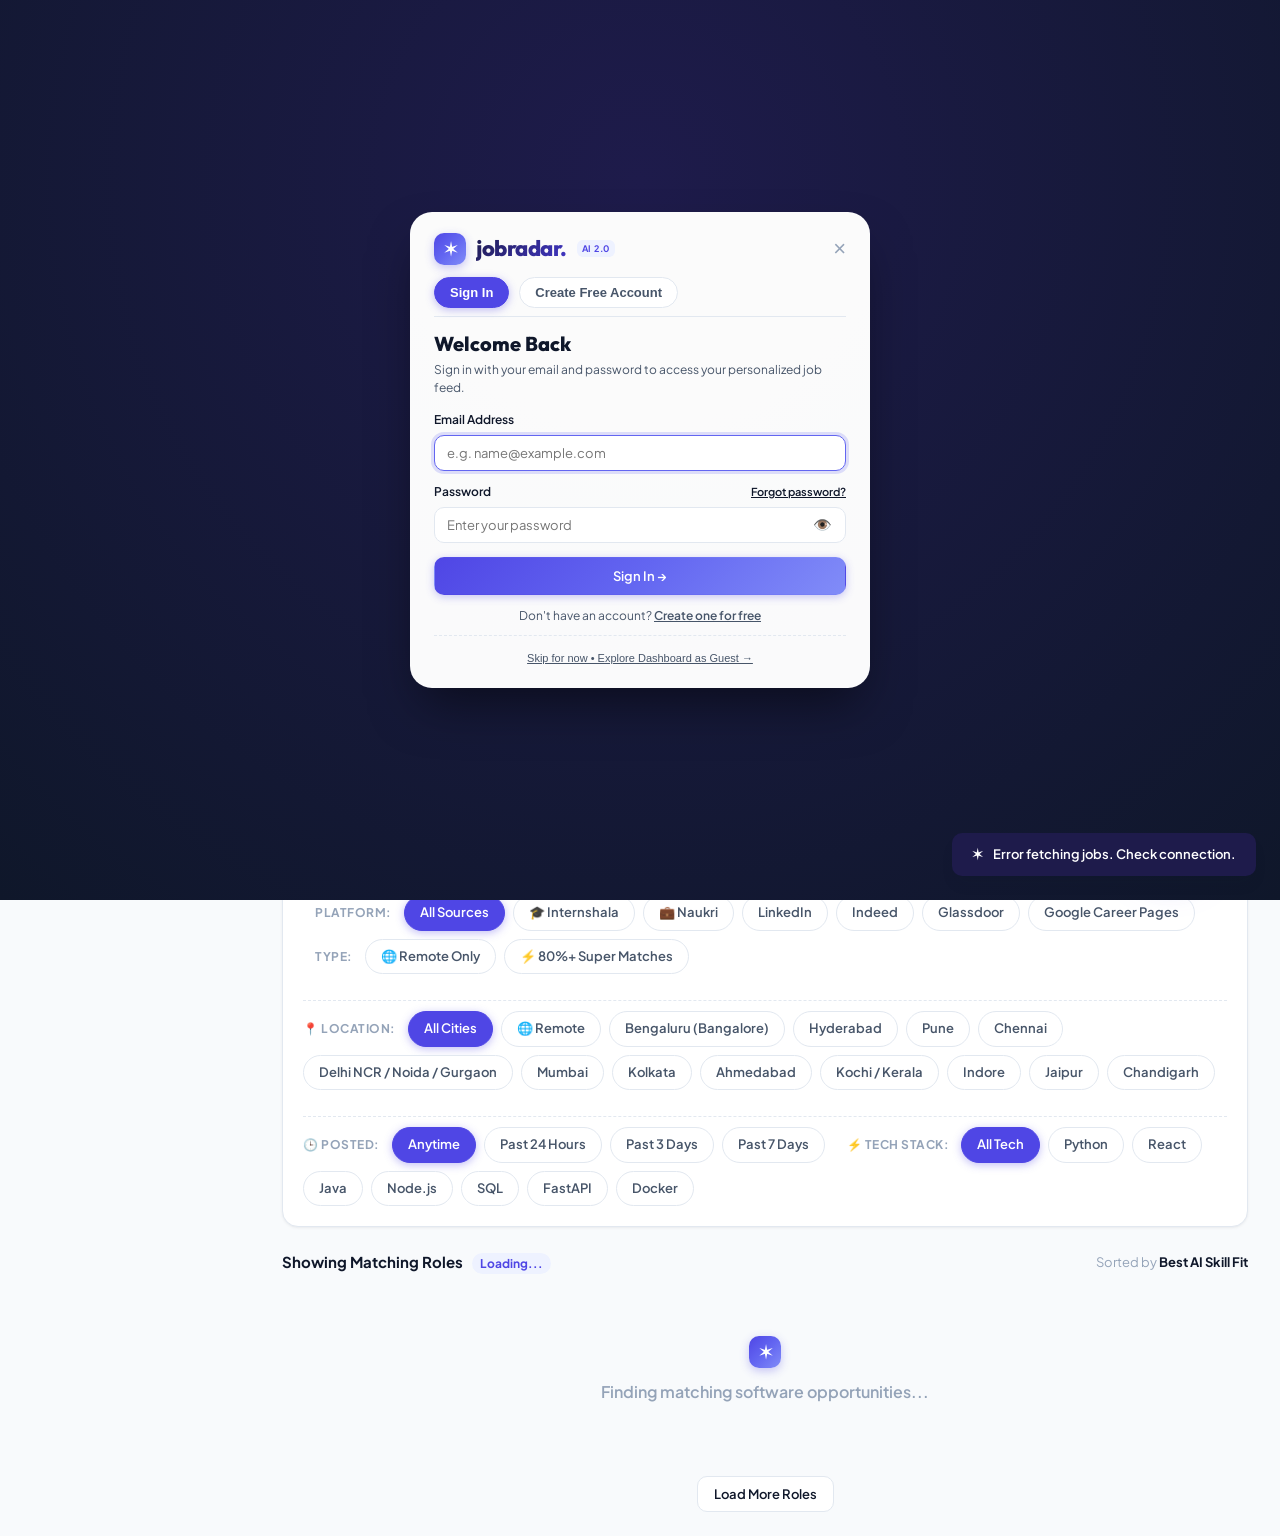
==== static/index.html @ 303493c2 "Enable seamless multi-filter selection for experience, platform, location, and tech stack" ====
<!DOCTYPE html>
<html lang="en">
<head>
    <meta charset="UTF-8">
    <meta name="viewport" content="width=device-width, initial-scale=1.0">
    <title>JobRadar AI &bull; Intelligent Job Search, Resume Studio & Application Agent</title>
    <link rel="stylesheet" href="/static/styles.css?v=3.8">
    <link rel="icon" href="data:image/svg+xml,<svg xmlns='http://www.w3.org/2000/svg' viewBox='0 0 24 24' fill='%234F46E5'><path d='M12 2l2.4 7.4H22l-6 4.4 2.3 7.2L12 16.5l-6.3 4.5 2.3-7.2-6-4.4h7.6z'/></svg>">
</head>
<body>

<!-- FIRST-TIME FULLSCREEN SIGN UP / LOGIN ONBOARDING -->
<div class="auth-fullscreen-overlay" id="auth-onboarding-screen">
    <div class="auth-card-hero" style="position:relative;">
        <div style="display:flex; align-items:center; justify-content:space-between; margin-bottom:12px;">
            <div style="display:flex; align-items:center; gap:10px;">
                <div class="logo-icon">&#10038;</div>
                <span class="logo-text" style="font-size:22px;">jobradar.</span>
                <span class="logo-badge">AI 2.0</span>
            </div>
            <button class="modal-close-btn" onclick="dismissOnboarding()" title="Close & Explore Dashboard as Guest" style="font-size:22px; cursor:pointer;">&times;</button>
        </div>

        <div style="display:flex; gap:10px; border-bottom:1px solid var(--border-default); padding-bottom:8px; margin-bottom:12px;">
            <button class="pill active" id="onboard-tab-login" onclick="switchOnboardTab('login')">Sign In</button>
            <button class="pill" id="onboard-tab-signup" onclick="switchOnboardTab('signup')">Create Free Account</button>
        </div>

        <!-- Inline Auth Message / Error Banner -->
        <div id="auth-alert-banner" style="display:none; padding:8px 12px; border-radius:8px; margin-bottom:10px; font-size:12px; font-weight:500; line-height:1.4;"></div>

        <!-- Login Form -->
        <div id="onboard-login-panel">
            <h2 style="font-family:var(--font-heading); font-size:20px; font-weight:800; margin-bottom:2px;">Welcome Back</h2>
            <p style="font-size:12px; color:var(--text-secondary); margin-bottom:14px;">Sign in with your email and password to access your personalized job feed.</p>

            <form onsubmit="event.preventDefault(); handleOnboardLogin();" autocomplete="on">
                <div class="form-group" style="margin-bottom:12px;">
                    <label class="form-label" for="ob-login-email" style="font-size:12px;">Email Address</label>
                    <input type="email" id="ob-login-email" class="form-control" placeholder="e.g. name@example.com" required autocomplete="username" style="padding:9px 12px; font-size:13px;">
                </div>

                <div class="form-group" style="margin-bottom:14px;">
                    <div style="display:flex; justify-content:space-between; align-items:center;">
                        <label class="form-label" for="ob-login-password" style="font-size:12px;">Password</label>
                        <a href="javascript:void(0)" onclick="openForgotPasswordPanel()" style="font-size:11px; color:var(--primary); text-decoration:underline; font-weight:600;">Forgot password?</a>
                    </div>
                    <div style="position:relative; display:flex; align-items:center;">
                        <input type="password" id="ob-login-password" class="form-control" placeholder="Enter your password" required autocomplete="current-password" style="padding:9px 12px; padding-right:40px; font-size:13px;">
                        <button type="button" onclick="togglePasswordVisibility('ob-login-password', this)" style="position:absolute; right:10px; background:none; border:none; cursor:pointer; color:var(--text-muted); font-size:15px; padding:2px 4px;" title="Show or hide password">👁️</button>
                    </div>
                </div>

                <button type="submit" id="btn-ob-login-submit" class="btn btn-primary" style="width:100%; padding:10px; font-size:13px;">
                    <span>Sign In &rarr;</span>
                </button>
            </form>
            <div style="text-align:center; margin-top:12px; font-size:12px; color:var(--text-secondary);">
                Don't have an account? <a href="javascript:void(0)" onclick="switchOnboardTab('signup')" style="color:var(--primary); font-weight:600;">Create one for free</a>
            </div>
        </div>

        <!-- Forgot / Reset Password Panel -->
        <div id="onboard-forgot-panel" style="display:none;">
            <h2 style="font-family:var(--font-heading); font-size:20px; font-weight:800; margin-bottom:2px;">Reset Your Password</h2>
            <p style="font-size:12px; color:var(--text-secondary); margin-bottom:14px;">Enter your registered email and set a new password to immediately log in.</p>

            <form onsubmit="event.preventDefault(); handlePasswordReset();" autocomplete="on">
                <div class="form-group" style="margin-bottom:12px;">
                    <label class="form-label" for="ob-reset-email" style="font-size:12px;">Registered Email Address</label>
                    <input type="email" id="ob-reset-email" class="form-control" placeholder="e.g. name@example.com" required autocomplete="email" style="padding:9px 12px; font-size:13px;">
                </div>

                <div class="form-group" style="margin-bottom:12px;">
                    <label class="form-label" for="ob-reset-new-password" style="font-size:12px;">New Password</label>
                    <div style="position:relative; display:flex; align-items:center;">
                        <input type="password" id="ob-reset-new-password" class="form-control" placeholder="Choose new password (min 4 chars)" required autocomplete="new-password" style="padding:9px 12px; padding-right:40px; font-size:13px;">
                        <button type="button" onclick="togglePasswordVisibility('ob-reset-new-password', this)" style="position:absolute; right:10px; background:none; border:none; cursor:pointer; color:var(--text-muted); font-size:15px; padding:2px 4px;" title="Show or hide password">👁️</button>
                    </div>
                </div>

                <div class="form-group" style="margin-bottom:14px;">
                    <label class="form-label" for="ob-reset-confirm-password" style="font-size:12px;">Confirm New Password</label>
                    <div style="position:relative; display:flex; align-items:center;">
                        <input type="password" id="ob-reset-confirm-password" class="form-control" placeholder="Re-enter new password" required autocomplete="new-password" style="padding:9px 12px; padding-right:40px; font-size:13px;">
                        <button type="button" onclick="togglePasswordVisibility('ob-reset-confirm-password', this)" style="position:absolute; right:10px; background:none; border:none; cursor:pointer; color:var(--text-muted); font-size:15px; padding:2px 4px;" title="Show or hide password">👁️</button>
                    </div>
                </div>

                <button type="submit" id="btn-ob-reset-submit" class="btn btn-primary" style="width:100%; padding:10px; font-size:13px;">
                    <span>Reset Password &amp; Sign In &rarr;</span>
                </button>
            </form>
            <div style="text-align:center; margin-top:12px; font-size:12px; color:var(--text-secondary);">
                <a href="javascript:void(0)" onclick="switchOnboardTab('login')" style="color:var(--primary); font-weight:600;">&larr; Back to Sign In</a>
            </div>
        </div>

        <!-- Sign Up Form -->
        <div id="onboard-signup-panel" style="display:none;">
            <h2 style="font-family:var(--font-heading); font-size:18px; font-weight:800; margin-bottom:2px;">Start Automating Your Job Search</h2>
            <p style="font-size:12px; color:var(--text-secondary); margin-bottom:10px;">Personalize your profile so we find and email matching jobs directly to you.</p>

            <form onsubmit="event.preventDefault(); handleOnboardSignup();" autocomplete="off">
                <div class="form-group" style="margin-bottom:8px;">
                    <label class="form-label" for="ob-signup-name" style="font-size:12px; margin-bottom:3px;">Full Name</label>
                    <input type="text" id="ob-signup-name" class="form-control" placeholder="e.g. Alex Johnson" required autocomplete="off" style="padding:7px 12px; font-size:13px;">
                </div>

                <div class="form-group" style="margin-bottom:8px;">
                    <label class="form-label" for="ob-signup-email" style="font-size:12px; margin-bottom:3px;">Email Address (For Daily Job Alerts)</label>
                    <input type="email" id="ob-signup-email" class="form-control" placeholder="e.g. alex@example.com" required autocomplete="off" style="padding:7px 12px; font-size:13px;">
                </div>

                <div class="form-group" style="margin-bottom:8px;">
                    <label class="form-label" for="ob-signup-password" style="font-size:12px; margin-bottom:3px;">Password</label>
                    <div style="position:relative; display:flex; align-items:center;">
                        <input type="password" id="ob-signup-password" class="form-control" placeholder="Minimum 4 characters" required autocomplete="new-password" style="padding:7px 12px; padding-right:40px; font-size:13px;">
                        <button type="button" onclick="togglePasswordVisibility('ob-signup-password', this)" style="position:absolute; right:10px; background:none; border:none; cursor:pointer; color:var(--text-muted); font-size:15px; padding:2px 4px;" title="Show or hide password">👁️</button>
                    </div>
                </div>

                <div style="display:grid; grid-template-columns: 1fr 1fr; gap:8px; margin-bottom:8px;">
                    <div class="form-group" style="margin:0;">
                        <label class="form-label" for="ob-signup-exp" style="font-size:12px; margin-bottom:3px;">Experience Mode</label>
                        <select id="ob-signup-exp" class="form-control" style="padding:7px 10px; font-size:12px;">
                            <option value="fresher" selected>🎓 Fresher (0-1 Yrs)</option>
                            <option value="junior">💼 Junior (1-2 Yrs)</option>
                            <option value="mid">🚀 Mid-Level (2-5 Yrs)</option>
                            <option value="senior">⭐ Senior Developer (5+ Yrs)</option>
                        </select>
                    </div>

                    <div class="form-group" style="margin:0;">
                        <label class="form-label" for="ob-signup-time" style="font-size:12px; margin-bottom:3px;">Daily Mail Time</label>
                        <input type="time" id="ob-signup-time" class="form-control" value="20:00" style="padding:7px 10px; font-size:12px;">
                    </div>
                </div>

                <div class="form-group" style="margin-bottom:10px;">
                    <label class="form-label" for="ob-signup-role" style="font-size:12px; margin-bottom:3px;">Target Role</label>
                    <input type="text" id="ob-signup-role" class="form-control" value="Software Engineer" placeholder="e.g. Software Engineer / Full Stack Developer" style="padding:7px 12px; font-size:13px;">
                </div>

                <button type="submit" id="btn-ob-signup-submit" class="btn btn-primary" style="width:100%; padding:9px; font-size:13px;">
                    <span>Create Account &amp; Open Dashboard &rarr;</span>
                </button>
            </form>
            <div style="text-align:center; margin-top:8px; font-size:12px; color:var(--text-secondary);">
                Already have an account? <a href="javascript:void(0)" onclick="switchOnboardTab('login')" style="color:var(--primary); font-weight:600;">Sign in here</a>
            </div>
        </div>

        <div style="text-align:center; margin-top:10px; padding-top:8px; border-top:1px dashed var(--border-default);">
            <button onclick="dismissOnboarding()" style="background:none; border:none; color:var(--text-secondary); font-size:11px; cursor:pointer; text-decoration:underline;">
                Skip for now &bull; Explore Dashboard as Guest &rarr;
            </button>
        </div>
    </div>
</div>

<div class="app-container">
    <div class="sidebar-backdrop" id="sidebar-backdrop" onclick="toggleSidebar(false)"></div>

    <!-- SIDEBAR -->
    <aside class="sidebar">
        <div class="logo-area">
            <div class="logo-icon">&#10038;</div>
            <span class="logo-text">jobradar.</span>
            <span class="logo-badge">AI 2.0</span>
        </div>

        <div class="nav-section-title">Workspace</div>
        <nav class="nav-menu">
            <a class="nav-item active" data-view="jobs" id="nav-jobs">
                <div class="nav-item-content">
                    <span class="nav-item-icon">&#128269;</span>
                    <span>Job Matches</span>
                </div>
                <span class="nav-counter" id="sidebar-job-count">730</span>
            </a>

            <a class="nav-item" data-view="resume" id="nav-resume">
                <div class="nav-item-content">
                    <span class="nav-item-icon">&#128196;</span>
                    <span>Resume &amp; Skills</span>
                </div>
                <span class="nav-counter" id="sidebar-skills-count">8</span>
            </a>

            <a class="nav-item" data-view="tracker" id="nav-tracker">
                <div class="nav-item-content">
                    <span class="nav-item-icon">&#128202;</span>
                    <span>Application Tracker</span>
                </div>
                <span class="nav-counter" id="sidebar-applied-count">0</span>
            </a>

            <a class="nav-item" data-view="resources" id="nav-resources">
                <div class="nav-item-content">
                    <span class="nav-item-icon">&#128218;</span>
                    <span>Study Vault &amp; Guides</span>
                </div>
                <span class="nav-counter" id="sidebar-resources-count">6</span>
            </a>

            <a class="nav-item" data-view="salary" id="nav-salary">
                <div class="nav-item-content">
                    <span class="nav-item-icon">&#128176;</span>
                    <span>Salary &amp; Offer Studio</span>
                </div>
                <span class="nav-counter" style="background:#059669; color:#fff;">New</span>
            </a>

            <a class="nav-item" data-view="interview" id="nav-interview">
                <div class="nav-item-content">
                    <span class="nav-item-icon">🎯</span>
                    <span>AI Mock Interview</span>
                </div>
                <span class="nav-counter" style="background:#4F46E5; color:#fff;">Live AI</span>
            </a>

            <a class="nav-item" data-view="autofill" id="nav-autofill">
                <div class="nav-item-content">
                    <span class="nav-item-icon">⚡</span>
                    <span>Portal Auto-Fill</span>
                </div>
                <span class="nav-counter" style="background:#10b981; color:#fff;">Tool</span>
            </a>
        </nav>

        <div class="nav-section-title" style="margin-top: 14px;">Automation</div>
        <nav class="nav-menu">
            <a class="nav-item" data-view="automation" id="nav-automation">
                <div class="nav-item-content">
                    <span class="nav-item-icon">&#9889;</span>
                    <span>Daily Mail Agent</span>
                </div>
                <span class="status-dot"></span>
            </a>
        </nav>

        <!-- Sidebar Footer -->
        <div class="sidebar-footer">
            <div class="sidebar-status-card">
                <div class="status-badge">
                    <span class="status-dot"></span>
                    <span id="sidebar-schedule-display">Daily Digest: 8:00 PM</span>
                </div>
                <div style="font-size: 11px; color: var(--text-muted); margin-top: 4px;" id="sidebar-email-preview">
                    guest@jobradar.ai
                </div>
            </div>

            <div class="user-profile-bar" id="profile-bar" style="cursor:pointer;" onclick="openProfileModal()">
                <div class="avatar" id="user-avatar">C</div>
                <div class="user-info">
                    <div class="user-name" id="user-display-name">Candidate</div>
                    <div class="user-role" id="user-display-role">Fresher &bull; Software Eng</div>
                </div>
                <button title="Profile Settings" style="background:none; border:none; cursor:pointer; color:var(--text-muted); font-size:16px;" onclick="event.stopPropagation(); openProfileModal();">⚙️</button>
            </div>
            <div style="display:flex; justify-content:space-between; align-items:center; margin-top:8px; gap:6px;">
                <button class="btn btn-secondary btn-sm" id="btn-sidebar-profile" style="flex:1; font-size:11px; padding:6px 8px;" onclick="openProfileModal()">
                    <span>👤</span> Profile
                </button>
                <button class="btn btn-secondary btn-sm" style="padding:6px 10px; font-size:12px;" onclick="toggleTheme()" title="Toggle Dark/Light Mode">
                    <span class="theme-toggle-icon">🌙</span>
                </button>
                <button class="btn btn-secondary btn-sm" id="btn-sidebar-auth" style="font-size:11px; padding:6px 8px; color:#ef4444;" onclick="handleAuthAction()" title="Sign Out or Switch Account">
                    <span id="btn-sidebar-auth-icon">🚪</span> <span id="btn-sidebar-auth-text">Exit</span>
                </button>
            </div>
        </div>
    </aside>

    <!-- MAIN CONTENT -->
    <main class="main-wrapper">
        <!-- Top App Bar -->
        <header class="top-header">
            <div style="display:flex; align-items:center; gap:12px;">
                <button type="button" class="mobile-menu-btn" onclick="toggleSidebar()" title="Toggle Navigation Menu" aria-label="Toggle Navigation Menu">
                    ☰
                </button>
                <div class="header-left">
                    <span class="live-pill"><span class="status-dot"></span> Multi-Source Search Running in Background</span>
                    <h2 class="page-title" id="page-heading">Live Opportunities</h2>
                </div>
            </div>

            <div class="header-actions">
                <button class="theme-toggle-btn" id="header-theme-toggle" onclick="toggleTheme()" title="Switch Light / Dark Theme">
                    <span class="theme-toggle-icon">🌙</span>
                    <span class="theme-toggle-label">Dark Mode</span>
                </button>
                <button class="btn btn-secondary btn-sm" onclick="switchView('resume')">
                    <span>&#128196;</span> AI Resume Studio
                </button>
                <button class="btn btn-secondary btn-sm" onclick="switchView('salary')">
                    <span>💰</span> Salary Studio
                </button>
                <button class="btn btn-secondary btn-sm" onclick="sendEmailDigestNow()" id="btn-quick-email">
                    <span>&#9993;</span> Send Mail Digest
                </button>
                <button class="btn btn-primary btn-sm" onclick="triggerLiveScrape()" id="btn-scan">
                    <span id="scan-spinner">&#10038;</span>
                    <span id="scan-text">Scan for Jobs</span>
                </button>
                <button class="btn btn-secondary btn-sm" id="header-user-btn" onclick="handleAuthAction()" style="display:flex; align-items:center; gap:6px; font-weight:600;" title="User Account">
                    <span id="header-user-avatar" style="width:20px; height:20px; border-radius:50%; background:var(--primary); color:#ffffff; display:inline-flex; align-items:center; justify-content:center; font-size:10px; font-weight:bold;">C</span>
                    <span id="header-user-name" style="font-size:12px;">Candidate</span>
                </button>
            </div>
        </header>

        <!-- Content Body -->
        <div class="content-body">

            <!-- VIEW 1: JOBS & OVERVIEW -->
            <section id="view-jobs">
                
                <!-- Hero Banner -->
                <div class="hero-banner">
                    <div class="hero-text">
                        <h1>Welcome, <span id="hero-username">Candidate</span> &#10038;</h1>
                        <p>The right Software Engineer & Developer positions gathered across LinkedIn, Indeed & Company career pages.</p>
                    </div>
                </div>

                <!-- Stats Grid -->
                <div class="stats-grid" style="margin-top: 20px;">
                    <div class="stat-card">
                        <div class="stat-header">
                            <span class="stat-label">Total Matches</span>
                            <div class="stat-icon" style="background:#eef2ff; color:#4f46e5;">&#128269;</div>
                        </div>
                        <div class="stat-number" id="stat-total-jobs">730</div>
                        <div class="stat-subtext">Aggregated from 4 major platforms</div>
                    </div>

                    <div class="stat-card">
                        <div class="stat-header">
                            <span class="stat-label">Super Matches (&gt;80%)</span>
                            <div class="stat-icon" style="background:#ecfdf5; color:#059669;">&#9889;</div>
                        </div>
                        <div class="stat-number" id="stat-super-matches" style="color:#059669;">--</div>
                        <div class="stat-subtext">Fit your skills & experience level</div>
                    </div>

                    <div class="stat-card">
                        <div class="stat-header">
                            <span class="stat-label">Saved Roles</span>
                            <div class="stat-icon" style="background:#fef3c7; color:#d97706;">&#9733;</div>
                        </div>
                        <div class="stat-number" id="stat-saved-jobs">0</div>
                        <div class="stat-subtext">Bookmarked for later application</div>
                    </div>

                    <div class="stat-card">
                        <div class="stat-header">
                            <span class="stat-label">Applications Sent</span>
                            <div class="stat-icon" style="background:#f0fdf4; color:#16a34a;">&#10003;</div>
                        </div>
                        <div class="stat-number" id="stat-applied-jobs">0</div>
                        <div class="stat-subtext">Tracked in application pipeline</div>
                    </div>
                </div>

                <!-- Resume & AI Matcher Studio Banner -->
                <div class="resume-studio-card" style="margin-top: 24px;">
                    <div class="studio-info">
                        <div class="studio-badge">
                            <span>&#9889;</span> AI Resume & Skill Matcher Active
                        </div>
                        <h2 class="studio-title">Tailored for Freshers & Professionals</h2>
                        <p class="studio-desc">
                            Upload your resume or set your skills below. JobRadar scores every single job posting from 0% to 100% against your profile and highlights matching skills.
                        </p>
                        <div>
                            <span style="font-size: 12px; font-weight: 700; color: #c7d2fe; text-transform: uppercase;">Your Detected Skills:</span>
                            <div class="active-skills-list" id="active-skills-chips">
                                <span class="skill-tag">Python</span>
                                <span class="skill-tag">React</span>
                                <span class="skill-tag">SQL</span>
                                <span class="skill-tag">JavaScript</span>
                                <span class="skill-tag">REST API</span>
                            </div>
                        </div>
                    </div>

                    <div class="studio-actions">
                        <button class="btn btn-emerald" onclick="switchView('resume')">
                            <span>&#128196;</span> Open AI Resume Studio
                        </button>
                        <button class="btn btn-secondary" onclick="toggleExperienceMode()" id="btn-toggle-exp">
                            <span>🎓</span> Switch to Professional Mode
                        </button>
                    </div>
                </div>

                <!-- Search and Filters Bar -->
                <div class="search-filter-card" style="margin-top: 24px;">
                    <div class="search-bar-row" style="display:flex; gap:10px; flex-wrap:wrap;">
                        <div class="search-input-wrapper" style="flex:2; min-width:240px;">
                            <span class="search-icon">&#128269;</span>
                            <input type="text" id="filter-search" class="search-input" placeholder="Search by role title or tech stack (e.g. Python Developer, Full Stack, SDE)..." oninput="debounceFetchJobs()">
                        </div>
                        <div class="search-input-wrapper" style="flex:1; min-width:200px;">
                            <span class="search-icon">&#128205;</span>
                            <input type="text" id="filter-location" class="search-input" placeholder="Filter by City (e.g. Bangalore, Hyderabad, Pune, Remote)..." oninput="debounceFetchJobs()" list="location-suggestions" autocomplete="off">
                            <datalist id="location-suggestions">
                                <option value="Bangalore">Bengaluru / Bangalore (Karnataka)</option>
                                <option value="Hyderabad">Hyderabad (Telangana)</option>
                                <option value="Pune">Pune (Maharashtra)</option>
                                <option value="Remote">Remote / Work From Home</option>
                                <option value="Delhi NCR">Delhi NCR / Noida / Gurgaon</option>
                                <option value="Mumbai">Mumbai / Navi Mumbai (Maharashtra)</option>
                                <option value="Chennai">Chennai (Tamil Nadu)</option>
                                <option value="Kolkata">Kolkata (West Bengal)</option>
                                <option value="Ahmedabad">Ahmedabad (Gujarat)</option>
                                <option value="Kochi">Kochi / Cochin / Trivandrum (Kerala)</option>
                                <option value="Indore">Indore / Bhopal (Madhya Pradesh)</option>
                                <option value="Jaipur">Jaipur (Rajasthan)</option>
                                <option value="Coimbatore">Coimbatore (Tamil Nadu)</option>
                                <option value="Chandigarh">Chandigarh / Mohali (Punjab &amp; Haryana)</option>
                                <option value="Bhubaneswar">Bhubaneswar (Odisha)</option>
                                <option value="Mysore">Mysore / Mysuru (Karnataka)</option>
                                <option value="Nagpur">Nagpur (Maharashtra)</option>
                            </datalist>
                        </div>
                        <button class="btn btn-primary" onclick="fetchJobs(true)">
                            Search
                        </button>
                    </div>

                    <!-- Location Suggestion Quick-Bar -->
                    <div class="search-suggestions-row" style="display:flex; align-items:center; gap:6px; flex-wrap:wrap; margin-top:10px; font-size:12px;">
                        <span style="font-weight:700; color:var(--text-muted); display:inline-flex; align-items:center; gap:4px;">
                            💡 Suggested Locations:
                        </span>
                        <button type="button" class="suggestion-chip" onclick="applyLocationSuggestion('Bangalore')">📍 Bangalore</button>
                        <button type="button" class="suggestion-chip" onclick="applyLocationSuggestion('Hyderabad')">📍 Hyderabad</button>
                        <button type="button" class="suggestion-chip" onclick="applyLocationSuggestion('Pune')">📍 Pune</button>
                        <button type="button" class="suggestion-chip" onclick="applyLocationSuggestion('Remote')">🌐 Remote</button>
                        <button type="button" class="suggestion-chip" onclick="applyLocationSuggestion('Delhi NCR')">📍 Delhi NCR</button>
                        <button type="button" class="suggestion-chip" onclick="applyLocationSuggestion('Mumbai')">📍 Mumbai</button>
                        <button type="button" class="suggestion-chip" onclick="applyLocationSuggestion('Chennai')">📍 Chennai</button>
                        <button type="button" class="suggestion-chip" onclick="applyLocationSuggestion('Kolkata')">📍 Kolkata</button>
                        <button type="button" class="suggestion-chip" onclick="applyLocationSuggestion('Ahmedabad')">📍 Ahmedabad</button>
                        <button type="button" class="suggestion-chip" onclick="applyLocationSuggestion('Kochi')">📍 Kochi</button>
                        <button type="button" class="suggestion-chip" onclick="applyLocationSuggestion('Indore')">📍 Indore</button>
                        <button type="button" class="suggestion-chip" onclick="applyLocationSuggestion('Jaipur')">📍 Jaipur</button>
                        <button type="button" class="suggestion-chip" onclick="applyLocationSuggestion('Chandigarh')">📍 Chandigarh</button>
                    </div>

                    <!-- Filter Pills Row 1: Experience & Platform -->
                    <div class="filter-pills-row">
                        <span class="filter-group-label">Experience:</span>
                        <span class="pill active" data-filter="experience" data-value="all" onclick="setFilter(this)">All Levels</span>
                        <span class="pill" data-filter="experience" data-value="1_year" onclick="setFilter(this)">🎯 1 Year Exp (0-2 Yrs)</span>
                        <span class="pill" data-filter="experience" data-value="fresher" onclick="setFilter(this)">🎓 Freshers &amp; Interns</span>
                        <span class="pill" data-filter="experience" data-value="mid" onclick="setFilter(this)">💼 Mid-Level (2-5 Yrs)</span>
                        <span class="pill" data-filter="experience" data-value="senior" onclick="setFilter(this)">🚀 Senior &amp; Leads</span>

                        <span class="filter-group-label" style="margin-left: 12px;">Platform:</span>
                        <span class="pill active" data-filter="site" data-value="all" onclick="setFilter(this)">All Sources</span>
                        <span class="pill" data-filter="site" data-value="internshala" onclick="setFilter(this)">🎓 Internshala</span>
                        <span class="pill" data-filter="site" data-value="naukri" onclick="setFilter(this)">💼 Naukri</span>
                        <span class="pill" data-filter="site" data-value="linkedin" onclick="setFilter(this)">LinkedIn</span>
                        <span class="pill" data-filter="site" data-value="indeed" onclick="setFilter(this)">Indeed</span>
                        <span class="pill" data-filter="site" data-value="glassdoor" onclick="setFilter(this)">Glassdoor</span>
                        <span class="pill" data-filter="site" data-value="google" onclick="setFilter(this)">Google Career Pages</span>

                        <span class="filter-group-label" style="margin-left: 12px;">Type:</span>
                        <span class="pill" data-filter="remote" data-value="true" onclick="toggleRemotePill(this)">🌐 Remote Only</span>
                        <span class="pill" data-filter="min_score" data-value="80" onclick="toggleScorePill(this)">⚡ 80%+ Super Matches</span>
                    </div>

                    <!-- Filter Pills Row 2: Location Filter Pills -->
                    <div class="filter-pills-row" id="location-pills-row" style="margin-top: 10px; padding-top: 10px; border-top: 1px dashed var(--border-default);">
                        <span class="filter-group-label">📍 Location:</span>
                        <span class="pill active" data-filter="location" data-value="all" onclick="setLocationFilter(this)">All Cities</span>
                        <span class="pill" data-filter="location" data-value="remote" onclick="setLocationFilter(this)">🌐 Remote</span>
                        <span class="pill" data-filter="location" data-value="bangalore" onclick="setLocationFilter(this)">Bengaluru (Bangalore)</span>
                        <span class="pill" data-filter="location" data-value="hyderabad" onclick="setLocationFilter(this)">Hyderabad</span>
                        <span class="pill" data-filter="location" data-value="pune" onclick="setLocationFilter(this)">Pune</span>
                        <span class="pill" data-filter="location" data-value="chennai" onclick="setLocationFilter(this)">Chennai</span>
                        <span class="pill" data-filter="location" data-value="delhi" onclick="setLocationFilter(this)">Delhi NCR / Noida / Gurgaon</span>
                        <span class="pill" data-filter="location" data-value="mumbai" onclick="setLocationFilter(this)">Mumbai</span>
                        <span class="pill" data-filter="location" data-value="kolkata" onclick="setLocationFilter(this)">Kolkata</span>
                        <span class="pill" data-filter="location" data-value="ahmedabad" onclick="setLocationFilter(this)">Ahmedabad</span>
                        <span class="pill" data-filter="location" data-value="kochi" onclick="setLocationFilter(this)">Kochi / Kerala</span>
                        <span class="pill" data-filter="location" data-value="indore" onclick="setLocationFilter(this)">Indore</span>
                        <span class="pill" data-filter="location" data-value="jaipur" onclick="setLocationFilter(this)">Jaipur</span>
                        <span class="pill" data-filter="location" data-value="chandigarh" onclick="setLocationFilter(this)">Chandigarh</span>
                    </div>

                    <!-- Filter Pills Row 3: Posted Date & Tech Stack Tags -->
                    <div class="filter-pills-row" style="margin-top: 10px; padding-top: 10px; border-top: 1px dashed var(--border-default);">
                        <span class="filter-group-label">🕒 Posted:</span>
                        <span class="pill active" data-filter="posted_within" data-value="" onclick="setDateFilter(this)">Anytime</span>
                        <span class="pill" data-filter="posted_within" data-value="24h" onclick="setDateFilter(this)">Past 24 Hours</span>
                        <span class="pill" data-filter="posted_within" data-value="3d" onclick="setDateFilter(this)">Past 3 Days</span>
                        <span class="pill" data-filter="posted_within" data-value="7d" onclick="setDateFilter(this)">Past 7 Days</span>

                        <span class="filter-group-label" style="margin-left: 14px;">⚡ Tech Stack:</span>
                        <span class="pill active" data-filter="skill_tag" data-value="" onclick="setSkillTagFilter(this)">All Tech</span>
                        <span class="pill" data-filter="skill_tag" data-value="python" onclick="setSkillTagFilter(this)">Python</span>
                        <span class="pill" data-filter="skill_tag" data-value="react" onclick="setSkillTagFilter(this)">React</span>
                        <span class="pill" data-filter="skill_tag" data-value="java" onclick="setSkillTagFilter(this)">Java</span>
                        <span class="pill" data-filter="skill_tag" data-value="node" onclick="setSkillTagFilter(this)">Node.js</span>
                        <span class="pill" data-filter="skill_tag" data-value="sql" onclick="setSkillTagFilter(this)">SQL</span>
                        <span class="pill" data-filter="skill_tag" data-value="fastapi" onclick="setSkillTagFilter(this)">FastAPI</span>
                        <span class="pill" data-filter="skill_tag" data-value="docker" onclick="setSkillTagFilter(this)">Docker</span>
                    </div>
                </div>

                <!-- Jobs Feed Header -->
                <div class="jobs-feed-header" style="margin-top: 24px;">
                    <div class="jobs-count-text">
                        Showing Matching Roles <span class="jobs-count-badge" id="visible-job-count">Loading...</span>
                    </div>
                    <div style="font-size: 13px; color: var(--text-muted);">
                        Sorted by <strong style="color:var(--text-primary);">Best AI Skill Fit</strong>
                    </div>
                </div>

                <!-- Jobs Feed Grid -->
                <div class="jobs-grid" id="jobs-container" style="margin-top: 14px;">
                    <!-- Job cards rendered dynamically via app.js -->
                </div>

                <!-- Pagination / Load More -->
                <div style="text-align: center; margin-top: 24px;" id="pagination-wrapper">
                    <button class="btn btn-secondary" onclick="loadMoreJobs()" id="btn-load-more">
                        Load More Roles
                    </button>
                </div>
            </section>

            <!-- VIEW 2: RESUME & SKILLS STUDIO (ATS OPTIMIZER) -->
            <section id="view-resume" style="display: none;">
                <div class="hero-banner">
                    <div class="hero-text">
                        <h1>AI Resume &amp; Skills Studio</h1>
                        <p>Analyze your ATS score, discover missing high-demand skills, and optimize resume bullet points to get more callbacks.</p>
                    </div>
                </div>

                <!-- ATS Score Box -->
                <div class="ats-score-box" style="margin-top: 24px;">
                    <div>
                        <div class="studio-badge">
                            <span>&#10038;</span> ATS Scanner &amp; Market Alignment Engine
                        </div>
                        <h2 style="font-family:var(--font-heading); font-size:24px; font-weight:800; margin-bottom:6px;">
                            Resume ATS Readiness Score
                        </h2>
                        <p style="font-size:14px; color:#cbd5e1; max-width:540px;">
                            Evaluated against top recruiters' automated keyword screeners for Software Engineer, Backend, and Full Stack positions in India &amp; Remote.
                        </p>
                        <div id="active-resume-badge" style="display:none; align-items:center; gap:8px; margin-top:14px; font-size:12px; font-weight:600; color:#34d399; background:rgba(16,185,129,0.18); border:1px solid rgba(16,185,129,0.35); padding:6px 14px; border-radius:20px; width:fit-content;">
                            <span>📄</span> <span id="active-resume-text">No resume uploaded yet</span>
                        </div>
                    </div>

                    <div class="ats-circle" id="ats-circle-container">
                        <div class="ats-score-num" id="ats-score-display">--</div>
                        <div class="ats-score-denom">OUT OF 100</div>
                    </div>
                </div>

                <!-- Quick Preset / Upload Strip -->
                <div style="display: grid; grid-template-columns: repeat(auto-fit, minmax(280px, 1fr)); gap: 20px; margin-top: 24px;">
                    <!-- Drop Zone -->
                    <div class="drop-zone" id="resume-drop-zone-main" onclick="document.getElementById('resume-file-input-main').click()">
                        <div class="drop-icon">&#128196;</div>
                        <div style="font-weight: 700; color: var(--text-primary); margin-bottom: 4px;" id="drop-zone-title">Upload Resume (.pdf, .docx, .txt)</div>
                        <div style="font-size: 12px; color: var(--text-muted);" id="drop-zone-subtitle">Drag &amp; drop or click to extract technical skills &amp; score ATS compatibility</div>
                        <div id="resume-upload-status" style="margin-top:8px; font-size:12px; font-weight:600; color:var(--primary); display:none;"></div>
                        <input type="file" id="resume-file-input-main" style="display: none;" accept=".pdf,.txt,.docx" onchange="handleResumeUpload(this.files[0])">
                    </div>

                    <!-- Quick Skill Presets -->
                    <div style="background:var(--bg-surface); border:1px solid var(--border-default); border-radius:var(--radius-lg); padding:20px; display:flex; flex-direction:column; justify-content:center; gap:10px;">
                        <span style="font-size:12px; font-weight:700; color:var(--text-muted); text-transform:uppercase;">Quick Presets for 1-Click Setup:</span>
                        <div style="display:flex; flex-direction:column; gap:8px;">
                            <button class="btn btn-secondary btn-sm" onclick="applyPreset('fresher')">
                                🎓 <strong>Fresher Developer Preset</strong> (Python, JS, SQL, Git, DSA)
                            </button>
                            <button class="btn btn-secondary btn-sm" onclick="applyPreset('fullstack')">
                                💼 <strong>Full Stack Pro Preset</strong> (React, Node, TypeScript, Docker, AWS)
                            </button>
                            <button class="btn btn-secondary btn-sm" onclick="applyPreset('python_ai')">
                                🐍 <strong>Python / AI Developer Preset</strong> (FastAPI, Pandas, ML, PostgreSQL)
                            </button>
                        </div>
                    </div>
                </div>

                <!-- Active Skills Grid -->
                <div style="background:var(--bg-surface); border:1px solid var(--border-default); border-radius:var(--radius-lg); padding:22px; margin-top:20px;">
                    <div style="display:flex; justify-content:space-between; align-items:center; margin-bottom:12px; flex-wrap:wrap; gap:8px;">
                        <div style="display:flex; align-items:center; gap:10px;">
                            <h3 style="font-size:16px; font-weight:700; margin:0;">Your Active Skills Profile</h3>
                            <span id="studio-skills-count" class="badge badge-indigo">0 Skills</span>
                        </div>
                        <div style="display:flex; gap:8px;">
                            <input type="text" id="add-skill-input" class="form-control" placeholder="Add skill (e.g. Docker, AWS)" style="padding:6px 10px; font-size:12px;" onkeydown="if(event.key==='Enter') addUserSkill()">
                            <button class="btn btn-secondary btn-sm" onclick="addUserSkill()">+ Add</button>
                        </div>
                    </div>
                    <div class="active-skills-list" id="studio-skills-list">
                        <!-- tags -->
                    </div>
                </div>

                <!-- AI Resume Suggestions -->
                <div style="margin-top: 24px;">
                    <h3 style="font-size:18px; font-weight:700; margin-bottom:12px;">💡 AI Optimization Recommendations</h3>
                    <div style="display:grid; grid-template-columns:repeat(auto-fit, minmax(280px, 1fr)); gap:14px;" id="ai-suggestions-grid">
                        <!-- Loaded dynamically based on parsed resume -->
                    </div>
                </div>

                <!-- Interactive AI Bullet Point Enhancer -->
                <div class="bullet-enhancer-box" style="margin-top: 24px;">
                    <div>
                        <span class="studio-badge"><span>&#10024;</span> Interactive Tool</span>
                        <h3 style="font-size:18px; font-weight:700; margin-bottom:4px;">AI Resume Bullet Enhancer</h3>
                        <p style="font-size:13px; color:var(--text-secondary);">
                            Type any simple or weak bullet point from your resume, and our AI will upgrade it into a high-impact, ATS-optimized line.
                        </p>
                    </div>

                    <div style="display:flex; gap:10px;">
                        <input type="text" id="raw-bullet-input" class="form-control" style="flex:1;" placeholder="e.g. worked on python backend api for college project">
                        <button class="btn btn-primary" onclick="enhanceBulletAction()">
                            <span>&#10024; Optimize Bullet</span>
                        </button>
                    </div>

                    <div id="enhanced-bullet-result" class="enhanced-result-box" style="display:none;">
                        <div style="font-size:11px; font-weight:700; color:#047857; text-transform:uppercase; margin-bottom:4px;">&#10003; AI-Optimized Version:</div>
                        <div id="enhanced-bullet-text" style="font-weight:500;"></div>
                        <button class="btn btn-secondary btn-sm" style="margin-top:10px;" onclick="copyEnhancedBullet()">
                            <span>&#128203; Copy to Clipboard</span>
                        </button>
                    </div>
                </div>
            </section>

            <!-- VIEW 3: APPLICATION TRACKER (KANBAN PIPELINE) -->
            <section id="view-tracker" style="display: none;">
                <div class="hero-banner">
                    <div class="hero-text">
                        <h1>Personal Application Pipeline &amp; Job CRM</h1>
                        <p>Track every opportunity from discovery to offer. Manage stages, add interview notes, and never lose track of callbacks.</p>
                    </div>
                </div>

                <!-- Educational Workflow Guide Card -->
                <div class="tracker-guide-card">
                    <div style="font-size: 28px;">🎯</div>
                    <div style="flex:1;">
                        <div style="font-weight: 800; font-size: 14px; color: #1e3a8a; margin-bottom: 2px;">
                            How Your Application Pipeline Works:
                        </div>
                        <div style="font-size: 12px; color: #3b82f6; display: flex; flex-wrap: wrap; gap: 14px; margin-top: 4px;">
                            <span><strong>1. 📌 Saved (Wishlist):</strong> Roles bookmarked to review or research before applying.</span>
                            <span><strong>2. 🚀 Applied:</strong> Applications submitted on company portal. Records application date.</span>
                            <span><strong>3. 🎯 Interviewing:</strong> Active recruiter screens, coding rounds &amp; technical interviews.</span>
                            <span><strong>4. 🏆 Offers:</strong> Offers received to compare salary packages &amp; deadlines.</span>
                        </div>
                    </div>
                </div>

                <!-- Tracker Stats Strip -->
                <div class="stats-grid" style="margin-top: 20px;">
                    <div class="stat-card">
                        <div class="stat-header">
                            <span class="stat-label">📌 Wishlist / Saved</span>
                            <div class="stat-icon" style="background:#fef3c7; color:#d97706;">★</div>
                        </div>
                        <div class="stat-number" id="tracker-stat-saved">0</div>
                        <div class="stat-subtext">Bookmarked roles</div>
                    </div>

                    <div class="stat-card">
                        <div class="stat-header">
                            <span class="stat-label">🤝 Referral Requested</span>
                            <div class="stat-icon" style="background:#e0f2fe; color:#0284c7;">💬</div>
                        </div>
                        <div class="stat-number" id="tracker-stat-referrals">0</div>
                        <div class="stat-subtext">Senior outreach in progress</div>
                    </div>

                    <div class="stat-card">
                        <div class="stat-header">
                            <span class="stat-label">🚀 Applications Sent</span>
                            <div class="stat-icon" style="background:#e0e7ff; color:#4f46e5;">✈</div>
                        </div>
                        <div class="stat-number" id="tracker-stat-applied">0</div>
                        <div class="stat-subtext">Active applications</div>
                    </div>

                    <div class="stat-card">
                        <div class="stat-header">
                            <span class="stat-label">🎯 In Interview</span>
                            <div class="stat-icon" style="background:#ecfdf5; color:#059669;">🎯</div>
                        </div>
                        <div class="stat-number" id="tracker-stat-interviewing">0</div>
                        <div class="stat-subtext">Active interview rounds</div>
                    </div>

                    <div class="stat-card">
                        <div class="stat-header">
                            <span class="stat-label">🏆 Offers Received</span>
                            <div class="stat-icon" style="background:#fef9c3; color:#ca8a04;">🎉</div>
                        </div>
                        <div class="stat-number" id="tracker-stat-offered">0</div>
                        <div class="stat-subtext">Job offers received</div>
                    </div>
                </div>

                <!-- Action Bar -->
                <div style="display:flex; justify-content:space-between; align-items:center; margin-top:20px; flex-wrap:wrap; gap:10px;">
                    <div style="font-size:14px; font-weight:700; color:var(--text-primary); display:flex; align-items:center; gap:8px;">
                        <span>📋</span> Interactive Kanban Stages
                        <span style="font-size:12px; font-weight:400; color:var(--text-muted);">(Drag &amp; drop cards or click stage buttons to update)</span>
                    </div>
                    <div style="display:flex; gap:8px;">
                        <button class="btn btn-secondary btn-sm" onclick="exportTrackerToCSV()" title="Download tracked applications as CSV file">
                            <span>📥</span> Export to CSV
                        </button>
                        <button class="btn btn-secondary btn-sm" onclick="loadTrackerJobs()" title="Refresh tracker status">
                            <span>🔄</span> Refresh Tracker
                        </button>
                    </div>
                </div>

                <!-- 5-Column Kanban Board -->
                <div class="kanban-board" style="margin-top: 24px;">
                    <!-- Column 1: Saved (Wishlist) -->
                    <div class="kanban-col" id="col-saved">
                        <div class="kanban-col-header">
                            <span class="kanban-col-title"><span>📌</span> Wishlist / Saved</span>
                            <span class="nav-counter" id="tracker-saved-count">0</span>
                        </div>
                        <div class="kanban-col-cards" id="kanban-saved-list">
                            <!-- Cards -->
                        </div>
                    </div>

                    <!-- Column 2: Referral Requested -->
                    <div class="kanban-col" id="col-referral" style="border-top:3px solid #0284c7;">
                        <div class="kanban-col-header">
                            <span class="kanban-col-title"><span>🤝</span> Referral Requested</span>
                            <span class="nav-counter" id="tracker-referral-count" style="background:#e0f2fe; color:#0369a1;">0</span>
                        </div>
                        <div class="kanban-col-cards" id="kanban-referral-list">
                            <!-- Cards -->
                        </div>
                    </div>

                    <!-- Column 3: Applied -->
                    <div class="kanban-col" id="col-applied">
                        <div class="kanban-col-header">
                            <span class="kanban-col-title"><span>🚀</span> Applied &amp; Pending</span>
                            <span class="nav-counter" id="tracker-applied-count">0</span>
                        </div>
                        <div class="kanban-col-cards" id="kanban-applied-list">
                            <!-- Cards -->
                        </div>
                    </div>

                    <!-- Column 4: Interviewing -->
                    <div class="kanban-col" id="col-interviewing">
                        <div class="kanban-col-header">
                            <span class="kanban-col-title"><span>🎯</span> In Interview / Rounds</span>
                            <span class="nav-counter" id="tracker-interviewing-count">0</span>
                        </div>
                        <div class="kanban-col-cards" id="kanban-interviewing-list">
                            <!-- Cards -->
                        </div>
                    </div>

                    <!-- Column 5: Offers & Decisions -->
                    <div class="kanban-col" id="col-offered">
                        <div class="kanban-col-header">
                            <span class="kanban-col-title"><span>🏆</span> Offers &amp; Decisions</span>
                            <span class="nav-counter" id="tracker-offered-count">0</span>
                        </div>
                        <div class="kanban-col-cards" id="kanban-offered-list">
                            <!-- Cards -->
                        </div>
                    </div>
                </div>
            </section>

            

            <!-- VIEW 4: AUTOMATION & MAIL AGENT -->
            <section id="view-automation" style="display: none;">
                <div class="hero-banner">
                    <div class="hero-text">
                        <h1>Automated Daily Mail Agent</h1>
                        <p>Configure automated scraping and customize your exact daily digest delivery time.</p>
                    </div>
                </div>

                <div style="display: grid; grid-template-columns: 1fr; gap: 24px; max-width: 850px; margin-top: 24px;">
                    
                    <!-- CARD 1: AUTOMATED PRE-DIGEST SCRAPER PIPELINE -->
                    <div style="background: var(--bg-card); border: 1px solid var(--border-default); border-radius: var(--radius-xl); padding: 28px; box-shadow: var(--shadow-sm);">
                        <div style="display: flex; align-items: center; justify-content: space-between; border-bottom: 1px solid var(--border-subtle); padding-bottom: 16px; margin-bottom: 20px;">
                            <div>
                                <div style="display: flex; align-items: center; gap: 8px;">
                                    <span style="font-size: 20px;">🤖</span>
                                    <h3 style="font-size: 18px; font-weight: 700; margin: 0;">Automated Pre-Digest Scraper Pipeline</h3>
                                </div>
                                <p style="font-size: 13px; color: var(--text-secondary); margin-top: 4px;">
                                    Automatically scrapes fresh <strong>India-only</strong> tech roles from 6 major platforms right before your daily 100-job digest is compiled and emailed.
                                </p>
                            </div>
                            <span class="status-badge" style="font-size: 13px; background:#ecfdf5; color:#059669; border:1px solid #a7f3d0;" id="pipeline-status-badge">
                                <span class="status-dot" style="background:#10b981;"></span> Active
                            </span>
                        </div>

                        <!-- Platform Badges -->
                        <div style="margin-bottom: 20px;">
                            <label class="form-label" style="margin-bottom: 8px;">Active Multi-Source Crawlers (India Only)</label>
                            <div style="display: flex; flex-wrap: wrap; gap: 8px;">
                                <span style="display:inline-flex; align-items:center; gap:6px; background:rgba(10,102,194,0.1); color:#0a66c2; border:1px solid rgba(10,102,194,0.25); border-radius:16px; padding:4px 12px; font-size:12px; font-weight:700;">
                                    ✓ LinkedIn India
                                </span>
                                <span style="display:inline-flex; align-items:center; gap:6px; background:rgba(0,58,155,0.1); color:#003a9b; border:1px solid rgba(0,58,155,0.25); border-radius:16px; padding:4px 12px; font-size:12px; font-weight:700;">
                                    ✓ Indeed India
                                </span>
                                <span style="display:inline-flex; align-items:center; gap:6px; background:rgba(12,170,65,0.1); color:#0caa41; border:1px solid rgba(12,170,65,0.25); border-radius:16px; padding:4px 12px; font-size:12px; font-weight:700;">
                                    ✓ Glassdoor
                                </span>
                                <span style="display:inline-flex; align-items:center; gap:6px; background:rgba(0,139,220,0.1); color:#008bdc; border:1px solid rgba(0,139,220,0.25); border-radius:16px; padding:4px 12px; font-size:12px; font-weight:700;">
                                    ✓ Internshala Freshers
                                </span>
                                <span style="display:inline-flex; align-items:center; gap:6px; background:rgba(31,73,125,0.1); color:#1f497d; border:1px solid rgba(31,73,125,0.25); border-radius:16px; padding:4px 12px; font-size:12px; font-weight:700;">
                                    ✓ Naukri
                                </span>
                                <span style="display:inline-flex; align-items:center; gap:6px; background:rgba(234,67,53,0.1); color:#ea4335; border:1px solid rgba(234,67,53,0.25); border-radius:16px; padding:4px 12px; font-size:12px; font-weight:700;">
                                    ✓ Google Jobs ATS
                                </span>
                            </div>
                        </div>

                        <!-- Schedule Sync Row -->
                        <div style="background: var(--bg-surface, #f8fafc); border: 1px solid var(--border-subtle); border-radius: 12px; padding: 18px; margin-bottom: 20px;">
                            <div style="display: grid; grid-template-columns: repeat(auto-fit, minmax(200px, 1fr)); gap: 16px;">
                                <div>
                                    <div style="font-size: 11px; text-transform: uppercase; font-weight: 700; color: var(--text-muted); margin-bottom: 4px;">
                                        ⚡ Next Automated Pre-Scrape
                                    </div>
                                    <div style="font-size: 18px; font-weight: 800; color: #4f46e5;" id="pipeline-next-scrape">
                                        19:30 (7:30 PM)
                                    </div>
                                    <div style="font-size: 12px; color: var(--text-secondary); margin-top: 2px;">
                                        30 mins before your daily digest
                                    </div>
                                </div>
                                <div>
                                    <div style="font-size: 11px; text-transform: uppercase; font-weight: 700; color: var(--text-muted); margin-bottom: 4px;">
                                        📬 Scheduled 100-Job Digest
                                    </div>
                                    <div style="font-size: 18px; font-weight: 800; color: #059669;" id="pipeline-next-digest">
                                        20:00 (8:00 PM)
                                    </div>
                                    <div style="font-size: 12px; color: var(--text-secondary); margin-top: 2px;">
                                        Delivered directly to your inbox
                                    </div>
                                </div>
                                <div>
                                    <div style="font-size: 11px; text-transform: uppercase; font-weight: 700; color: var(--text-muted); margin-bottom: 4px;">
                                        📊 Scraper Engine Status
                                    </div>
                                    <div style="font-size: 14px; font-weight: 700; color: var(--text-primary); margin-top: 4px;" id="pipeline-engine-status">
                                        Idle &bull; Ready
                                    </div>
                                    <div style="font-size: 12px; color: var(--text-muted); margin-top: 2px;" id="pipeline-last-scraped">
                                        Last run: Recently
                                    </div>
                                </div>
                            </div>
                        </div>

                        <!-- Pre-Scrape Configuration Controls -->
                        <div style="display: flex; flex-wrap: wrap; align-items: center; justify-content: space-between; gap: 16px; margin-bottom: 20px;">
                            <div style="display: flex; align-items: center; gap: 12px;">
                                <label style="display: flex; align-items: center; gap: 8px; font-size: 13px; font-weight: 600; cursor: pointer;">
                                    <input type="checkbox" id="pipeline-auto-scrape-toggle" checked onchange="toggleAutoScrapePipeline()" style="width: 16px; height: 16px; cursor: pointer; accent-color: #4f46e5;">
                                    <span>Enable Pre-Digest Automated Scraping</span>
                                </label>
                            </div>

                            <div style="display: flex; align-items: center; gap: 10px;">
                                <label class="form-label" style="margin: 0; font-size: 13px;">Pre-Scrape Lead Time:</label>
                                <select id="pipeline-lead-time" class="form-control" style="width: 170px; padding: 6px 10px; font-size: 13px;" onchange="updatePipelineLeadTime()">
                                    <option value="15">15 mins before</option>
                                    <option value="30" selected>30 mins before</option>
                                    <option value="45">45 mins before</option>
                                    <option value="60">60 mins before</option>
                                </select>
                            </div>
                        </div>

                        <div style="display: flex; gap: 12px; flex-wrap: wrap; pt: 16px; border-top: 1px solid var(--border-subtle); padding-top: 16px;">
                            <button class="btn btn-primary" onclick="triggerLiveScrape()" id="btn-pipeline-scan">
                                <span id="pipeline-scan-spinner">⚡</span>
                                <span id="pipeline-scan-text">Run Scraper Now (Collect Fresh India Roles)</span>
                            </button>
                        </div>
                    </div>

                    <!-- CARD 2: DAILY 100-JOB DIGEST CONFIGURATION -->
                    <div style="background: var(--bg-card); border: 1px solid var(--border-default); border-radius: var(--radius-xl); padding: 28px; box-shadow: var(--shadow-sm);">
                        <div style="display: flex; align-items: center; justify-content: space-between; border-bottom: 1px solid var(--border-subtle); padding-bottom: 16px; margin-bottom: 20px;">
                            <div>
                                <h3 style="font-size: 18px; font-weight: 700; margin: 0;">Daily 100-Job Digest Delivery</h3>
                                <p style="font-size: 13px; color: var(--text-secondary); margin-top: 4px;">Delivers 100 curated India jobs scored against your resume skills.</p>
                            </div>
                            <span class="status-badge" style="font-size: 13px;" id="digest-badge-status">
                                <span class="status-dot"></span> Active
                            </span>
                        </div>

                        <div class="form-group">
                            <label class="form-label">Recipient Email Address (Where You Receive Jobs)</label>
                            <input type="email" id="auto-email-input" class="form-control" placeholder="e.g. name@example.com" oninput="handleAutoEmailInput(this.value)" onchange="handleAutoEmailInput(this.value)">
                        </div>

                        <!-- Dedicated Email Digest Strict Filtering Preferences -->
                        <div class="form-group" style="background:var(--bg-main); border:1px solid var(--border-default); border-radius:var(--radius-md); padding:18px; margin-top:16px;">
                            <div style="display:flex; justify-content:space-between; align-items:center; margin-bottom:12px;">
                                <div>
                                    <h4 style="margin:0; font-weight:800; font-size:14px; color:var(--text-primary); display:flex; align-items:center; gap:6px;">
                                        <span>📬</span> Daily Email Digest Strict Filtering (Experience, Roles &amp; Languages)
                                    </h4>
                                    <p style="margin:2px 0 0 0; font-size:11px; color:var(--text-secondary);">
                                        The Web App shows all jobs, but your daily email only delivers roles matching these exact selections.
                                    </p>
                                </div>
                                <span style="font-size:11px; font-weight:700; color:#2563eb; background:#eff6ff; padding:3px 10px; border-radius:12px; border:1px solid #bfdbfe; white-space:nowrap;">
                                    Mail Filter Only
                                </span>
                            </div>

                            <!-- 1. Experience Filter -->
                            <div style="margin-bottom:14px;">
                                <label class="form-label" style="font-size:12px; font-weight:700; margin-bottom:4px;">
                                    1️⃣ Experience Level Requirement
                                </label>
                                <select id="auto-email-exp-filter" class="form-control" style="font-weight:600; font-size:13px;">
                                    <option value="1_year" selected>🎯 1 Year Experience Roles Only (0-2 Yrs / Junior &amp; Entry)</option>
                                    <option value="fresher">🎓 Freshers &amp; Interns Only (0-1 Yrs)</option>
                                    <option value="junior">💼 Junior Developer (1-2 Yrs)</option>
                                    <option value="mid">🚀 Mid-Level (2-5 Yrs)</option>
                                    <option value="senior">⭐ Senior Developer &amp; Leads (5+ Yrs)</option>
                                    <option value="all">🌐 All Experience Levels (No Filter)</option>
                                </select>
                            </div>

                            <!-- 2. Target Roles -->
                            <div style="margin-bottom:14px;">
                                <label class="form-label" style="font-size:12px; font-weight:700; margin-bottom:4px;">
                                    2️⃣ Preferred Job Roles (Only send these in email)
                                </label>
                                <input type="text" id="auto-email-roles-input" class="form-control" placeholder="e.g. Software Engineer, Full Stack Developer, Backend Developer, Python Developer" style="font-size:13px; font-weight:600;" value="Software Engineer, Full Stack Developer, Backend Developer, Python Developer">
                                <div style="display:flex; gap:6px; flex-wrap:wrap; margin-top:6px;">
                                    <span style="font-size:11px; color:var(--text-muted); align-self:center;">Quick Add:</span>
                                    <button type="button" class="btn btn-secondary btn-sm" style="font-size:11px; padding:2px 8px;" onclick="addQuickRoleToEmail('Software Engineer')">+ Software Engineer</button>
                                    <button type="button" class="btn btn-secondary btn-sm" style="font-size:11px; padding:2px 8px;" onclick="addQuickRoleToEmail('Backend Developer')">+ Backend</button>
                                    <button type="button" class="btn btn-secondary btn-sm" style="font-size:11px; padding:2px 8px;" onclick="addQuickRoleToEmail('Full Stack Developer')">+ Full Stack</button>
                                    <button type="button" class="btn btn-secondary btn-sm" style="font-size:11px; padding:2px 8px;" onclick="addQuickRoleToEmail('Python Developer')">+ Python Dev</button>
                                    <button type="button" class="btn btn-secondary btn-sm" style="font-size:11px; padding:2px 8px;" onclick="addQuickRoleToEmail('Frontend Developer')">+ Frontend</button>
                                    <button type="button" class="btn btn-secondary btn-sm" style="font-size:11px; padding:2px 8px;" onclick="addQuickRoleToEmail('Data Engineer')">+ Data Engineer</button>
                                </div>
                            </div>

                            <!-- 3. Target Languages & Tech Stack -->
                            <div style="margin-bottom:14px;">
                                <label class="form-label" style="font-size:12px; font-weight:700; margin-bottom:4px;">
                                    3️⃣ Programming Languages &amp; Tech Stack (Only send jobs with these technologies)
                                </label>
                                <input type="text" id="auto-email-languages-input" class="form-control" placeholder="e.g. Python, JavaScript, SQL, React, Node.js" style="font-size:13px; font-weight:600;" value="Python, JavaScript, SQL">
                                <div style="display:flex; gap:6px; flex-wrap:wrap; margin-top:6px;">
                                    <span style="font-size:11px; color:var(--text-muted); align-self:center;">Quick Add:</span>
                                    <button type="button" class="btn btn-secondary btn-sm" style="font-size:11px; padding:2px 8px;" onclick="addQuickLangToEmail('Python')">+ Python</button>
                                    <button type="button" class="btn btn-secondary btn-sm" style="font-size:11px; padding:2px 8px;" onclick="addQuickLangToEmail('JavaScript')">+ JavaScript</button>
                                    <button type="button" class="btn btn-secondary btn-sm" style="font-size:11px; padding:2px 8px;" onclick="addQuickLangToEmail('React')">+ React</button>
                                    <button type="button" class="btn btn-secondary btn-sm" style="font-size:11px; padding:2px 8px;" onclick="addQuickLangToEmail('Node.js')">+ Node.js</button>
                                    <button type="button" class="btn btn-secondary btn-sm" style="font-size:11px; padding:2px 8px;" onclick="addQuickLangToEmail('SQL')">+ SQL</button>
                                    <button type="button" class="btn btn-secondary btn-sm" style="font-size:11px; padding:2px 8px;" onclick="addQuickLangToEmail('Java')">+ Java</button>
                                    <button type="button" class="btn btn-secondary btn-sm" style="font-size:11px; padding:2px 8px;" onclick="addQuickLangToEmail('C++')">+ C++</button>
                                    <button type="button" class="btn btn-secondary btn-sm" style="font-size:11px; padding:2px 8px;" onclick="addQuickLangToEmail('TypeScript')">+ TypeScript</button>
                                </div>
                            </div>

                            <!-- 4. Target Locations & Remote -->
                            <div style="margin-bottom:14px;">
                                <label class="form-label" style="font-size:12px; font-weight:700; margin-bottom:4px;">
                                    4️⃣ Preferred Cities &amp; Locations (Leave blank for all India)
                                </label>
                                <input type="text" id="auto-email-locations-input" class="form-control" placeholder="e.g. Bangalore, Hyderabad, Pune, Remote" style="font-size:13px; font-weight:600;" list="location-suggestions">
                                <div style="display:flex; gap:6px; flex-wrap:wrap; margin-top:6px;">
                                    <span style="font-size:11px; color:var(--text-muted); align-self:center;">Quick Add:</span>
                                    <button type="button" class="btn btn-secondary btn-sm" style="font-size:11px; padding:2px 8px;" onclick="addQuickLocationToEmail('Bangalore')">+ Bangalore</button>
                                    <button type="button" class="btn btn-secondary btn-sm" style="font-size:11px; padding:2px 8px;" onclick="addQuickLocationToEmail('Hyderabad')">+ Hyderabad</button>
                                    <button type="button" class="btn btn-secondary btn-sm" style="font-size:11px; padding:2px 8px;" onclick="addQuickLocationToEmail('Pune')">+ Pune</button>
                                    <button type="button" class="btn btn-secondary btn-sm" style="font-size:11px; padding:2px 8px;" onclick="addQuickLocationToEmail('Remote')">+ Remote</button>
                                    <button type="button" class="btn btn-secondary btn-sm" style="font-size:11px; padding:2px 8px;" onclick="addQuickLocationToEmail('Chennai')">+ Chennai</button>
                                    <button type="button" class="btn btn-secondary btn-sm" style="font-size:11px; padding:2px 8px;" onclick="addQuickLocationToEmail('Delhi NCR')">+ Delhi NCR</button>
                                    <button type="button" class="btn btn-secondary btn-sm" style="font-size:11px; padding:2px 8px;" onclick="addQuickLocationToEmail('Mumbai')">+ Mumbai</button>
                                    <button type="button" class="btn btn-secondary btn-sm" style="font-size:11px; padding:2px 8px;" onclick="addQuickLocationToEmail('Kolkata')">+ Kolkata</button>
                                    <button type="button" class="btn btn-secondary btn-sm" style="font-size:11px; padding:2px 8px;" onclick="addQuickLocationToEmail('Ahmedabad')">+ Ahmedabad</button>
                                    <button type="button" class="btn btn-secondary btn-sm" style="font-size:11px; padding:2px 8px;" onclick="addQuickLocationToEmail('Kochi')">+ Kochi</button>
                                    <button type="button" class="btn btn-secondary btn-sm" style="font-size:11px; padding:2px 8px;" onclick="addQuickLocationToEmail('Indore')">+ Indore</button>
                                    <button type="button" class="btn btn-secondary btn-sm" style="font-size:11px; padding:2px 8px;" onclick="addQuickLocationToEmail('Jaipur')">+ Jaipur</button>
                                    <button type="button" class="btn btn-secondary btn-sm" style="font-size:11px; padding:2px 8px;" onclick="addQuickLocationToEmail('Chandigarh')">+ Chandigarh</button>
                                </div>
                            </div>

                            <button type="button" class="btn btn-primary btn-sm" onclick="saveEmailDigestFilters()" style="margin-top:4px;">
                                <span>💾 Save Email Digest Filters</span>
                            </button>
                        </div>

                        <!-- Custom Time Picker -->
                        <div class="form-group">
                            <label class="form-label">Daily Delivery Time (Choose When to Receive Your 100 Jobs)</label>
                            <div style="display:flex; gap:12px; align-items:center;">
                                <input type="time" id="input-schedule-time" class="form-control" style="font-size:16px; font-weight:700; width:180px;" value="20:00" onchange="saveCustomScheduleTime()">
                                <button class="btn btn-primary" onclick="saveCustomScheduleTime()">
                                    <span>&#128197; Save My Schedule</span>
                                </button>
                            </div>
                            <div style="font-size:12px; color:var(--text-muted); margin-top:6px;">
                                When set (e.g. 20:00 PM), the scraper will automatically run 30 minutes beforehand (19:30 PM) so your email has the newest possible positions!
                            </div>
                        </div>

                        <div style="display: flex; gap: 12px; margin-top: 24px; padding-top:16px; border-top:1px solid var(--border-subtle); flex-wrap: wrap; align-items: center;">
                            <button class="btn btn-secondary" onclick="sendEmailDigestNow()">
                                <span>&#9993;</span> Send 100-Job Digest to Mail Right Now
                            </button>
                            <button class="btn btn-secondary" onclick="window.open('/latest_digest.html', '_blank')">
                                <span>&#128065;</span> View Browser HTML Preview (100 Jobs)
                            </button>
                            <!-- Discreet Admin Settings Toggle (Only visible to admin) -->
                            <button id="btn-admin-config-toggle" class="btn btn-secondary btn-sm" style="display:none; margin-left:auto; font-size:11px; opacity:0.75;" onclick="toggleAdminEmailConfig()">
                                <span>⚙️ Server Email Configuration</span>
                            </button>
                        </div>
                    </div>

                    <!-- CARD 3: CLOUD EMAIL DELIVERY (ADMIN CONFIGURATION ONLY - HIDDEN FROM REGULAR USERS) -->
                    <div id="card-cloud-email-settings" style="display:none; background: var(--bg-card); border: 1px solid var(--border-default); border-radius: var(--radius-xl); padding: 28px; box-shadow: var(--shadow-sm); margin-top: 24px;">
                        <div style="display: flex; align-items: center; justify-content: space-between; border-bottom: 1px solid var(--border-subtle); padding-bottom: 16px; margin-bottom: 20px;">
                            <div>
                                <h3 style="font-size: 18px; font-weight: 700; margin: 0; display:flex; align-items:center; gap:8px;">
                                    <span>☁️</span> Cloud Email Delivery Settings (Render Free Tier)
                                </h3>
                                <p style="font-size: 13px; color: var(--text-secondary); margin-top: 4px;">
                                    Deliver emails reliably over HTTPS (Port 443) without SMTP port blocking.
                                </p>
                            </div>
                            <span class="status-badge" style="font-size: 12px; background: rgba(79, 70, 229, 0.1); color: #818cf8; border: 1px solid rgba(79, 70, 229, 0.3);" id="delivery-method-badge">
                                Active: Checking...
                            </span>
                        </div>

                        <!-- Render Free Tier Notice -->
                        <div style="background: rgba(245, 158, 11, 0.1); border: 1px solid rgba(245, 158, 11, 0.3); border-radius: var(--radius-md); padding: 14px 18px; margin-bottom: 20px;">
                            <div style="font-size: 13px; font-weight: 700; color: #f59e0b; margin-bottom: 4px;">
                                ⚠️ Why do scheduled emails fail on Render Free Tier?
                            </div>
                            <div style="font-size: 12px; color: var(--text-secondary); line-height: 1.6;">
                                Render's Free tier firewall <strong>blocks outbound SMTP ports 25, 465, and 587</strong> to prevent spam. Standard Gmail SMTP connections silently timeout.
                                <br>
                                To send daily emails directly from Render without buying a paid server, enter a free <strong>Resend API Key</strong> below (communicates via standard <strong>Port 443 HTTPS</strong> which is 100% open on Render).
                            </div>
                        </div>

                        <div style="display:grid; grid-template-columns: 1fr; gap:16px;">
                            <div class="form-group" style="margin-bottom:0;">
                                <div style="display:flex; justify-content:space-between; align-items:center;">
                                    <label class="form-label" style="font-weight:700;">
                                        Option 1: Resend API Key (Recommended for Render • 100 Free Mails/Day)
                                    </label>
                                    <a href="https://resend.com" target="_blank" rel="noopener noreferrer" style="font-size:12px; color:#818cf8; text-decoration:none; font-weight:600;">
                                        Get Free Key (30 sec) &rarr;
                                    </a>
                                </div>
                                <input type="password" id="input-resend-key" class="form-control" placeholder="re_123456789..." style="font-family: monospace;">
                                <div style="font-size:11px; color:var(--text-muted); margin-top:4px;">
                                    Sign up at <a href="https://resend.com" target="_blank" style="color:var(--primary);">resend.com</a> &rarr; Click API Keys &rarr; Create Key &rarr; Paste here. No credit card required!
                                </div>
                            </div>

                            <div class="form-group" style="margin-bottom:0;">
                                <div style="display:flex; justify-content:space-between; align-items:center;">
                                    <label class="form-label" style="font-weight:700;">
                                        Option 2: Brevo API Key (Alternative • 300 Free Mails/Day)
                                    </label>
                                    <a href="https://brevo.com" target="_blank" rel="noopener noreferrer" style="font-size:12px; color:#818cf8; text-decoration:none; font-weight:600;">
                                        Get Free Key &rarr;
                                    </a>
                                </div>
                                <input type="password" id="input-brevo-key" class="form-control" placeholder="xkeysib-..." style="font-family: monospace;">
                            </div>

                            <!-- Gmail SMTP Credentials (For Local Development) -->
                            <details style="background:var(--bg-main); border:1px solid var(--border-default); border-radius:var(--radius-md); padding:12px 16px;">
                                <summary style="font-size:13px; font-weight:700; cursor:pointer; color:var(--text-primary);">
                                    ⚙️ Gmail SMTP Credentials (For Local Machine / Paid Render)
                                </summary>
                                <div style="margin-top:14px; display:grid; grid-template-columns: 1fr 1fr; gap:12px;">
                                    <div class="form-group" style="margin-bottom:0;">
                                        <label class="form-label" style="font-size:12px;">Sender Email (Gmail)</label>
                                        <input type="email" id="input-sender-email" class="form-control" placeholder="sharanujm@gmail.com">
                                    </div>
                                    <div class="form-group" style="margin-bottom:0;">
                                        <label class="form-label" style="font-size:12px;">16-Char Google App Password</label>
                                        <input type="password" id="input-sender-password" class="form-control" placeholder="wioceyuuhokqkuuo">
                                    </div>
                                </div>
                                <div style="font-size:11px; color:var(--text-muted); margin-top:8px;">
                                    Works 100% when running locally via <code>python server.py</code>.
                                </div>
                            </details>
                        </div>

                        <!-- Diagnostic Output Container -->
                        <div id="email-delivery-diag" style="display:none; margin-top:16px; padding:12px 16px; border-radius:var(--radius-md); font-size:12px; line-height:1.5;"></div>

                        <div style="display:flex; gap:12px; margin-top:20px; flex-wrap:wrap; align-items:center;">
                            <button class="btn btn-primary" onclick="saveEmailDeliverySettings()">
                                <span>💾 Save Email Settings</span>
                            </button>
                            <button class="btn btn-secondary" onclick="testEmailDelivery()">
                                <span>⚡ Send Test Email Now</span>
                            </button>
                        </div>
                    </div>
                </div>
            </section>

            

            <!-- VIEW 5: STUDY VAULT & RESOURCES HUB -->
            <section id="view-resources" style="display:none;">
                <!-- Hero Banner -->
                <div class="hero-banner" style="background:linear-gradient(135deg, #1e1b4b 0%, #312e81 60%, #4338ca 100%); border-radius:var(--radius-xl); padding:32px; color:#ffffff; margin-bottom:24px; box-shadow:var(--shadow-lg);">
                    <div style="display:flex; justify-content:space-between; align-items:flex-start; flex-wrap:wrap; gap:20px;">
                        <div>
                            <span class="live-pill" style="background:rgba(255,255,255,0.15); color:#c7d2fe; padding:4px 12px; border-radius:20px; font-size:11px; margin-bottom:8px; display:inline-flex;">
                                ✨ Learning &amp; Preparation Vault
                            </span>
                            <h1 style="font-family:var(--font-heading); font-size:28px; font-weight:800; margin-bottom:6px; color:#ffffff;">Study Materials &amp; Interview Guides</h1>
                            <p style="font-size:14px; color:#c7d2fe; max-width:650px; line-height:1.5;">
                                Store your uploaded PDFs, cheat sheets, coding roadmaps, and practice curated technical questions for SDE rounds.
                            </p>
                        </div>
                        <div style="display:flex; gap:10px; flex-wrap:wrap;">
                            <button class="btn btn-emerald btn-sm" onclick="openAddResourceModal('upload')">
                                <span>📄</span> Upload PDF / Notes
                            </button>
                            <button class="btn btn-secondary btn-sm" style="background:rgba(255,255,255,0.12); color:#fff; border-color:rgba(255,255,255,0.25);" onclick="openAddResourceModal('link')">
                                <span>🔗</span> Add Link / Bookmark
                            </button>
                        </div>
                    </div>

                    <!-- Progress Bar Strip -->
                    <div style="margin-top:24px; padding-top:16px; border-top:1px solid rgba(255,255,255,0.15); display:flex; align-items:center; justify-content:space-between; flex-wrap:wrap; gap:16px;">
                        <div style="display:flex; gap:24px;">
                            <div>
                                <div style="font-size:11px; color:#94a3b8; text-transform:uppercase; font-weight:700;">Total Resources</div>
                                <div style="font-size:22px; font-weight:800; color:#fff;" id="vault-total-count">6</div>
                            </div>
                            <div>
                                <div style="font-size:11px; color:#94a3b8; text-transform:uppercase; font-weight:700;">Completed / Studied</div>
                                <div style="font-size:22px; font-weight:800; color:#10b981;" id="vault-completed-count">0</div>
                            </div>
                            <div>
                                <div style="font-size:11px; color:#94a3b8; text-transform:uppercase; font-weight:700;">Study Progress</div>
                                <div style="font-size:22px; font-weight:800; color:#60a5fa;" id="vault-progress-percent">0%</div>
                            </div>
                        </div>
                        <div style="flex:1; max-width:320px; min-width:200px;">
                            <div style="height:10px; background:rgba(255,255,255,0.2); border-radius:6px; overflow:hidden;">
                                <div id="vault-progress-bar" style="height:100%; width:0%; background:linear-gradient(90deg, #10b981, #60a5fa); transition:width 0.4s ease;"></div>
                            </div>
                        </div>
                    </div>
                </div>

                <!-- Filter Pills Row -->
                <div class="search-filter-card" style="margin-bottom:24px;">
                    <div style="display:flex; justify-content:space-between; align-items:center; flex-wrap:wrap; gap:12px;">
                        <div class="filter-pills-row" id="resource-category-pills">
                            <span class="filter-group-label">Category:</span>
                            <button class="pill active" onclick="filterResources('all', this)">All Materials</button>
                            <button class="pill" onclick="filterResources('DSA & Coding', this)">⚡ DSA &amp; Coding</button>
                            <button class="pill" onclick="filterResources('CS Fundamentals', this)">💻 CS Fundamentals</button>
                            <button class="pill" onclick="filterResources('Databases & SQL', this)">📊 Databases &amp; SQL</button>
                            <button class="pill" onclick="filterResources('System Design', this)">🌐 System Design</button>
                            <button class="pill" onclick="filterResources('HR & Behavioral', this)">💬 HR &amp; Behavioral</button>
                            <button class="pill" onclick="filterResources('my_uploads', this)">📁 My Uploads</button>
                        </div>
                        <div style="display:flex; align-items:center; gap:8px;">
                            <input type="text" id="vault-search-input" class="form-control" placeholder="Search guides or topics..." style="width:240px; padding:8px 12px; font-size:13px;" oninput="searchResources(this.value)">
                        </div>
                    </div>
                </div>

                <!-- Resources Cards Grid -->
                <div id="resources-cards-grid" style="display:grid; grid-template-columns:repeat(auto-fill, minmax(340px, 1fr)); gap:18px;">
                    <!-- Rendered dynamically -->
                </div>
            </section>

            <!-- VIEW 6: SALARY STUDIO & COUNTER-OFFER NEGOTIATOR -->
            <section id="view-salary" style="display:none;">
                <!-- Hero Banner -->
                <div class="hero-banner" style="background:linear-gradient(135deg, #064e3b 0%, #065f46 50%, #047857 100%); border-radius:var(--radius-xl); padding:32px; color:#ffffff; margin-bottom:24px; box-shadow:var(--shadow-lg);">
                    <div style="display:flex; justify-content:space-between; align-items:flex-start; flex-wrap:wrap; gap:20px;">
                        <div>
                            <span class="live-pill" style="background:rgba(255,255,255,0.18); color:#a7f3d0; padding:4px 12px; border-radius:20px; font-size:11px; margin-bottom:8px; display:inline-flex;">
                                💰 Indian Tech Compensation Intelligence
                            </span>
                            <h1 style="font-family:var(--font-heading); font-size:28px; font-weight:800; margin-bottom:6px; color:#ffffff;">Salary Studio &amp; Offer Negotiator</h1>
                            <p style="font-size:14px; color:#d1fae5; max-width:680px; line-height:1.5;">
                                Benchmark your market worth across Bangalore, Hyderabad, Pune &amp; Remote for Product Unicorns, FAANG &amp; Startups. Calculate monthly take-home under India's New Tax Regime and generate battle-tested counter-offer scripts.
                            </p>
                        </div>
                        <div style="display:flex; gap:10px; flex-wrap:wrap;">
                            <button class="btn btn-emerald btn-sm" onclick="switchSalarySubTab('benchmarks')" id="btn-salary-tab-benchmarks" style="background:#ffffff; color:#065f46; font-weight:700;">
                                📊 CTC Benchmarks &amp; In-Hand
                            </button>
                            <button class="btn btn-secondary btn-sm" onclick="switchSalarySubTab('negotiator')" id="btn-salary-tab-negotiator" style="background:rgba(255,255,255,0.15); color:#fff; border-color:rgba(255,255,255,0.3);">
                                ✍️ Counter-Offer Generator
                            </button>
                        </div>
                    </div>
                </div>

                <!-- SUB-VIEW 1: CTC BENCHMARK & IN-HAND CALCULATOR -->
                <div id="salary-subview-benchmarks">
                    <!-- Input Parameters Form Card -->
                    <div style="background:var(--bg-card); border:1px solid var(--border-default); border-radius:var(--radius-xl); padding:24px; margin-bottom:24px; box-shadow:var(--shadow-sm);">
                        <div style="display:flex; align-items:center; justify-content:space-between; margin-bottom:18px;">
                            <h3 style="font-size:17px; font-weight:700; margin:0;">Target Role &amp; Offer Parameters</h3>
                            <span style="font-size:12px; color:var(--text-muted);">Real-time FY 2025-26 Indian Tech Market Data</span>
                        </div>
                        <div style="display:grid; grid-template-columns:repeat(auto-fit, minmax(200px, 1fr)); gap:16px;">
                            <div class="form-group" style="margin-bottom:0;">
                                <label class="form-label">Software Role</label>
                                <select id="salary-input-role" class="form-control" onchange="runSalaryBenchmark()">
                                    <option value="software_engineer">Software Engineer (General)</option>
                                    <option value="full_stack">Full Stack Developer</option>
                                    <option value="backend">Backend Developer (Python/Java/Go)</option>
                                    <option value="frontend">Frontend Developer (React/Next)</option>
                                    <option value="python_dev">Python Developer</option>
                                    <option value="ai_ml">AI / ML / Data Scientist</option>
                                    <option value="devops_cloud">DevOps / SRE / Cloud Engineer</option>
                                    <option value="data_engineer">Data Engineer</option>
                                </select>
                            </div>
                            <div class="form-group" style="margin-bottom:0;">
                                <label class="form-label">Experience Tier</label>
                                <select id="salary-input-exp" class="form-control" onchange="runSalaryBenchmark()">
                                    <option value="fresher">Fresher / Graduate (0-1 yrs)</option>
                                    <option value="junior">Junior SDE (1-3 yrs)</option>
                                    <option value="mid">Mid-Level SDE (3-5 yrs)</option>
                                    <option value="senior">Senior Engineer (5-8 yrs)</option>
                                    <option value="lead">Staff / Lead Engineer (8+ yrs)</option>
                                </select>
                            </div>
                            <div class="form-group" style="margin-bottom:0;">
                                <label class="form-label">Tech Hub / City</label>
                                <select id="salary-input-loc" class="form-control" onchange="runSalaryBenchmark()">
                                    <option value="bangalore">Bangalore (15% Hub Premium)</option>
                                    <option value="hyderabad">Hyderabad</option>
                                    <option value="delhi_ncr">Delhi NCR / Gurgaon / Noida</option>
                                    <option value="pune">Pune</option>
                                    <option value="mumbai">Mumbai</option>
                                    <option value="chennai">Chennai</option>
                                    <option value="tier_2">Tier-2 Cities (Ahmedabad/Kochi/Indore)</option>
                                    <option value="remote_india">Remote (India)</option>
                                    <option value="remote_global">Remote Global (US/EU in USD)</option>
                                </select>
                            </div>
                            <div class="form-group" style="margin-bottom:0;">
                                <label class="form-label">Company Tier</label>
                                <select id="salary-input-tier" class="form-control" onchange="runSalaryBenchmark()">
                                    <option value="product_unicorn" selected>Product Unicorn (Swiggy, Razorpay, Flipkart)</option>
                                    <option value="big_tech_faang">Big Tech / Tier-1 FAANG (Google, Amazon, MS)</option>
                                    <option value="funded_startup">Funded Startup (Series A - C)</option>
                                    <option value="it_services">IT Services (TCS, Infosys, Wipro, Cognizant)</option>
                                    <option value="global_remote">Global Remote (USD/EUR Contract)</option>
                                </select>
                            </div>
                            <div class="form-group" style="margin-bottom:0;">
                                <label class="form-label">Current Offer (LPA) <span style="font-weight:400; color:var(--text-muted);">(Optional)</span></label>
                                <input type="number" id="salary-input-offered" class="form-control" placeholder="e.g. 12.5" step="0.5" oninput="runSalaryBenchmark()">
                            </div>
                        </div>
                    </div>

                    <!-- PERCENTILE CARDS ROW -->
                    <div style="display:grid; grid-template-columns:repeat(auto-fit, minmax(220px, 1fr)); gap:18px; margin-bottom:24px;">
                        <div class="stat-card" style="border-left:4px solid #94a3b8;">
                            <div class="stat-header">
                                <span class="stat-label">25th Percentile (p25)</span>
                                <span style="font-size:12px; font-weight:700; color:#64748b;">Entry Market</span>
                            </div>
                            <div class="stat-number" id="salary-p25-display" style="color:var(--text-primary); font-size:26px;">₹-- LPA</div>
                            <div class="stat-subtext">Baseline floor for qualified candidates</div>
                        </div>
                        <div class="stat-card" style="border-left:4px solid #10b981; background:rgba(16,185,129,0.03);">
                            <div class="stat-header">
                                <span class="stat-label">50th Percentile (Median)</span>
                                <span style="font-size:12px; font-weight:700; color:#10b981;">Market Fair</span>
                            </div>
                            <div class="stat-number" id="salary-median-display" style="color:#059669; font-size:26px;">₹-- LPA</div>
                            <div class="stat-subtext">Target midpoint fair benchmark</div>
                        </div>
                        <div class="stat-card" style="border-left:4px solid #6366f1;">
                            <div class="stat-header">
                                <span class="stat-label">75th Percentile (p75)</span>
                                <span style="font-size:12px; font-weight:700; color:#6366f1;">Top Tier</span>
                            </div>
                            <div class="stat-number" id="salary-p75-display" style="color:#4f46e5; font-size:26px;">₹-- LPA</div>
                            <div class="stat-subtext">Above-average / strong performers</div>
                        </div>
                        <div class="stat-card" style="border-left:4px solid #f59e0b;">
                            <div class="stat-header">
                                <span class="stat-label">90th Percentile (p90)</span>
                                <span style="font-size:12px; font-weight:700; color:#d97706;">Exceptional</span>
                            </div>
                            <div class="stat-number" id="salary-p90-display" style="color:#d97706; font-size:26px;">₹-- LPA</div>
                            <div class="stat-subtext">Top 10% premium packages</div>
                        </div>
                    </div>

                    <!-- OFFER LEVERAGE ASSESSMENT BANNER (DYNAMIC) -->
                    <div id="salary-leverage-banner" style="display:none; border-radius:12px; padding:18px 22px; margin-bottom:24px; border:1px solid transparent;">
                        <!-- Rendered dynamically -->
                    </div>

                    <!-- BREAKDOWN & TAKE-HOME TWO COLUMN GRID -->
                    <div style="display:grid; grid-template-columns:repeat(auto-fit, minmax(340px, 1fr)); gap:24px; margin-bottom:24px;">
                        
                        <!-- CTC COMPONENT STRUCTURE -->
                        <div style="background:var(--bg-card); border:1px solid var(--border-default); border-radius:var(--radius-xl); padding:24px; box-shadow:var(--shadow-sm);">
                            <h4 style="font-size:16px; font-weight:700; margin:0 0 16px 0; display:flex; align-items:center; gap:8px;">
                                <span>⚖️</span> Fair CTC Component Structure
                            </h4>
                            <div style="display:flex; flex-direction:column; gap:14px;">
                                <div>
                                    <div style="display:flex; justify-content:space-between; font-size:13px; font-weight:600; margin-bottom:4px;">
                                        <span>Fixed Base Pay (~82%)</span>
                                        <span id="salary-breakdown-fixed" style="color:#4f46e5;">₹-- LPA</span>
                                    </div>
                                    <div style="background:#e2e8f0; height:8px; border-radius:4px; overflow:hidden;">
                                        <div style="background:#4f46e5; width:82%; height:100%;"></div>
                                    </div>
                                </div>
                                <div>
                                    <div style="display:flex; justify-content:space-between; font-size:13px; font-weight:600; margin-bottom:4px;">
                                        <span>Performance Bonus / Variable (~12%)</span>
                                        <span id="salary-breakdown-variable" style="color:#f59e0b;">₹-- LPA</span>
                                    </div>
                                    <div style="background:#e2e8f0; height:8px; border-radius:4px; overflow:hidden;">
                                        <div style="background:#f59e0b; width:12%; height:100%;"></div>
                                    </div>
                                </div>
                                <div>
                                    <div style="display:flex; justify-content:space-between; font-size:13px; font-weight:600; margin-bottom:4px;">
                                        <span>ESOPs / Stocks (~6%)</span>
                                        <span id="salary-breakdown-equity" style="color:#10b981;">₹-- LPA</span>
                                    </div>
                                    <div style="background:#e2e8f0; height:8px; border-radius:4px; overflow:hidden;">
                                        <div style="background:#10b981; width:6%; height:100%;"></div>
                                    </div>
                                </div>
                            </div>
                            <div style="font-size:12px; color:var(--text-muted); margin-top:16px; line-height:1.4;">
                                💡 <em>Negotiation Rule:</em> Always negotiate on the <strong>Fixed Base Pay</strong> first. Bonuses and stocks are subject to vesting and company performance.
                            </div>
                        </div>

                        <!-- MONTHLY IN-HAND SALARY (NEW TAX REGIME) -->
                        <div style="background:var(--bg-card); border:1px solid var(--border-default); border-radius:var(--radius-xl); padding:24px; box-shadow:var(--shadow-sm);">
                            <h4 style="font-size:16px; font-weight:700; margin:0 0 4px 0; display:flex; align-items:center; gap:8px;">
                                <span>🏦</span> Monthly In-Hand Estimate
                            </h4>
                            <div style="font-size:12px; color:var(--text-muted); margin-bottom:16px;">
                                Computed under India's New Tax Regime (FY 2025-26 rules with Standard Deduction ₹75,000)
                            </div>
                            <div style="background:linear-gradient(135deg, rgba(16,185,129,0.1), rgba(5,150,105,0.15)); border:1px solid rgba(16,185,129,0.3); border-radius:12px; padding:18px; text-align:center; margin-bottom:16px;">
                                <div style="font-size:12px; text-transform:uppercase; font-weight:700; color:#059669; letter-spacing:0.5px;">Estimated Monthly Bank Credit</div>
                                <div style="font-size:32px; font-weight:900; color:#065f46; margin:6px 0;" id="salary-in-hand-monthly">₹-- / mo</div>
                                <div style="font-size:12px; color:#047857;" id="salary-in-hand-annual">Net Annual: ₹--</div>
                            </div>
                            <div style="display:grid; grid-template-columns:1fr 1fr; gap:12px; font-size:12px;">
                                <div style="background:var(--bg-surface); padding:10px; border-radius:8px; border:1px solid var(--border-subtle);">
                                    <span style="color:var(--text-muted);">Est. Annual Tax:</span>
                                    <strong id="salary-tax-annual" style="float:right;">₹--</strong>
                                </div>
                                <div style="background:var(--bg-surface); padding:10px; border-radius:8px; border:1px solid var(--border-subtle);">
                                    <span style="color:var(--text-muted);">Annual PF:</span>
                                    <strong id="salary-pf-annual" style="float:right;">₹--</strong>
                                </div>
                            </div>
                        </div>

                    </div>
                </div>

                <!-- SUB-VIEW 2: COUNTER-OFFER NEGOTIATION SCRIPT GENERATOR -->
                <div id="salary-subview-negotiator" style="display:none;">
                    <div style="display:grid; grid-template-columns:repeat(auto-fit, minmax(320px, 1fr)); gap:24px;">
                        
                        <!-- Input Configuration Card -->
                        <div style="background:var(--bg-card); border:1px solid var(--border-default); border-radius:var(--radius-xl); padding:24px; box-shadow:var(--shadow-sm); height:fit-content;">
                            <h3 style="font-size:17px; font-weight:700; margin:0 0 6px 0;">Offer Negotiation Details</h3>
                            <p style="font-size:13px; color:var(--text-secondary); margin-bottom:18px;">Input offer parameters to generate battle-tested counter emails.</p>

                            <div class="form-group">
                                <label class="form-label">Target Company</label>
                                <input type="text" id="neg-company" class="form-control" placeholder="e.g. Razorpay, Swiggy, TCS" value="Tech Company">
                            </div>

                            <div class="form-group">
                                <label class="form-label">Role Title</label>
                                <input type="text" id="neg-role" class="form-control" placeholder="e.g. Software Engineer" value="Software Engineer">
                            </div>

                            <div style="display:grid; grid-template-columns:1fr 1fr; gap:12px;">
                                <div class="form-group">
                                    <label class="form-label">Offered CTC (LPA)</label>
                                    <input type="number" id="neg-offered" class="form-control" placeholder="e.g. 10.0" value="10.0" step="0.5">
                                </div>
                                <div class="form-group">
                                    <label class="form-label">Target CTC (LPA)</label>
                                    <input type="number" id="neg-target" class="form-control" placeholder="e.g. 14.0" value="14.0" step="0.5">
                                </div>
                            </div>

                            <div class="form-group">
                                <label class="form-label">Competing Offer (LPA) <span style="font-weight:400; color:var(--text-muted);">(Optional)</span></label>
                                <input type="number" id="neg-competing-lpa" class="form-control" placeholder="e.g. 13.5" step="0.5">
                            </div>

                            <div class="form-group">
                                <label class="form-label">Competing Company <span style="font-weight:400; color:var(--text-muted);">(Optional)</span></label>
                                <input type="text" id="neg-competing-comp" class="form-control" placeholder="e.g. FinTech Unicorn">
                            </div>

                            <button class="btn btn-primary" style="width:100%; padding:12px; margin-top:8px;" onclick="generateNegotiationDrafts()" id="btn-generate-neg">
                                <span>⚡ Generate 3 Counter-Offer Emails &rarr;</span>
                            </button>
                        </div>

                        <!-- Generated Negotiation Drafts Column -->
                        <div style="display:flex; flex-direction:column; gap:18px;">
                            <div id="neg-drafts-container">
                                <!-- Placeholder until generated -->
                                <div style="background:var(--bg-card); border:1px dashed var(--border-default); border-radius:var(--radius-xl); padding:40px; text-align:center; color:var(--text-secondary);">
                                    <div style="font-size:36px; margin-bottom:12px;">✍️</div>
                                    <h4 style="font-size:16px; font-weight:700; margin:0 0 6px 0; color:var(--text-primary);">Generate Tailored Counter-Offer Scripts</h4>
                                    <p style="font-size:13px; max-width:440px; margin:0 auto;">
                                        Enter your offer details on the left to instantly generate 3 proven negotiation scripts: Data-Driven Counter, Competing Offer Leverage, and Non-Salary Bonus Counter.
                                    </p>
                                </div>
                            </div>

                            <!-- Tactical Negotiation Rules Card -->
                            <div style="background:rgba(79,70,229,0.04); border:1px solid rgba(79,70,229,0.2); border-radius:var(--radius-xl); padding:20px;">
                                <h4 style="font-size:14px; font-weight:700; color:#4f46e5; margin:0 0 10px 0;">🛡️ 4 Golden Rules of Tech Salary Negotiation in India:</h4>
                                <ul style="margin:0; padding-left:18px; font-size:13px; color:var(--text-secondary); line-height:1.6;">
                                    <li><strong>Never accept on the spot:</strong> Always express excitement and ask for 48 hours to review the full compensation breakdown.</li>
                                    <li><strong>Base Salary is King:</strong> Benefits and ESOPs don't pay immediate monthly bills; maximize the fixed component.</li>
                                    <li><strong>Ask for a Sign-On Bonus:</strong> If the base pay band is locked by HR policy, ask for a one-time joining bonus (₹1L - ₹3L).</li>
                                    <li><strong>Get everything in writing:</strong> Never resign from your current company until the formal signed offer letter is in your inbox.</li>
                                </ul>
                            </div>
                        </div>

                    </div>
                </div>
            </section>

            <!-- VIEW 7: AI MOCK TECHNICAL & HR INTERVIEW SIMULATOR -->
            <section id="view-interview" style="display:none;">
                <!-- Hero Banner -->
                <div class="hero-banner" style="background:linear-gradient(135deg, #312e81 0%, #4338ca 50%, #4f46e5 100%); border-radius:var(--radius-xl); padding:32px; color:#ffffff; margin-bottom:24px; box-shadow:var(--shadow-lg);">
                    <div style="display:flex; justify-content:space-between; align-items:flex-start; flex-wrap:wrap; gap:20px;">
                        <div>
                            <span class="live-pill" style="background:rgba(255,255,255,0.18); color:#c7d2fe; padding:4px 12px; border-radius:20px; font-size:11px; margin-bottom:8px; display:inline-flex;">
                                🎯 AI Engineering &amp; HR Interview Arena
                            </span>
                            <h1 style="font-family:var(--font-heading); font-size:28px; font-weight:800; margin-bottom:6px; color:#ffffff;">AI Mock Interview Simulator</h1>
                            <p style="font-size:14px; color:#e0e7ff; max-width:680px; line-height:1.5;">
                                Practice role-specific technical &amp; behavioral rounds for Indian tech companies. Receive instant AI scoring out of 10, architectural gap analysis, feedback on missing concepts, and ideal model answers.
                            </p>
                        </div>
                        <div style="display:flex; gap:10px; flex-wrap:wrap;">
                            <button class="btn btn-sm" onclick="resetInterviewSession()" style="background:rgba(255,255,255,0.15); color:#fff; border:1px solid rgba(255,255,255,0.3);">
                                🔄 New Interview Setup
                            </button>
                        </div>
                    </div>
                </div>

                <!-- SETUP PANEL: Select Role & Company -->
                <div id="interview-setup-panel" style="background:var(--bg-card); border:1px solid var(--border-default); border-radius:var(--radius-xl); padding:24px; margin-bottom:24px; box-shadow:var(--shadow-sm);">
                    <div style="display:flex; align-items:center; justify-content:space-between; margin-bottom:18px;">
                        <div>
                            <h3 style="font-size:17px; font-weight:700; margin:0;">Configure Your Interview Session</h3>
                            <div style="font-size:12px; color:var(--text-muted); margin-top:2px;">Select an active opportunity from your job feed or test custom target company parameters.</div>
                        </div>
                        <span class="badge" style="background:#e0e7ff; color:#3730a3; font-weight:700;">5 Questions &bull; 3 Rounds</span>
                    </div>

                    <div style="display:grid; grid-template-columns:repeat(auto-fit, minmax(220px, 1fr)); gap:16px;">
                        <div class="form-group" style="margin-bottom:0;">
                            <label class="form-label">Target Role from Feed</label>
                            <select id="interview-select-job" class="form-control" onchange="onInterviewJobSelectChange()">
                                <option value="">-- Custom Target Company &amp; Role --</option>
                            </select>
                        </div>
                        <div class="form-group" style="margin-bottom:0;">
                            <label class="form-label">Target Company</label>
                            <input type="text" id="interview-input-company" class="form-control" placeholder="e.g. Swiggy, TCS, Amazon" value="Tech Product Unicorn">
                        </div>
                        <div class="form-group" style="margin-bottom:0;">
                            <label class="form-label">Role Title</label>
                            <input type="text" id="interview-input-role" class="form-control" placeholder="e.g. Software Engineer" value="Software Engineer">
                        </div>
                        <div class="form-group" style="margin-bottom:0;">
                            <label class="form-label">Candidate Level</label>
                            <select id="interview-select-exp" class="form-control">
                                <option value="fresher" selected>🎓 Fresher (0-1 yrs)</option>
                                <option value="junior">💼 Junior (1-3 yrs)</option>
                                <option value="mid">🚀 Mid-Senior (3-5+ yrs)</option>
                            </select>
                        </div>
                    </div>

                    <div style="margin-top:20px; display:flex; justify-content:flex-end;">
                        <button class="btn btn-primary" style="padding:12px 24px; font-size:14px; font-weight:700;" onclick="startInterviewSession()" id="btn-start-interview">
                            <span>🚀 Launch AI Mock Interview Arena &rarr;</span>
                        </button>
                    </div>
                </div>

                <!-- ACTIVE INTERVIEW ARENA -->
                <div id="interview-arena-panel" style="display:none;">
                    <!-- Question Tracker Strip -->
                    <div style="display:flex; justify-content:space-between; align-items:center; background:var(--bg-card); border:1px solid var(--border-default); border-radius:var(--radius-lg); padding:16px 20px; margin-bottom:20px; box-shadow:var(--shadow-sm); flex-wrap:wrap; gap:12px;">
                        <div style="display:flex; align-items:center; gap:12px;">
                            <span class="badge" style="background:#4f46e5; color:#fff; font-size:13px; padding:6px 14px;" id="interview-current-round-badge">
                                Round 1: Technical Foundations
                            </span>
                            <span style="font-weight:700; font-size:14px;" id="interview-progress-text">Question 1 of 5</span>
                            <span class="badge" style="background:#f1f5f9; color:#475569;" id="interview-difficulty-badge">Mid</span>
                        </div>
                        <div style="display:flex; align-items:center; gap:12px;">
                            <span style="font-size:13px; color:var(--text-muted);" id="interview-company-tag">Target: Swiggy &bull; Software Engineer</span>
                            <button class="btn btn-secondary btn-sm" onclick="resetInterviewSession()" title="Exit & Restart">
                                ✕ Exit
                            </button>
                        </div>
                    </div>

                    <!-- Question & Hint Card -->
                    <div style="background:var(--bg-card); border:1px solid var(--border-default); border-radius:var(--radius-xl); padding:24px; margin-bottom:20px; box-shadow:var(--shadow-sm);">
                        <div style="font-size:12px; font-weight:800; text-transform:uppercase; color:#4f46e5; margin-bottom:8px; letter-spacing:0.5px;" id="interview-q-topic">
                            Python Internals &amp; Memory Management
                        </div>
                        <h2 style="font-family:var(--font-heading); font-size:20px; font-weight:700; color:var(--text-primary); margin:0 0 16px 0; line-height:1.4;" id="interview-q-text">
                            Loading question prompt...
                        </h2>

                        <!-- Collapsible Hint Button -->
                        <div style="margin-top:12px;">
                            <button class="btn btn-secondary btn-sm" onclick="toggleInterviewHint()" id="btn-toggle-hint" style="font-size:12px; padding:4px 10px;">
                                💡 Show Architectural Hint
                            </button>
                            <div id="interview-hint-box" style="display:none; margin-top:10px; background:rgba(79,70,229,0.06); border-left:4px solid #4f46e5; border-radius:4px; padding:12px 16px; font-size:13px; color:var(--text-secondary); line-height:1.5;">
                                <strong style="color:#4f46e5;">Hint:</strong> <span id="interview-hint-text">Hint contents</span>
                            </div>
                        </div>
                    </div>

                    <!-- Candidate Answer Input Card -->
                    <div style="background:var(--bg-card); border:1px solid var(--border-default); border-radius:var(--radius-xl); padding:24px; margin-bottom:20px; box-shadow:var(--shadow-sm);">
                        <div style="display:flex; justify-content:space-between; align-items:center; margin-bottom:12px; flex-wrap:wrap; gap:8px;">
                            <label class="form-label" style="margin:0; font-weight:700; font-size:14px;">Your Technical / STAR Answer</label>
                            <div style="display:flex; gap:8px;">
                                <button class="btn btn-secondary btn-sm" onclick="insertSampleAnswer()" style="font-size:11px; padding:4px 8px;" title="Insert high-scoring sample answer to test evaluation instantly">
                                    ⚡ Insert Sample Answer
                                </button>
                                <button class="btn btn-secondary btn-sm" onclick="clearInterviewAnswer()" style="font-size:11px; padding:4px 8px;">
                                    🧹 Clear
                                </button>
                            </div>
                        </div>

                        <textarea id="interview-candidate-answer" class="form-control" rows="7" placeholder="Type your detailed engineering answer here. For technical questions, explain the internal mechanism, time/space complexity, and tradeoffs. For behavioral questions, structure your answer using the STAR method (Situation, Task, Action, Result)..." oninput="updateAnswerWordCount()"></textarea>

                        <div style="display:flex; justify-content:space-between; align-items:center; margin-top:10px; flex-wrap:wrap; gap:10px;">
                            <div style="font-size:12px; color:var(--text-muted);" id="interview-answer-count">
                                0 words &bull; 0 characters
                            </div>
                            <button class="btn btn-primary" onclick="submitInterviewAnswer()" id="btn-submit-answer" style="padding:10px 20px; font-weight:700;">
                                <span>⚡ Submit Answer for Instant AI Scoring &rarr;</span>
                            </button>
                        </div>
                    </div>

                    <!-- REAL-TIME AI EVALUATION CARD (Revealed on submission) -->
                    <div id="interview-evaluation-card" style="display:none; background:var(--bg-card); border:2px solid #4f46e5; border-radius:var(--radius-xl); padding:24px; margin-bottom:24px; box-shadow:var(--shadow-md);">
                        <div style="display:flex; justify-content:space-between; align-items:center; border-bottom:1px solid var(--border-default); padding-bottom:16px; margin-bottom:18px; flex-wrap:wrap; gap:12px;">
                            <div style="display:flex; align-items:center; gap:14px;">
                                <div style="width:56px; height:56px; border-radius:50%; background:#4f46e5; color:#fff; display:flex; align-items:center; justify-content:center; font-size:22px; font-weight:800; font-family:var(--font-heading);" id="eval-score-circle">
                                    8.5
                                </div>
                                <div>
                                    <div style="display:flex; align-items:center; gap:8px;">
                                        <h3 style="font-size:17px; font-weight:800; margin:0;" id="eval-score-title">Interview Score: 8.5 / 10</h3>
                                        <span class="badge" id="eval-badge" style="background:#10b981; color:#fff;">🌟 Strong Hire</span>
                                    </div>
                                    <p style="font-size:13px; color:var(--text-secondary); margin:4px 0 0 0;" id="eval-feedback-summary">Feedback summary</p>
                                </div>
                            </div>
                            <button class="btn btn-primary" onclick="nextInterviewQuestion()" id="btn-next-question" style="padding:10px 20px; font-weight:700;">
                                <span>Next Question ➔</span>
                            </button>
                        </div>

                        <!-- Strengths & Gaps Grid -->
                        <div style="display:grid; grid-template-columns:1fr 1fr; gap:16px; margin-bottom:20px;">
                            <div class="eval-strong-box" style="background:#f0fdf4; border:1px solid #bbf7d0; border-radius:var(--radius-md); padding:16px;">
                                <div style="font-weight:700; color:#166534; font-size:13px; margin-bottom:8px; display:flex; align-items:center; gap:6px;">
                                    <span>✓</span> Strong Technical Points Demonstrated
                                </div>
                                <ul style="margin:0; padding-left:18px; font-size:13px; color:#14532d; line-height:1.5;" id="eval-strengths-list">
                                    <li>Clear explanation of reference counting</li>
                                </ul>
                            </div>
                            <div class="eval-improve-box" style="background:#fef3c7; border:1px solid #fde68a; border-radius:var(--radius-md); padding:16px;">
                                <div style="font-weight:700; color:#92400e; font-size:13px; margin-bottom:8px; display:flex; align-items:center; gap:6px;">
                                    <span>⚠️</span> Key Concepts / Gaps to Polish
                                </div>
                                <ul style="margin:0; padding-left:18px; font-size:13px; color:#78350f; line-height:1.5;" id="eval-gaps-list">
                                    <li>Generational garbage collection cycles</li>
                                </ul>
                            </div>
                        </div>

                        <!-- Gold Standard Ideal Model Answer -->
                        <div class="eval-ideal-box" style="background:var(--bg-main); border:1px solid var(--border-default); border-radius:var(--radius-md); padding:18px;">
                            <div style="display:flex; justify-content:space-between; align-items:center; margin-bottom:8px;">
                                <div style="font-weight:800; font-size:13px; color:#4f46e5; text-transform:uppercase; letter-spacing:0.5px;">
                                    🏆 Ideal Model Answer (What Top Interviewers Look For)
                                </div>
                                <button class="btn btn-secondary btn-sm" onclick="copyIdealAnswer()" style="font-size:11px; padding:3px 8px;">
                                    📋 Copy Answer
                                </button>
                            </div>
                            <div style="font-size:13px; color:var(--text-secondary); line-height:1.6;" id="eval-ideal-answer">
                                Ideal answer text...
                            </div>
                        </div>
                    </div>

                    <!-- FINAL REPORT CARD (Displayed at conclusion of 5 questions) -->
                    <div id="interview-final-report-card" style="display:none; background:var(--bg-card); border:1px solid var(--border-default); border-radius:var(--radius-xl); padding:32px; margin-bottom:24px; box-shadow:var(--shadow-md); text-align:center;">
                        <div style="font-size:48px; margin-bottom:12px;">🎉</div>
                        <h2 style="font-family:var(--font-heading); font-size:24px; font-weight:800; margin:0 0 8px 0; color:var(--text-primary);">
                            Mock Interview Completed!
                        </h2>
                        <p style="font-size:14px; color:var(--text-secondary); max-width:560px; margin:0 auto 24px;">
                            You have completed all 5 rounds covering technical foundations, database indexing, concurrency, system design, and behavioral STAR leadership.
                        </p>

                        <div style="display:inline-flex; align-items:center; gap:16px; background:linear-gradient(135deg, #eef2ff 0%, #e0e7ff 100%); border:1px solid #c7d2fe; border-radius:var(--radius-xl); padding:20px 32px; margin-bottom:28px;">
                            <div>
                                <div style="font-size:12px; font-weight:700; color:#4f46e5; text-transform:uppercase;">Overall Session Average</div>
                                <div style="font-size:36px; font-weight:900; color:#312e81; font-family:var(--font-heading);" id="final-avg-score">8.2 / 10</div>
                            </div>
                            <div style="border-left:1px solid #c7d2fe; height:48px; margin:0 12px;"></div>
                            <div style="text-align:left;">
                                <div style="font-size:12px; font-weight:700; color:#4f46e5; text-transform:uppercase;">Hiring Recommendation</div>
                                <div style="font-size:16px; font-weight:800; color:#10b981;" id="final-verdict-text">🌟 Strong Hire &bull; Top 10% Candidate</div>
                            </div>
                        </div>

                        <div style="display:flex; justify-content:center; gap:12px; flex-wrap:wrap;">
                            <button class="btn btn-secondary" onclick="resetInterviewSession()">
                                <span>🎯 Practice Another Target Role</span>
                            </button>
                            <button class="btn btn-primary" onclick="switchView('jobs')">
                                <span>🚀 Apply to Live Jobs &rarr;</span>
                            </button>
                        </div>
                    </div>
                </div>
            </section>

            <!-- VIEW 8: UNIVERSAL JOB PORTAL AUTO-FILL ASSISTANT -->
            <section id="view-autofill" style="display: none;">
                <!-- Hero Banner -->
                <div class="hero-banner">
                    <div class="hero-text">
                        <h1>⚡ Job Portal Auto-Fill Assistant</h1>
                        <p>1-Click instant form filling for Greenhouse, Lever, Workday, Ashby &amp; custom company portals using your verified profile and tailored AI answers.</p>
                    </div>
                    <div>
                        <button class="btn btn-emerald" onclick="testAutofillSimulator()">
                            <span>⚡ Test Simulator</span>
                        </button>
                    </div>
                </div>

                <!-- Bookmarklet Drag-and-Drop Power Card -->
                <div class="bookmarklet-banner" style="margin-top: 20px;">
                    <div style="flex: 1; min-width: 280px;">
                        <div style="display: flex; align-items: center; gap: 8px; margin-bottom: 6px;">
                            <span style="background: rgba(16, 185, 129, 0.2); color: #34d399; font-size: 11px; font-weight: 700; padding: 3px 8px; border-radius: 20px; border: 1px solid rgba(52, 211, 153, 0.4);">⭐ UNIVERSAL BROWSER TOOL</span>
                            <span style="font-size: 12px; color: #94a3b8;">No Chrome extension install needed</span>
                        </div>
                        <h2 style="font-family: var(--font-heading); font-size: 20px; font-weight: 800; margin-bottom: 6px; color: #fff;">
                            Drag to Your Bookmarks Bar:
                        </h2>
                        <p style="font-size: 13px; color: #cbd5e1; line-height: 1.5; margin-bottom: 12px;">
                            Drag the glowing button to your browser bookmarks bar. Whenever you are on <strong>Greenhouse, Lever, or Workday</strong>, click it once to populate every field in 1 second!
                        </p>
                        <div style="display: flex; align-items: center; gap: 12px; flex-wrap: wrap;">
                            <a href="javascript:(function(){var s=document.createElement('script');s.src='http://127.0.0.1:8765/static/autofill-bookmarklet.js?t='+Date.now();document.body.appendChild(s);})();" class="bookmarklet-btn" id="autofill-bookmarklet-link" draggable="true" onclick="event.preventDefault(); showToast('💡 Drag this button directly into your browser Bookmarks Toolbar!');">
                                <span>⚡ JobRadar Auto-Fill</span>
                            </a>
                            <button class="btn btn-secondary btn-sm" onclick="copyBookmarkletCode()" style="font-size: 12px;">
                                📋 Copy Script Code
                            </button>
                        </div>
                    </div>

                    <div style="background: rgba(15, 23, 42, 0.6); border: 1px solid rgba(255, 255, 255, 0.1); border-radius: var(--radius-lg); padding: 14px 18px; font-size: 12px; max-width: 320px;">
                        <div style="font-weight: 700; color: #38bdf8; margin-bottom: 8px;">🚀 Quick Setup in 3 Seconds:</div>
                        <ol style="margin: 0; padding-left: 18px; color: #cbd5e1; display: flex; flex-direction: column; gap: 6px;">
                            <li>Press <strong>Ctrl + Shift + B</strong> (Windows) to show Bookmarks.</li>
                            <li><strong>Drag the button</strong> into your bookmarks toolbar.</li>
                            <li>Open any job application &amp; <strong>click it</strong>!</li>
                        </ol>
                    </div>
                </div>

                <!-- Interactive Live Form Simulator & Tester -->
                <div class="simulator-box" style="margin-top: 24px;">
                    <div class="simulator-header">
                        <div>
                            <div style="font-size: 11px; font-weight: 700; color: #10b981; text-transform: uppercase;">Interactive Testing Sandbox</div>
                            <h3 style="font-size: 16px; font-weight: 700; margin: 2px 0 0 0;">Live Application Form Simulator</h3>
                        </div>
                        <div style="display: flex; align-items: center; gap: 8px; flex-wrap: wrap;">
                            <div style="display: flex; gap: 4px; background: var(--bg-main); padding: 3px; border-radius: 20px; border: 1px solid var(--border-default);">
                                <button type="button" class="simulator-tab-btn active" id="sim-tab-greenhouse" onclick="switchSimulatorFormat('greenhouse')">Greenhouse</button>
                                <button type="button" class="simulator-tab-btn" id="sim-tab-lever" onclick="switchSimulatorFormat('lever')">Lever</button>
                                <button type="button" class="simulator-tab-btn" id="sim-tab-workday" onclick="switchSimulatorFormat('workday')">Workday</button>
                            </div>
                            <button class="btn btn-primary btn-sm" onclick="runSimulatorAutofill()">
                                <span>⚡ Fill Mock Form</span>
                            </button>
                            <button class="btn btn-secondary btn-sm" onclick="clearSimulatorForm()">
                                <span>🧹 Clear</span>
                            </button>
                        </div>
                    </div>

                    <!-- Simulator Mock Form Container -->
                    <form id="simulator-mock-form" onsubmit="event.preventDefault();" style="display: flex; flex-direction: column; gap: 14px;">
                        <div style="display: grid; grid-template-columns: repeat(auto-fit, minmax(220px, 1fr)); gap: 12px;">
                            <div class="form-group" style="margin: 0;">
                                <label class="form-label" style="font-size: 11px;">First Name *</label>
                                <input type="text" id="sim_first_name" name="first_name" class="form-control" placeholder="e.g. Alex">
                            </div>
                            <div class="form-group" style="margin: 0;">
                                <label class="form-label" style="font-size: 11px;">Last Name *</label>
                                <input type="text" id="sim_last_name" name="last_name" class="form-control" placeholder="e.g. Johnson">
                            </div>
                            <div class="form-group" style="margin: 0;">
                                <label class="form-label" style="font-size: 11px;">Email Address *</label>
                                <input type="email" id="sim_email" name="email" class="form-control" placeholder="alex@example.com">
                            </div>
                            <div class="form-group" style="margin: 0;">
                                <label class="form-label" style="font-size: 11px;">Phone Number *</label>
                                <input type="tel" id="sim_phone" name="phone" class="form-control" placeholder="+91 98765 43210">
                            </div>
                        </div>

                        <div style="display: grid; grid-template-columns: repeat(auto-fit, minmax(220px, 1fr)); gap: 12px;">
                            <div class="form-group" style="margin: 0;">
                                <label class="form-label" style="font-size: 11px;">Location / City</label>
                                <input type="text" id="sim_city" name="city" class="form-control" placeholder="Bengaluru, India">
                            </div>
                            <div class="form-group" style="margin: 0;">
                                <label class="form-label" style="font-size: 11px;">LinkedIn Profile URL</label>
                                <input type="url" id="sim_linkedin" name="urls[LinkedIn]" class="form-control" placeholder="https://linkedin.com/in/username">
                            </div>
                            <div class="form-group" style="margin: 0;">
                                <label class="form-label" style="font-size: 11px;">GitHub URL</label>
                                <input type="url" id="sim_github" name="urls[GitHub]" class="form-control" placeholder="https://github.com/username">
                            </div>
                            <div class="form-group" style="margin: 0;">
                                <label class="form-label" style="font-size: 11px;">Portfolio / Website</label>
                                <input type="url" id="sim_portfolio" name="urls[Portfolio]" class="form-control" placeholder="https://portfolio.dev">
                            </div>
                        </div>

                        <div style="display: grid; grid-template-columns: repeat(auto-fit, minmax(220px, 1fr)); gap: 12px;">
                            <div class="form-group" style="margin: 0;">
                                <label class="form-label" style="font-size: 11px;">Notice Period / Availability</label>
                                <input type="text" id="sim_notice" name="notice_period" class="form-control" placeholder="Immediate">
                            </div>
                            <div class="form-group" style="margin: 0;">
                                <label class="form-label" style="font-size: 11px;">Expected CTC (Annual)</label>
                                <input type="text" id="sim_ctc" name="expected_ctc" class="form-control" placeholder="Competitive">
                            </div>
                            <div class="form-group" style="margin: 0;">
                                <label class="form-label" style="font-size: 11px;">Work Authorization</label>
                                <select id="sim_auth" name="work_authorization" class="form-control" style="font-size: 12px;">
                                    <option value="">Select status...</option>
                                    <option value="Authorized to work in India (Citizen/Permanent Resident)" selected>Authorized to work (Citizen/PR)</option>
                                    <option value="Require Visa Sponsorship">Require Visa Sponsorship</option>
                                </select>
                            </div>
                        </div>

                        <div class="form-group" style="margin: 0;">
                            <label class="form-label" style="font-size: 11px;">Why do you want to work at this company? (Tailored Response)</label>
                            <textarea id="sim_why_company" name="comments" class="form-control" rows="3" style="min-height: 80px;" placeholder="Click 'Fill Mock Form' above to preview tailored answer..."></textarea>
                        </div>
                    </form>
                </div>

                <!-- My Auto-Fill Profile Configuration -->
                <div style="background: var(--bg-surface); border: 1px solid var(--border-default); border-radius: var(--radius-lg); padding: 22px; margin-top: 24px;">
                    <div style="display: flex; justify-content: space-between; align-items: center; margin-bottom: 16px; flex-wrap: wrap; gap: 10px;">
                        <div>
                            <div style="font-size: 11px; font-weight: 700; color: #4f46e5; text-transform: uppercase;">Profile Synchronization</div>
                            <h3 style="font-size: 16px; font-weight: 700; margin: 2px 0 0 0;">Auto-Fill Profile &amp; Answer Settings</h3>
                        </div>
                        <button class="btn btn-emerald btn-sm" onclick="saveAutofillSettings()">
                            <span>💾 Save Auto-Fill Profile</span>
                        </button>
                    </div>

                    <form id="autofill-profile-form" onsubmit="event.preventDefault(); saveAutofillSettings();">
                        <div class="autofill-profile-grid">
                            <div class="form-group">
                                <label class="form-label" for="af-name">Full Name</label>
                                <input type="text" id="af-name" class="form-control" placeholder="e.g. Alex Johnson">
                            </div>
                            <div class="form-group">
                                <label class="form-label" for="af-email">Email Address</label>
                                <input type="email" id="af-email" class="form-control" placeholder="e.g. alex@example.com">
                            </div>
                            <div class="form-group">
                                <label class="form-label" for="af-phone">Phone Number</label>
                                <input type="tel" id="af-phone" class="form-control" placeholder="+91 98765 43210">
                            </div>
                            <div class="form-group">
                                <label class="form-label" for="af-city">Current City / Location</label>
                                <input type="text" id="af-city" class="form-control" placeholder="Bengaluru, Karnataka, India">
                            </div>

                            <div class="form-group">
                                <label class="form-label" for="af-linkedin">LinkedIn URL</label>
                                <input type="url" id="af-linkedin" class="form-control" placeholder="https://linkedin.com/in/username">
                            </div>
                            <div class="form-group">
                                <label class="form-label" for="af-github">GitHub URL</label>
                                <input type="url" id="af-github" class="form-control" placeholder="https://github.com/username">
                            </div>
                            <div class="form-group">
                                <label class="form-label" for="af-portfolio">Portfolio / Personal Website</label>
                                <input type="url" id="af-portfolio" class="form-control" placeholder="https://portfolio.dev">
                            </div>
                            <div class="form-group">
                                <label class="form-label" for="af-role">Primary Target Role</label>
                                <input type="text" id="af-role" class="form-control" placeholder="e.g. Software Engineer / Full Stack">
                            </div>

                            <div class="form-group">
                                <label class="form-label" for="af-notice">Notice Period</label>
                                <input type="text" id="af-notice" class="form-control" placeholder="Immediate (0-15 Days)">
                            </div>
                            <div class="form-group">
                                <label class="form-label" for="af-ctc">Expected CTC</label>
                                <input type="text" id="af-ctc" class="form-control" placeholder="e.g. Competitive / ₹6 - 10 LPA">
                            </div>
                            <div class="form-group">
                                <label class="form-label" for="af-auth">Work Authorization</label>
                                <select id="af-auth" class="form-control">
                                    <option value="Authorized to work in India (Citizen/Permanent Resident)" selected>Authorized to work (Citizen/PR)</option>
                                    <option value="Authorized to work in US/Canada (Citizen/PR/Work Permit)">Authorized to work (US/Canada)</option>
                                    <option value="Require Visa Sponsorship">Require Visa Sponsorship</option>
                                </select>
                            </div>
                            <div class="form-group">
                                <label class="form-label" for="af-visa">Require Visa Sponsorship?</label>
                                <select id="af-visa" class="form-control">
                                    <option value="No" selected>No</option>
                                    <option value="Yes">Yes</option>
                                </select>
                            </div>
                        </div>

                        <div style="margin-top: 14px; text-align: right;">
                            <button type="submit" class="btn btn-primary">
                                <span>💾 Save Profile Changes</span>
                            </button>
                        </div>
                    </form>
                </div>

                <!-- AI Tricky Portal Questions Answer Generator -->
                <div style="background: var(--bg-surface); border: 1px solid var(--border-default); border-radius: var(--radius-lg); padding: 22px; margin-top: 24px;">
                    <div style="display: flex; justify-content: space-between; align-items: center; margin-bottom: 14px; flex-wrap: wrap; gap: 10px;">
                        <div>
                            <div style="font-size: 11px; font-weight: 700; color: #06b6d4; text-transform: uppercase;">AI Application Copilot</div>
                            <h3 style="font-size: 16px; font-weight: 700; margin: 2px 0 0 0;">Generate Tailored Portal Answers</h3>
                        </div>
                    </div>

                    <div style="display: grid; grid-template-columns: 1fr 1fr auto; gap: 10px; align-items: flex-end; margin-bottom: 18px;">
                        <div class="form-group" style="margin: 0;">
                            <label class="form-label" style="font-size: 11px;">Target Company Name</label>
                            <input type="text" id="af-gen-company" class="form-control" placeholder="e.g. Swiggy / Google / Razorpay / Startup">
                        </div>
                        <div class="form-group" style="margin: 0;">
                            <label class="form-label" style="font-size: 11px;">Target Job Role</label>
                            <input type="text" id="af-gen-role" class="form-control" placeholder="e.g. Software Engineer / Backend Developer">
                        </div>
                        <button class="btn btn-primary" onclick="generateTailoredPortalAnswers()" style="height: 42px;">
                            <span>✨ Generate Answers</span>
                        </button>
                    </div>

                    <div style="display: grid; grid-template-columns: repeat(auto-fit, minmax(280px, 1fr)); gap: 14px;" id="af-answers-container">
                        <!-- Rendered dynamically -->
                    </div>
                </div>
            </section>

        </div>
    </main>

</div>

<!-- FLOATING CARTOON DEVELOPER ON LAPTOP (CLICK TO CHAT) -->
<div class="floating-cartoon-coder" id="chatbot-launcher" onclick="toggleChatbot()" title="Click me to chat with your Career AI Assistant!">
    <div class="cartoon-speech-bubble">
        <span>Need job tips? Click me! 💬</span>
    </div>
    <div class="cartoon-avatar-svg">
        <svg width="84" height="84" viewBox="0 0 100 100" fill="none" xmlns="http://www.w3.org/2000/svg">
            <!-- Glowing Circle Background -->
            <circle cx="50" cy="50" r="46" fill="url(#coderGradient)" stroke="#818CF8" stroke-width="2.5"/>
            <!-- Desk -->
            <rect x="18" y="76" width="64" height="6" rx="3" fill="#312E81"/>
            <!-- Cute Cartoon Body / Hoodie -->
            <path d="M30 76C30 62 40 56 50 56C60 56 70 62 70 76H30Z" fill="#4F46E5"/>
            <!-- Head -->
            <circle cx="50" cy="40" r="16" fill="#FCD34D"/>
            <!-- Hair -->
            <path d="M34 38C34 27 41 22 50 22C59 22 66 27 66 38C62 33 58 31 50 31C42 31 38 33 34 38Z" fill="#1E1B4B"/>
            <!-- Big Cartoon Eyes -->
            <circle cx="44" cy="39" r="2.5" fill="#1E1B4B"/>
            <circle cx="56" cy="39" r="2.5" fill="#1E1B4B"/>
            <circle cx="45" cy="38" r="0.9" fill="#FFFFFF"/>
            <circle cx="57" cy="38" r="0.9" fill="#FFFFFF"/>
            <!-- Smile -->
            <path d="M46 44C48 46 52 46 54 44" stroke="#1E1B4B" stroke-width="1.8" stroke-linecap="round"/>
            <!-- Tech Glasses -->
            <rect x="39" y="35" width="10" height="7" rx="2" stroke="#6366F1" stroke-width="1.5" fill="rgba(99,102,241,0.25)"/>
            <rect x="51" y="35" width="10" height="7" rx="2" stroke="#6366F1" stroke-width="1.5" fill="rgba(99,102,241,0.25)"/>
            <line x1="49" y1="38" x2="51" y2="38" stroke="#6366F1" stroke-width="1.5"/>
            <!-- Headphones -->
            <path d="M32 40C31 30 38 24 50 24C62 24 69 30 68 40" stroke="#E11D48" stroke-width="3" fill="none" stroke-linecap="round"/>
            <rect x="31" y="36" width="4" height="9" rx="2" fill="#E11D48"/>
            <rect x="65" y="36" width="4" height="9" rx="2" fill="#E11D48"/>
            <!-- Laptop Body -->
            <polygon points="36,75 64,75 67,61 33,61" fill="#E2E8F0"/>
            <!-- Glowing Laptop Screen -->
            <polygon points="37,73 63,73 66,62 34,62" fill="#0F172A"/>
            <!-- Code on screen -->
            <text x="44" y="70" font-family="monospace" font-size="8" font-weight="bold" fill="#10B981">&lt;/&gt;</text>
            <!-- Coffee Mug on desk -->
            <rect x="70" y="70" width="6" height="7" rx="1.5" fill="#F43F5E"/>
            <path d="M76 72C77.5 72 78 73 78 74C78 75 77.5 76 76 76" stroke="#F43F5E" stroke-width="1.2" fill="none"/>
            <defs>
                <linearGradient id="coderGradient" x1="0" y1="0" x2="100" y2="100" gradientUnits="userSpaceOnUse">
                    <stop stop-color="#1E1B4B"/>
                    <stop offset="0.6" stop-color="#312E81"/>
                    <stop offset="1" stop-color="#4F46E5"/>
                </linearGradient>
            </defs>
        </svg>
    </div>
</div>

<!-- FLOATING AI CHATBOT WINDOW -->
<div class="chatbot-window" id="chatbot-window">
    <div class="chat-header">
        <div style="display:flex; align-items:center; gap:8px;">
            <span style="font-size:18px;">&#10038;</span>
            <div>
                <div style="font-weight:700; font-size:14px;">Career AI Assistant</div>
                <div style="font-size:11px; color:#c7d2fe;">JobRadar Intelligence</div>
            </div>
        </div>
        <button onclick="toggleChatbot()" style="background:none; border:none; color:#fff; font-size:18px; cursor:pointer;">&times;</button>
    </div>

    <div class="chat-messages" id="chat-messages-container">
        <div class="chat-bubble bot">
            Hello! I am your JobRadar AI Assistant. ✦ Ask me anything about fresher job search, salary packages, interview prep, or resume optimization!
        </div>
    </div>

    <div class="chat-prompts-row">
        <span class="prompt-chip" onclick="sendQuickPrompt('🎓 What is the best job strategy for freshers in India?')">🎓 Fresher Strategy</span>
        <span class="prompt-chip" onclick="sendQuickPrompt('📄 How can I optimize my resume for ATS?')">📄 ATS Resume Tips</span>
        <span class="prompt-chip" onclick="sendQuickPrompt('💰 What is the SDE-1 fresher salary in Bangalore?')">💰 SDE-1 Salary</span>
        <span class="prompt-chip" onclick="sendQuickPrompt('🌐 How do I find remote developer jobs?')">🌐 Remote Roles</span>
    </div>

    <div class="chat-input-bar">
        <input type="text" id="chat-input-field" class="chat-input" placeholder="Type a question..." onkeydown="if(event.key==='Enter') sendChatMessage()">
        <button class="btn btn-primary btn-sm" onclick="sendChatMessage()">
            <span>&rarr;</span>
        </button>
    </div>
</div>

<!-- PROFILE & SETTINGS MODAL -->
<div class="modal-overlay" id="profile-modal">
    <div class="modal-card">
        <div class="modal-header">
            <div class="modal-title">
                <span>👤</span> Candidate Profile &amp; Preferences
            </div>
            <button class="modal-close-btn" onclick="closeProfileModal()">&times;</button>
        </div>

        <div style="display:flex; flex-direction:column; gap:16px;">
            <div style="display:grid; grid-template-columns:1fr 1fr; gap:14px;">
                <div class="form-group">
                    <label class="form-label">Full Name</label>
                    <input type="text" id="profile-modal-name" class="form-control" placeholder="Your name">
                </div>
                <div class="form-group">
                    <label class="form-label">Email Address (Account ID)</label>
                    <input type="email" id="profile-modal-email" class="form-control" disabled style="background:#f1f5f9; cursor:not-allowed;">
                </div>
            </div>

            <div style="display:grid; grid-template-columns:1fr 1fr; gap:14px;">
                <div class="form-group">
                    <label class="form-label">Update Password</label>
                    <input type="password" id="profile-modal-password" class="form-control" placeholder="Leave blank to keep current">
                </div>
                <div class="form-group">
                    <label class="form-label">Target Role</label>
                    <input type="text" id="profile-modal-role" class="form-control" placeholder="e.g. Software Engineer / Full Stack">
                </div>
            </div>

            <div style="display:grid; grid-template-columns:1fr 1fr; gap:14px;">
                <div class="form-group">
                    <label class="form-label">Profile Experience Tier</label>
                    <select id="profile-modal-exp" class="form-control">
                        <option value="fresher">🎓 Fresher (0-1 Yrs)</option>
                        <option value="junior">💼 Junior (1-2 Yrs)</option>
                        <option value="mid">🚀 Mid-Level (2-5 Yrs)</option>
                        <option value="senior">⭐ Senior Developer (5+ Yrs)</option>
                    </select>
                </div>
                <div class="form-group">
                    <label class="form-label">Years of Experience (Numeric)</label>
                    <input type="text" id="profile-modal-years-exp" class="form-control" placeholder="e.g. 1 or 1 Year" value="1">
                </div>
            </div>

            <!-- Email Filter Preference -->
            <div class="form-group" style="background:#f1f5f9; border:1px solid var(--border-default); border-radius:var(--radius-md); padding:14px;">
                <div style="display:flex; justify-content:space-between; align-items:center; margin-bottom:8px;">
                    <span style="font-weight:700; color:#0f172a;">📬 Daily Email Digest Strict Filters</span>
                    <span style="font-size:10px; font-weight:700; color:#2563eb; background:#dbeafe; padding:2px 6px; border-radius:8px;">Email Specific</span>
                </div>

                <div style="margin-bottom:10px;">
                    <label class="form-label" style="font-size:11px; margin-bottom:2px;">🎯 Experience Requirement (Mail)</label>
                    <select id="profile-modal-email-exp" class="form-control" style="font-weight:600; font-size:12px;">
                        <option value="1_year" selected>🎯 1 Year Experience Roles Only (0-2 Yrs / Junior &amp; Entry)</option>
                        <option value="fresher">🎓 Freshers &amp; Interns Only (0-1 Yrs)</option>
                        <option value="junior">💼 Junior Developer (1-2 Yrs)</option>
                        <option value="mid">🚀 Mid-Level (2-5 Yrs)</option>
                        <option value="senior">⭐ Senior Developer &amp; Leads (5+ Yrs)</option>
                        <option value="all">🌐 All Experience Levels (No Filter)</option>
                    </select>
                </div>

                <div style="margin-bottom:10px;">
                    <label class="form-label" style="font-size:11px; margin-bottom:2px;">💼 Target Job Roles (Only send these in mail)</label>
                    <input type="text" id="profile-modal-email-roles" class="form-control" placeholder="e.g. Software Engineer, Full Stack Developer, Python Developer" style="font-size:12px; font-weight:600;">
                </div>

                <div style="margin-bottom:10px;">
                    <label class="form-label" style="font-size:11px; margin-bottom:2px;">💻 Programming Languages &amp; Tech Stack (Only send these in mail)</label>
                    <input type="text" id="profile-modal-email-languages" class="form-control" placeholder="e.g. Python, JavaScript, SQL, React" style="font-size:12px; font-weight:600;">
                </div>

                <div>
                    <label class="form-label" style="font-size:11px; margin-bottom:2px;">📍 Target Locations &amp; Remote (Leave blank for all India)</label>
                    <input type="text" id="profile-modal-email-locations" class="form-control" placeholder="e.g. Bangalore, Hyderabad, Pune, Remote" style="font-size:12px; font-weight:600;" list="location-suggestions">
                    <div style="display:flex; gap:6px; flex-wrap:wrap; margin-top:6px;">
                        <span style="font-size:11px; color:var(--text-muted); align-self:center;">Quick Add:</span>
                        <button type="button" class="btn btn-secondary btn-sm" style="font-size:11px; padding:2px 8px;" onclick="addQuickLocationToProfile('Bangalore')">+ Bangalore</button>
                        <button type="button" class="btn btn-secondary btn-sm" style="font-size:11px; padding:2px 8px;" onclick="addQuickLocationToProfile('Hyderabad')">+ Hyderabad</button>
                        <button type="button" class="btn btn-secondary btn-sm" style="font-size:11px; padding:2px 8px;" onclick="addQuickLocationToProfile('Pune')">+ Pune</button>
                        <button type="button" class="btn btn-secondary btn-sm" style="font-size:11px; padding:2px 8px;" onclick="addQuickLocationToProfile('Remote')">+ Remote</button>
                        <button type="button" class="btn btn-secondary btn-sm" style="font-size:11px; padding:2px 8px;" onclick="addQuickLocationToProfile('Chennai')">+ Chennai</button>
                        <button type="button" class="btn btn-secondary btn-sm" style="font-size:11px; padding:2px 8px;" onclick="addQuickLocationToProfile('Delhi NCR')">+ Delhi NCR</button>
                        <button type="button" class="btn btn-secondary btn-sm" style="font-size:11px; padding:2px 8px;" onclick="addQuickLocationToProfile('Mumbai')">+ Mumbai</button>
                        <button type="button" class="btn btn-secondary btn-sm" style="font-size:11px; padding:2px 8px;" onclick="addQuickLocationToProfile('Kolkata')">+ Kolkata</button>
                    </div>
                </div>

                <div style="font-size:11px; color:#475569; margin-top:8px;">
                    💡 Web App dashboard shows all jobs; your daily email digest will only deliver positions matching these exact selections.
                </div>
            </div>

            <div style="display:grid; grid-template-columns:1fr 1fr; gap:14px;">
                <div class="form-group">
                    <label class="form-label">Preferred Daily Digest Time</label>
                    <input type="time" id="profile-modal-time" class="form-control" value="20:00">
                </div>
                <div class="form-group" style="display:flex; flex-direction:column; justify-content:center;">
                    <label class="form-label">Notice Period</label>
                    <select id="profile-modal-notice" class="form-control" style="font-size:12px;">
                        <option value="Immediate" selected>Immediate (0 Days)</option>
                        <option value="15 Days">15 Days</option>
                        <option value="30 Days">1 Month (30 Days)</option>
                        <option value="60 Days">2 Months (60 Days)</option>
                    </select>
                </div>
            </div>

            <div style="background:var(--bg-main); border:1px solid var(--border-default); border-radius:var(--radius-md); padding:14px; display:flex; align-items:center; justify-content:space-between;">
                <div>
                    <div style="font-weight:700; font-size:13px; color:var(--text-primary);">Receive Daily Job Email Digest</div>
                    <div style="font-size:11px; color:var(--text-muted);">Automatically delivers matched positions to your inbox at your set time</div>
                </div>
                <input type="checkbox" id="profile-modal-daily-email" checked style="width:18px; height:18px; cursor:pointer;">
            </div>

            <!-- 100% FREE TELEGRAM INSTANT ALERTS -->
            <div class="telegram-alert-box" style="border-radius:var(--radius-md); padding:14px;">
                <div style="display:flex; justify-content:space-between; align-items:center; margin-bottom:8px;">
                    <div>
                        <div style="font-weight:800; font-size:13px; color:#0369a1; display:flex; align-items:center; gap:6px;">
                            <span>✈️</span> Instant Telegram Alerts (100% Free)
                        </div>
                        <div style="font-size:11px; color:#0c4a6e;">Get instant alerts on your phone whenever new 80%+ super matches are found</div>
                    </div>
                    <input type="checkbox" id="profile-modal-telegram-alerts" style="width:18px; height:18px; cursor:pointer;">
                </div>

                <div style="display:grid; grid-template-columns:1fr 1fr; gap:10px; margin-top:10px;">
                    <div class="form-group" style="margin:0;">
                        <label class="form-label" style="font-size:11px;">Bot Token (from @BotFather)</label>
                        <input type="text" id="profile-modal-telegram-token" class="form-control" placeholder="123456789:ABCdefGHIjkl..." style="font-size:12px;">
                    </div>
                    <div class="form-group" style="margin:0;">
                        <label class="form-label" style="font-size:11px;">Chat ID (from @userinfobot)</label>
                        <input type="text" id="profile-modal-telegram-chatid" class="form-control" placeholder="e.g. 987654321" style="font-size:12px;">
                    </div>
                </div>

                <div style="display:flex; justify-content:space-between; align-items:center; margin-top:10px;">
                    <div style="font-size:11px; color:#0284c7;">
                        💡 Setup in 15s: 1. Telegram &rarr; search <b>@BotFather</b> &rarr; <code>/newbot</code>. 2. Search <b>@userinfobot</b> for Chat ID.
                    </div>
                    <button class="btn btn-secondary btn-sm" onclick="testTelegramAlert()" id="btn-test-telegram" style="font-size:11px; padding:5px 10px;">
                        ✈️ Test Alert
                    </button>
                </div>
            </div>

            <!-- APPLICATION AUTOFILL DETAILS -->
            <div style="border:1px solid var(--border-default); border-radius:var(--radius-md); padding:14px; background:var(--bg-main);">
                <div style="font-weight:800; font-size:13px; color:var(--text-primary); margin-bottom:10px; display:flex; align-items:center; gap:6px;">
                    <span>⚡</span> 1-Click Application Autofill Details
                </div>
                <div style="display:grid; grid-template-columns:1fr 1fr 1fr; gap:10px;">
                    <div class="form-group" style="margin:0;">
                        <label class="form-label" style="font-size:11px;">Phone Number</label>
                        <input type="tel" id="profile-modal-phone" class="form-control" placeholder="+91 98765 43210" style="font-size:12px;">
                    </div>
                    <div class="form-group" style="margin:0;">
                        <label class="form-label" style="font-size:11px;">Notice Period</label>
                        <select id="profile-modal-notice" class="form-control" style="font-size:12px;">
                            <option value="Immediate" selected>Immediate (0 Days)</option>
                            <option value="15 Days">15 Days</option>
                            <option value="30 Days">1 Month (30 Days)</option>
                            <option value="60 Days">2 Months (60 Days)</option>
                        </select>
                    </div>
                    <div class="form-group" style="margin:0;">
                        <label class="form-label" style="font-size:11px;">Expected CTC</label>
                        <input type="text" id="profile-modal-ctc" class="form-control" placeholder="e.g. ₹8-12 LPA / Flexible" style="font-size:12px;">
                    </div>
                </div>
                <div style="display:grid; grid-template-columns:1fr 1fr 1fr; gap:10px; margin-top:10px;">
                    <div class="form-group" style="margin:0;">
                        <label class="form-label" style="font-size:11px;">GitHub URL</label>
                        <input type="url" id="profile-modal-github" class="form-control" placeholder="https://github.com/username" style="font-size:12px;">
                    </div>
                    <div class="form-group" style="margin:0;">
                        <label class="form-label" style="font-size:11px;">LinkedIn URL</label>
                        <input type="url" id="profile-modal-linkedin" class="form-control" placeholder="https://linkedin.com/in/username" style="font-size:12px;">
                    </div>
                    <div class="form-group" style="margin:0;">
                        <label class="form-label" style="font-size:11px;">Portfolio / Website</label>
                        <input type="url" id="profile-modal-portfolio" class="form-control" placeholder="https://yourportfolio.dev" style="font-size:12px;">
                    </div>
                </div>
                <div style="margin-top:10px;">
                    <div class="form-group" style="margin:0;">
                        <label class="form-label" style="font-size:11px;">🎓 College / University (Used for 1-Click Alumni Referral Searches)</label>
                        <input type="text" id="profile-modal-college" class="form-control" placeholder="e.g. VTU, NIT Trichy, IIT Bombay, Anna University, BITS Pilani" style="font-size:12px;">
                    </div>
                </div>
            </div>

            <div class="form-group">
                <label class="form-label">Your Technical Skills Profile</label>
                <div style="display:flex; gap:8px; margin-bottom:8px;">
                    <input type="text" id="profile-modal-new-skill" class="form-control" placeholder="Add a skill (e.g. Docker, Next.js, FastAPI)" style="flex:1;">
                    <button class="btn btn-secondary btn-sm" onclick="addProfileModalSkill()">+ Add</button>
                </div>
                <div class="active-skills-list" id="profile-modal-skills-chips">
                    <!-- Chips rendered dynamically -->
                </div>
            </div>

            <div style="display:flex; justify-content:space-between; align-items:center; margin-top:16px; padding-top:16px; border-top:1px solid var(--border-default);">
                <button class="btn btn-secondary btn-sm" style="color:#ef4444;" onclick="handleLogout()">
                    <span>🚪 Log Out</span>
                </button>
                <div style="display:flex; gap:10px;">
                    <button class="btn btn-secondary" onclick="closeProfileModal()">Cancel</button>
                    <button class="btn btn-primary" onclick="saveProfileChanges()">
                        <span>💾 Save Profile Changes</span>
                    </button>
                </div>
            </div>
        </div>
    </div>
</div>

<!-- APPLICATION NOTES MODAL -->
<div class="modal-overlay" id="note-modal">
    <div class="modal-card" style="max-width:500px;">
        <div class="modal-header">
            <div class="modal-title">
                <span>📝</span> Application Notes
            </div>
            <button class="modal-close-btn" onclick="closeNoteModal()">&times;</button>
        </div>
        <div style="margin-bottom:12px;">
            <div style="font-weight:700; font-size:14px; color:var(--text-primary);" id="note-modal-job-title">Job Title</div>
            <div style="font-size:12px; color:var(--text-secondary);" id="note-modal-job-company">Company</div>
        </div>
        <div class="form-group">
            <label class="form-label">Private Interview &amp; Application Notes</label>
            <textarea id="note-modal-text" class="form-control" rows="5" placeholder="e.g. HR reached out on LinkedIn. Technical interview scheduled for Thursday 3 PM. Focus on React Hooks &amp; SQL queries."></textarea>
        </div>
        <input type="hidden" id="note-modal-job-id">
        <div style="display:flex; justify-content:flex-end; gap:10px; margin-top:16px;">
            <button class="btn btn-secondary" onclick="closeNoteModal()">Cancel</button>
            <button class="btn btn-primary" onclick="saveJobNote()">Save Notes</button>
        </div>
    </div>
</div>

<!-- AI OUTREACH & INTERVIEW PREP MODAL -->
<div class="modal-overlay" id="pitch-modal">
    <div class="modal-card" style="max-width:760px;">
        <div class="modal-header">
            <div class="modal-title">
                <span>⚡</span> AI Application Suite &bull; <span id="pitch-modal-role" style="color:var(--primary-600); font-weight:700;">Role</span>
            </div>
            <button class="modal-close-btn" onclick="closePitchModal()">&times;</button>
        </div>

        <div style="font-size:13px; color:var(--text-secondary); margin-bottom:16px;">
            Targeting <strong id="pitch-modal-company" style="color:var(--text-primary);">Company</strong> &bull; Tailored to your active skills profile.
        </div>

        <!-- Navigation Tabs -->
        <div style="display:flex; gap:8px; border-bottom:1px solid var(--border-default); padding-bottom:10px; margin-bottom:16px; overflow-x:auto;">
            <button class="pill active" id="tab-btn-cover" onclick="switchPitchTab('cover')">📄 Cover Letter</button>
            <button class="pill" id="tab-btn-linkedin" onclick="switchPitchTab('linkedin')">💬 LinkedIn DM (&lt;300 Chars)</button>
            <button class="pill" id="tab-btn-coldemail" onclick="switchPitchTab('coldemail')">✉️ Cold Email Pitch</button>
            <button class="pill" id="tab-btn-interview" onclick="switchPitchTab('interview')">🎯 Interview Prep &amp; Qs</button>
        </div>

        <!-- Panel 1: Cover Letter -->
        <div id="panel-cover" class="pitch-tab-panel" style="width:100%;">
            <div style="display:flex; justify-content:space-between; align-items:center; margin-bottom:8px;">
                <span style="font-size:12px; font-weight:700; color:var(--text-secondary); text-transform:uppercase;">Custom 3-Paragraph Cover Letter</span>
                <div style="display:flex; gap:6px;">
                    <button class="btn btn-secondary btn-sm" onclick="downloadPitchTxt('cover')">💾 Download .TXT</button>
                    <button class="btn btn-secondary btn-sm" onclick="copyPitchContent('cover-letter-text')">📋 Copy to Clipboard</button>
                </div>
            </div>
            <textarea id="cover-letter-text" class="form-control" rows="14" style="width:100% !important; box-sizing:border-box !important; font-family:var(--font-sans); line-height:1.65; font-size:14px; min-height:300px; padding:16px; resize:vertical;" readonly></textarea>
        </div>

        <!-- Panel 2: LinkedIn Connection DM -->
        <div id="panel-linkedin" class="pitch-tab-panel" style="display:none; width:100%;">
            <div style="display:flex; justify-content:space-between; align-items:center; margin-bottom:8px;">
                <span style="font-size:12px; font-weight:700; color:var(--text-secondary); text-transform:uppercase;">LinkedIn Connection Request Note (&lt;300 Chars)</span>
                <button class="btn btn-secondary btn-sm" onclick="copyPitchContent('linkedin-msg-text')">📋 Copy to Clipboard</button>
            </div>
            <textarea id="linkedin-msg-text" class="form-control" rows="6" style="width:100% !important; box-sizing:border-box !important; font-size:14px; line-height:1.6; min-height:140px; padding:16px; resize:vertical;" readonly></textarea>
            <div style="font-size:12px; color:var(--text-muted); margin-top:8px;">
                💡 Send this when clicking "Add a note" upon connecting with HR or Engineering Managers on LinkedIn.
            </div>
        </div>

        <!-- Panel 3: Cold Email Pitch -->
        <div id="panel-coldemail" class="pitch-tab-panel" style="display:none; width:100%;">
            <div style="margin-bottom:14px;">
                <div style="display:flex; justify-content:space-between; align-items:center; margin-bottom:6px;">
                    <label class="form-label" style="margin:0;">Subject Line</label>
                    <button class="btn btn-secondary btn-sm" onclick="copyPitchContent('cold-email-subject')">📋 Copy Subject</button>
                </div>
                <input type="text" id="cold-email-subject" class="form-control" style="width:100% !important; box-sizing:border-box !important; font-weight:600; font-size:14px; padding:12px 14px;" readonly>
            </div>
            <div>
                <div style="display:flex; justify-content:space-between; align-items:center; margin-bottom:6px;">
                    <label class="form-label" style="margin:0;">Email Body</label>
                    <button class="btn btn-secondary btn-sm" onclick="copyPitchContent('cold-email-body')">📋 Copy Body</button>
                </div>
                <textarea id="cold-email-body" class="form-control" rows="12" style="width:100% !important; box-sizing:border-box !important; font-size:14px; line-height:1.65; min-height:280px; padding:16px; resize:vertical;" readonly></textarea>
            </div>
        </div>

        <!-- Panel 4: Interview Prep & Qs -->
        <div id="panel-interview" class="pitch-tab-panel" style="display:none;">
            <div style="display:flex; justify-content:space-between; align-items:center; margin-bottom:12px;">
                <span style="font-size:12px; font-weight:700; color:var(--text-secondary); text-transform:uppercase;">Role-Tailored Interview Cheat Sheet</span>
                <button class="btn btn-secondary btn-sm" onclick="downloadPitchTxt('interview')">💾 Download Prep Guide (.TXT)</button>
            </div>
            <div style="margin-bottom:14px;">
                <h4 style="font-size:14px; font-weight:700; margin-bottom:6px; color:var(--primary-700);">🎯 Top Technical Questions Expected for this Role:</h4>
                <div id="interview-tech-qs" style="display:flex; flex-direction:column; gap:10px;">
                    <!-- Rendered dynamically -->
                </div>
            </div>

            <div style="margin-bottom:14px;">
                <h4 style="font-size:14px; font-weight:700; margin-bottom:6px; color:#047857;">💬 Behavioral &amp; Company Questions (STAR Method):</h4>
                <div id="interview-behavioral-qs" style="display:flex; flex-direction:column; gap:10px;">
                    <!-- Rendered dynamically -->
                </div>
            </div>

            <div>
                <h4 style="font-size:13px; font-weight:700; margin-bottom:6px; color:#b45309;">⚡ Recommended Coding Patterns to Review:</h4>
                <div id="interview-coding-patterns" style="display:flex; flex-wrap:wrap; gap:8px;">
                    <!-- Badges -->
                </div>
            </div>
        </div>

        <div style="display:flex; justify-content:flex-end; gap:10px; margin-top:20px; padding-top:14px; border-top:1px solid var(--border-default);">
            <button class="btn btn-secondary" onclick="closePitchModal()">Done</button>
        </div>
    </div>
</div>

<!-- JOB DETAILS MODAL -->
<div class="modal-overlay" id="job-detail-modal">
    <div class="modal-card" style="max-width:760px; max-height:88vh;">
        <div class="modal-header">
            <div>
                <div style="display:flex; align-items:center; gap:8px; margin-bottom:6px; flex-wrap:wrap;">
                    <span id="jd-site-badge" class="badge badge-web">Portal</span>
                    <span id="jd-remote-badge" class="badge" style="background:#ecfdf5; color:#065f46; display:none;">🌐 Remote</span>
                    <span id="jd-salary-badge" class="badge" style="background:#fef3c7; color:#92400e; display:none;">💰 Salary</span>
                    <span id="jd-match-badge" class="match-score-pill badge-indigo">⚡ 85% Match</span>
                </div>
                <h2 style="font-family:var(--font-heading); font-size:20px; font-weight:800; color:var(--text-primary); margin:0;" id="jd-title">Job Title</h2>
                <div style="font-size:13px; color:var(--text-secondary); margin-top:4px;">
                    <strong id="jd-company" style="color:var(--text-primary);">Company</strong> &bull; 
                    <span id="jd-location">Location</span> &bull; 
                    <span id="jd-date">Recently</span>
                </div>
            </div>
            <button class="modal-close-btn" onclick="closeJobDetailModal()">&times;</button>
        </div>

        <!-- Skills Breakdown -->
        <div style="background:var(--bg-main); border:1px solid var(--border-default); border-radius:var(--radius-md); padding:14px; margin-bottom:18px;">
            <div style="font-size:12px; font-weight:700; color:var(--text-secondary); text-transform:uppercase; margin-bottom:8px;">
                🎯 Your Resume Skill Alignment
            </div>
            <div style="display:flex; flex-wrap:wrap; gap:8px;" id="jd-skills-breakdown">
                <!-- Badges -->
            </div>
        </div>

        <!-- Full Job Description -->
        <div style="margin-bottom:16px;">
            <div style="font-size:12px; font-weight:700; color:var(--text-secondary); text-transform:uppercase; margin-bottom:8px;">
                📋 Role Description &amp; Requirements
            </div>
            <div id="jd-description" class="jd-description-box" style="font-size:13px; line-height:1.6; color:var(--text-primary); white-space:pre-wrap; max-height:220px; overflow-y:auto; background:var(--bg-main); border:1px solid var(--border-default); border-radius:var(--radius-md); padding:16px;">
                Loading description...
            </div>
        </div>

        <!-- 1-Click Application Autofill & Clipboard Assistant -->
        <div class="autofill-box" style="background:rgba(16,185,129,0.08); border:1px solid rgba(16,185,129,0.25); border-radius:var(--radius-md); padding:14px; margin-bottom:18px;">
            <div style="display:flex; justify-content:space-between; align-items:center; margin-bottom:10px;">
                <div style="font-size:12px; font-weight:800; color:#10b981; text-transform:uppercase; display:flex; align-items:center; gap:6px;">
                    <span>⚡</span> 1-Click Application Autofill &amp; Clipboard
                </div>
                <button class="btn btn-secondary btn-sm" onclick="copyFullAutofillProfile()" style="font-size:11px; padding:4px 8px;">
                    📋 Copy All Application Details
                </button>
            </div>
            <div style="display:grid; grid-template-columns:1fr 1fr; gap:10px; font-size:12px;">
                <div class="autofill-snippet-card" style="background:var(--bg-surface); border:1px solid var(--border-default); border-radius:6px; padding:10px; display:flex; justify-content:space-between; align-items:flex-start;">
                    <div>
                        <div style="font-weight:700; color:#10b981; margin-bottom:2px;">"Why Hire Me?" Answer</div>
                        <div style="color:var(--text-secondary); font-size:11px; line-height:1.4;" id="autofill-preview-why-hire">Loading tailored response...</div>
                    </div>
                    <button class="btn btn-secondary btn-sm" onclick="copyAutofillSnippet('why_hire_me')" style="padding:3px 8px; font-size:11px; margin-left:6px; white-space:nowrap;">Copy</button>
                </div>
                <div class="autofill-snippet-card" style="background:var(--bg-surface); border:1px solid var(--border-default); border-radius:6px; padding:10px; display:flex; justify-content:space-between; align-items:flex-start;">
                    <div>
                        <div style="font-weight:700; color:#10b981; margin-bottom:2px;">"Why This Company?"</div>
                        <div style="color:var(--text-secondary); font-size:11px; line-height:1.4;" id="autofill-preview-why-comp">Loading tailored response...</div>
                    </div>
                    <button class="btn btn-secondary btn-sm" onclick="copyAutofillSnippet('why_this_company')" style="padding:3px 8px; font-size:11px; margin-left:6px; white-space:nowrap;">Copy</button>
                </div>
            </div>
        </div>

        <!-- Employee Referral Shortcut Box -->
        <div class="referral-banner-card" style="background:linear-gradient(135deg, rgba(2,132,199,0.1) 0%, rgba(14,165,233,0.05) 100%); border:1px solid rgba(14,165,233,0.3); border-radius:var(--radius-md); padding:14px 16px; margin-bottom:18px; display:flex; justify-content:space-between; align-items:center; flex-wrap:wrap; gap:12px;">
            <div>
                <div style="font-weight:800; font-size:13px; color:#0284c7; display:flex; align-items:center; gap:6px;">
                    <span>🤝</span> Bypass the ATS with a Direct Employee Referral
                </div>
                <div style="font-size:12px; color:var(--text-secondary); margin-top:2px;">
                    Find seniors &amp; college alumni at this company on LinkedIn, and copy high-converting referral pitch templates.
                </div>
            </div>
            <button class="btn btn-sm" onclick="openReferralModalFromDetails()" style="background:#0284c7; color:#fff; font-weight:700; border:none; padding:8px 16px; box-shadow:0 2px 4px rgba(2,132,199,0.3);">
                <span>🤝 Ask Senior for Referral &rarr;</span>
            </button>
        </div>

        <!-- Quick Actions Footer -->
        <div style="display:flex; justify-content:space-between; align-items:center; flex-wrap:wrap; gap:10px; padding-top:16px; border-top:1px solid var(--border-default);">
            <div style="display:flex; gap:8px; flex-wrap:wrap;">
                <button class="btn btn-sm" id="jd-btn-practice-interview" onclick="startInterviewFromDetails()" style="background:#4F46E5; color:#fff; font-weight:700; border:none; box-shadow:0 2px 4px rgba(79,70,229,0.3);">
                    <span>🎯 Practice Mock Interview</span>
                </button>
                <button class="btn btn-sm" id="jd-btn-referral" onclick="openReferralModalFromDetails()" style="background:#0284c7; color:#fff; font-weight:700; border:none;">
                    <span>🤝 Ask for Referral</span>
                </button>
                <button class="btn btn-secondary btn-sm" id="jd-btn-pitch" onclick="openPitchFromDetails('cover')">
                    <span>⚡ AI Cover Letter</span>
                </button>
                <button class="btn btn-secondary btn-sm" id="jd-btn-prep" onclick="openPitchFromDetails('interview')">
                    <span>🎯 Interview Prep</span>
                </button>
                <button class="btn btn-secondary btn-sm" id="jd-btn-telegram" onclick="sendJobToTelegram()" title="Push this job alert to your phone via Telegram (100% Free)">
                    <span>✈️ Push to Telegram</span>
                </button>
                <button class="btn btn-secondary btn-sm" id="jd-btn-save" onclick="toggleSaveFromDetails()">
                    <span>☆ Save</span>
                </button>
            </div>
            <div style="display:flex; gap:10px;">
                <button class="btn btn-secondary btn-sm" onclick="closeJobDetailModal()">Close</button>
                <a id="jd-btn-apply" href="#" target="_blank" rel="noopener noreferrer" class="btn btn-primary btn-sm">
                    <span>Apply on Portal &rarr;</span>
                </a>
            </div>
        </div>
    </div>
</div>

<!-- LINKEDIN SENIOR REFERRAL & ALUMNI OUTREACH HUB MODAL -->
<div class="modal-overlay" id="referral-modal" style="display:none;">
    <div class="modal-card" style="max-width:820px; width:95%; max-height:92vh; display:flex; flex-direction:column;">
        <div class="modal-header" style="padding-bottom:12px; border-bottom:1px solid var(--border-default);">
            <div>
                <div style="display:flex; align-items:center; gap:8px; margin-bottom:4px;">
                    <span class="badge" style="background:#e0f2fe; color:#0369a1; font-weight:700;">🤝 LinkedIn Referral Hub</span>
                    <span id="referral-modal-company-badge" class="badge" style="background:#f1f5f9; color:#475569;">Company</span>
                </div>
                <h2 style="font-family:var(--font-heading); font-size:20px; font-weight:800; color:var(--text-primary); margin:0;">
                    Ask Company Seniors for an Employee Referral
                </h2>
                <div style="font-size:13px; color:var(--text-secondary); margin-top:3px;">
                    Role: <strong id="referral-modal-role" style="color:var(--text-primary);">Role</strong> &bull; Company: <strong id="referral-modal-company" style="color:var(--text-primary);">Company</strong>
                </div>
            </div>
            <button class="modal-close-btn" onclick="closeReferralModal()">&times;</button>
        </div>

        <div style="overflow-y:auto; padding:18px 4px; display:flex; flex-direction:column; gap:16px;">
            <!-- Advantage Pro-Tip Banner -->
            <div style="background:linear-gradient(135deg, #0f172a 0%, #1e293b 100%); color:#fff; border-radius:12px; padding:14px 18px; display:flex; align-items:center; justify-content:space-between; gap:16px; flex-wrap:wrap;">
                <div style="font-size:12px; line-height:1.5; flex:1; min-width:240px;">
                    <div style="font-weight:800; color:#38bdf8; font-size:13px; margin-bottom:2px;">💡 Why Ask for a Referral Instead of Just Applying?</div>
                    Referred candidates are <strong>4x more likely</strong> to get interview callbacks. Indian tech employees earn <strong>₹25,000 to ₹1,50,000+</strong> referral bonus, so seniors <em>welcome</em> well-formatted referral requests!
                </div>
                <div style="background:rgba(56,189,248,0.15); border:1px solid #38bdf8; border-radius:8px; padding:6px 14px; text-align:center; min-width:110px;">
                    <div style="font-size:20px; font-weight:900; color:#38bdf8;">400%</div>
                    <div style="font-size:10px; text-transform:uppercase; color:#94a3b8; font-weight:700;">Higher Callback</div>
                </div>
            </div>

            <!-- STEP 1: 1-Click LinkedIn Search Shortcuts -->
            <div style="background:var(--bg-card); border:1px solid var(--border-default); border-radius:12px; padding:16px;">
                <div style="display:flex; justify-content:space-between; align-items:center; margin-bottom:12px; flex-wrap:wrap; gap:8px;">
                    <div>
                        <span style="font-size:12px; font-weight:800; color:var(--text-secondary); text-transform:uppercase; letter-spacing:0.5px;">
                            Step 1: Find Seniors &amp; Alumni on LinkedIn / Google
                        </span>
                        <div style="font-size:11px; color:var(--text-muted); margin-top:2px;">
                            Click below to open verified searches for employees in India
                        </div>
                    </div>
                    <div style="display:flex; align-items:center; gap:6px;">
                        <span style="font-size:11px; color:var(--text-muted);">Company Keyword:</span>
                        <input type="text" id="referral-input-company" class="form-control" style="font-size:12px; padding:4px 8px; width:150px;" oninput="updateReferralPitchLive()">
                    </div>
                </div>

                <!-- Primary LinkedIn Buttons -->
                <div style="display:grid; grid-template-columns:repeat(auto-fit, minmax(170px, 1fr)); gap:10px;" id="referral-search-buttons">
                    <a id="btn-search-alumni" href="#" target="_blank" rel="noopener noreferrer" class="btn btn-secondary btn-sm" style="display:flex; align-items:center; justify-content:center; gap:6px; background:#eff6ff; color:#1d4ed8; border-color:#bfdbfe; padding:8px 10px; font-weight:600;">
                        <span>🎓</span> College Alumni Search
                    </a>
                    <a id="btn-search-seniors" href="#" target="_blank" rel="noopener noreferrer" class="btn btn-secondary btn-sm" style="display:flex; align-items:center; justify-content:center; gap:6px; background:#f0fdf4; color:#15803d; border-color:#bbf7d0; padding:8px 10px; font-weight:600;">
                        <span>💻</span> Senior SDEs on LinkedIn
                    </a>
                    <a id="btn-search-managers" href="#" target="_blank" rel="noopener noreferrer" class="btn btn-secondary btn-sm" style="display:flex; align-items:center; justify-content:center; gap:6px; background:#faf5ff; color:#7e22ce; border-color:#e9d5ff; padding:8px 10px; font-weight:600;">
                        <span>👔</span> Tech Leads &amp; Managers
                    </a>
                    <a id="btn-search-recruiters" href="#" target="_blank" rel="noopener noreferrer" class="btn btn-secondary btn-sm" style="display:flex; align-items:center; justify-content:center; gap:6px; background:#fffbeb; color:#b45309; border-color:#fde68a; padding:8px 10px; font-weight:600;">
                        <span>🎯</span> Technical Recruiters
                    </a>
                </div>

                <!-- Google X-Ray Alternative (Guaranteed 100% Profiles with Photos) -->
                <div style="margin-top:10px; padding-top:10px; border-top:1px dashed var(--border-default); display:flex; align-items:center; justify-content:space-between; flex-wrap:wrap; gap:8px;">
                    <div style="font-size:11px; color:#475569;">
                        🌐 <strong>Google X-Ray Search:</strong> Bypasses LinkedIn login/search limits to find public profiles.
                    </div>
                    <div style="display:flex; gap:8px;">
                        <a id="btn-search-google-seniors" href="#" target="_blank" rel="noopener noreferrer" class="btn btn-secondary btn-sm" style="font-size:11px; padding:5px 10px;">
                            🔍 Google SDE Profiles &rarr;
                        </a>
                        <a id="btn-search-google-alumni" href="#" target="_blank" rel="noopener noreferrer" class="btn btn-secondary btn-sm" style="font-size:11px; padding:5px 10px;">
                            🎓 Google Alumni Profiles &rarr;
                        </a>
                    </div>
                </div>
            </div>

            <!-- STEP 2: Personalize Pitch Parameters -->
            <div style="background:var(--bg-main); border:1px solid var(--border-default); border-radius:12px; padding:14px 16px;">
                <div style="font-size:12px; font-weight:800; color:var(--text-secondary); text-transform:uppercase; margin-bottom:10px;">
                    Step 2: Personalize Your Referral Pitch
                </div>
                <div style="display:grid; grid-template-columns:repeat(auto-fit, minmax(200px, 1fr)); gap:12px;">
                    <div class="form-group" style="margin:0;">
                        <label class="form-label" style="font-size:11px;">Senior's Name (e.g. Rahul / Priya)</label>
                        <input type="text" id="referral-input-senior-name" class="form-control" placeholder="Type senior's name..." style="font-size:13px; padding:8px 12px;" oninput="updateReferralPitchLive()">
                    </div>
                    <div class="form-group" style="margin:0;">
                        <label class="form-label" style="font-size:11px;">Your College / University</label>
                        <input type="text" id="referral-input-college" class="form-control" placeholder="e.g. VTU, NIT Trichy, Anna Univ" style="font-size:13px; padding:8px 12px;" oninput="updateReferralPitchLive()">
                        <div style="display:flex; gap:4px; margin-top:5px; flex-wrap:wrap;">
                            <span class="live-pill" style="font-size:10px; padding:1px 6px; cursor:pointer;" onclick="setReferralCollege('VTU')">VTU</span>
                            <span class="live-pill" style="font-size:10px; padding:1px 6px; cursor:pointer;" onclick="setReferralCollege('Anna University')">Anna Univ</span>
                            <span class="live-pill" style="font-size:10px; padding:1px 6px; cursor:pointer;" onclick="setReferralCollege('IIT')">IIT</span>
                            <span class="live-pill" style="font-size:10px; padding:1px 6px; cursor:pointer;" onclick="setReferralCollege('NIT')">NIT</span>
                            <span class="live-pill" style="font-size:10px; padding:1px 6px; cursor:pointer;" onclick="setReferralCollege('BITS Pilani')">BITS</span>
                            <span class="live-pill" style="font-size:10px; padding:1px 6px; cursor:pointer;" onclick="setReferralCollege('JNTU')">JNTU</span>
                            <span class="live-pill" style="font-size:10px; padding:1px 6px; cursor:pointer;" onclick="setReferralCollege('Pune University')">Pune Univ</span>
                        </div>
                    </div>
                    <div class="form-group" style="margin:0;">
                        <label class="form-label" style="font-size:11px;">Requisition ID / Job Ref</label>
                        <input type="text" id="referral-input-job-ref" class="form-control" placeholder="Job Req ID" style="font-size:13px; padding:8px 12px;" oninput="updateReferralPitchLive()">
                    </div>
                </div>
            </div>

            <!-- STEP 3: High-Converting Pitch Suite -->
            <div>
                <div style="display:flex; justify-content:space-between; align-items:center; margin-bottom:10px; flex-wrap:wrap; gap:6px;">
                    <span style="font-size:12px; font-weight:800; color:var(--text-secondary); text-transform:uppercase;">
                        Step 3: Select Pitch Format &amp; Copy
                    </span>
                    <span id="referral-char-counter" style="font-size:11px; font-weight:700; color:#0284c7; display:none;"></span>
                </div>

                <!-- Tabs -->
                <div style="display:flex; gap:6px; border-bottom:1px solid var(--border-default); padding-bottom:8px; margin-bottom:12px; overflow-x:auto;">
                    <button class="pill active" id="ref-tab-fresher" onclick="switchReferralTab('fresher_alumni')">🎓 Fresher &rarr; Senior/Alumni</button>
                    <button class="pill" id="ref-tab-peer" onclick="switchReferralTab('experienced_peer')">💼 Professional &rarr; Tech Lead</button>
                    <button class="pill" id="ref-tab-connection" onclick="switchReferralTab('linkedin_connection_note')">⚡ LinkedIn Note (&lt;300 Chars)</button>
                    <button class="pill" id="ref-tab-manager" onclick="switchReferralTab('manager_inmail')">👔 Manager / Lead InMail</button>
                    <button class="pill" id="ref-tab-email" onclick="switchReferralTab('cold_email')">✉️ Cold Referral Email</button>
                    <button class="pill" id="ref-tab-followup" onclick="switchReferralTab('followup')">💬 3-Day Follow-Up</button>
                </div>

                <!-- Active Pitch Panel -->
                <div style="position:relative;">
                    <div style="display:flex; justify-content:space-between; align-items:center; margin-bottom:8px; flex-wrap:wrap; gap:6px;">
                        <span id="referral-pitch-title" style="font-size:13px; font-weight:700; color:var(--text-primary);">
                            Pitch Title
                        </span>
                        <div style="display:flex; gap:6px;">
                            <button class="btn btn-secondary btn-sm" onclick="resetReferralPitch()" title="Reset any manual edits back to the AI-generated pitch">
                                🔄 Reset
                            </button>
                            <button class="btn btn-secondary btn-sm" onclick="downloadReferralTxt()">
                                💾 Download .TXT
                            </button>
                            <button class="btn btn-primary btn-sm" onclick="copyReferralPitch()" style="background:#0284c7; border-color:#0284c7;">
                                📋 Copy to Clipboard
                            </button>
                        </div>
                    </div>
                    <textarea id="referral-pitch-textarea" class="form-control" rows="11" style="width:100% !important; box-sizing:border-box !important; font-size:13.5px; line-height:1.6; padding:14px; resize:vertical; font-family:var(--font-sans);" placeholder="Click on any pitch tab above to view your tailored message..."></textarea>
                </div>
            </div>

            <!-- STEP 4: Track Referral in Pipeline -->
            <div style="background:var(--bg-surface-elevated); border:1px solid var(--border-default); border-radius:12px; padding:14px 16px;">
                <div style="display:flex; justify-content:space-between; align-items:center; margin-bottom:8px;">
                    <span style="font-size:12px; font-weight:800; color:var(--text-secondary); text-transform:uppercase;">
                        Step 4: Track Referral Request in Your Pipeline
                    </span>
                    <button class="btn btn-emerald btn-sm" onclick="trackCurrentReferral()" id="btn-track-referral">
                        <span>📌 Mark "Referral Requested"</span>
                    </button>
                </div>
                <div style="display:grid; grid-template-columns:1fr 1fr; gap:10px;">
                    <input type="url" id="referral-senior-profile-url" class="form-control" placeholder="Senior's LinkedIn Profile URL (optional)" style="font-size:12px;">
                    <input type="text" id="referral-tracking-note" class="form-control" placeholder="Quick note (e.g. Sent invite on Tuesday, alumni from 2022 batch)" style="font-size:12px;">
                </div>
            </div>
        </div>

        <div style="display:flex; justify-content:space-between; align-items:center; padding-top:14px; border-top:1px solid var(--border-default); margin-top:8px;">
            <div style="font-size:12px; color:var(--text-muted);">
                💡 Tip: Follow up politely after 3 days if you haven't heard back.
            </div>
            <button class="btn btn-secondary" onclick="closeReferralModal()">Close</button>
        </div>
    </div>
</div>

<!-- IN-APP STUDY RESOURCE READER MODAL -->
<div class="modal-overlay" id="resource-reader-modal">
    <div class="modal-card" style="max-width:860px; width:95%; max-height:90vh; display:flex; flex-direction:column;">
        <div class="modal-header" style="margin-bottom:12px; padding-bottom:14px;">
            <div style="flex:1;">
                <div style="display:flex; align-items:center; gap:8px; margin-bottom:6px;">
                    <span id="reader-category-badge" class="badge" style="background:#e0e7ff; color:#3730a3;">Category</span>
                    <span id="reader-type-badge" class="badge badge-web">Guide</span>
                </div>
                <h2 style="font-family:var(--font-heading); font-size:20px; font-weight:800; color:var(--text-primary); margin:0;" id="reader-title">Resource Title</h2>
            </div>
            <button class="modal-close-btn" onclick="closeResourceReader()">&times;</button>
        </div>

        <div style="display:flex; justify-content:space-between; align-items:center; padding:10px 14px; background:var(--bg-main); border-radius:var(--radius-md); margin-bottom:16px; border:1px solid var(--border-default); flex-wrap:wrap; gap:8px;">
            <div style="font-size:13px; color:var(--text-secondary);" id="reader-meta-desc">Description</div>
            <div style="display:flex; gap:8px;">
                <button class="btn btn-secondary btn-sm" onclick="copyReaderContent()">📋 Copy Guide</button>
                <button class="btn btn-emerald btn-sm" id="reader-btn-toggle" onclick="toggleReaderCompletion()">✓ Mark as Studied</button>
            </div>
        </div>

        <!-- Rendered Guide Content Body -->
        <div id="reader-content-body" style="flex:1; overflow-y:auto; padding:20px; background:var(--bg-surface); border:1px solid var(--border-default); border-radius:var(--radius-md); font-size:14px; line-height:1.7; color:var(--text-primary); max-height:55vh;">
            Loading content...
        </div>

        <div style="display:flex; justify-content:flex-end; gap:10px; margin-top:16px; padding-top:12px; border-top:1px solid var(--border-default);">
            <button class="btn btn-secondary btn-sm" onclick="closeResourceReader()">Close Reader</button>
        </div>
    </div>
</div>

<!-- ADD STUDY RESOURCE MODAL -->
<div class="modal-overlay" id="add-resource-modal">
    <div class="modal-card" style="max-width:580px; width:95%;">
        <div class="modal-header">
            <div class="modal-title">
                <span>📚</span> Add Study Material to Vault
            </div>
            <button class="modal-close-btn" onclick="closeAddResourceModal()">&times;</button>
        </div>

        <div style="display:flex; gap:8px; border-bottom:1px solid var(--border-default); padding-bottom:12px; margin-bottom:18px;">
            <button class="pill active" id="modal-tab-upload" onclick="switchAddResourceTab('upload')">📄 Upload PDF / Document</button>
            <button class="pill" id="modal-tab-link" onclick="switchAddResourceTab('link')">🔗 Save Link / Bookmark</button>
        </div>

        <!-- Panel 1: Upload PDF / Notes -->
        <div id="add-panel-upload">
            <div class="form-group">
                <label class="form-label">Material Title</label>
                <input type="text" id="upload-res-title" class="form-control" placeholder="e.g. Operating Systems Handwritten Notes.pdf">
            </div>

            <div class="form-group">
                <label class="form-label">Category</label>
                <select id="upload-res-category" class="form-control">
                    <option value="CS Fundamentals">💻 CS Fundamentals (OS, DBMS, CN, OOP)</option>
                    <option value="DSA & Coding">⚡ DSA &amp; Coding Practice</option>
                    <option value="Databases & SQL">📊 Databases &amp; SQL Queries</option>
                    <option value="System Design">🌐 System Design &amp; Architecture</option>
                    <option value="HR & Behavioral">💬 HR &amp; Behavioral Round</option>
                    <option value="Resume & Portfolio">📄 Resume Templates &amp; Projects</option>
                    <option value="General">📚 General Study Guide</option>
                </select>
            </div>

            <div class="form-group">
                <label class="form-label">Select File (PDF, DOCX, TXT)</label>
                <input type="file" id="upload-res-file" class="form-control" accept=".pdf,.doc,.docx,.txt,.md">
            </div>

            <div class="form-group">
                <label class="form-label">Brief Description / Notes</label>
                <textarea id="upload-res-desc" class="form-control" rows="3" placeholder="Key topics to review before technical round..."></textarea>
            </div>

            <div style="display:flex; justify-content:flex-end; gap:10px; margin-top:16px;">
                <button class="btn btn-secondary" onclick="closeAddResourceModal()">Cancel</button>
                <button class="btn btn-primary" onclick="submitUploadResource()">Upload to Vault &rarr;</button>
            </div>
        </div>

        <!-- Panel 2: Add Web Link / Roadmap Bookmark -->
        <div id="add-panel-link" style="display:none;">
            <div class="form-group">
                <label class="form-label">Resource Title</label>
                <input type="text" id="link-res-title" class="form-control" placeholder="e.g. NeetCode 150 Blind Practice Sheet">
            </div>

            <div class="form-group">
                <label class="form-label">Web URL</label>
                <input type="url" id="link-res-url" class="form-control" placeholder="https://neetcode.io/practice">
            </div>

            <div class="form-group">
                <label class="form-label">Category</label>
                <select id="link-res-category" class="form-control">
                    <option value="DSA & Coding">⚡ DSA &amp; Coding Practice</option>
                    <option value="CS Fundamentals">💻 CS Fundamentals</option>
                    <option value="Databases & SQL">📊 Databases &amp; SQL Queries</option>
                    <option value="System Design">🌐 System Design &amp; Architecture</option>
                    <option value="HR & Behavioral">💬 HR &amp; Behavioral Round</option>
                    <option value="General">📚 General Study Guide</option>
                </select>
            </div>

            <div class="form-group">
                <label class="form-label">Brief Description</label>
                <textarea id="link-res-desc" class="form-control" rows="3" placeholder="Important roadmap to finish in next 3 weeks..."></textarea>
            </div>

            <div style="display:flex; justify-content:flex-end; gap:10px; margin-top:16px;">
                <button class="btn btn-secondary" onclick="closeAddResourceModal()">Cancel</button>
                <button class="btn btn-primary" onclick="submitLinkResource()">Save Link &rarr;</button>
            </div>
        </div>
    </div>
</div>

<!-- Toast Notifications Container -->
<div class="toast-container" id="toast-container"></div>

<script src="/static/app.js?v=4.0"></script>
</body>
</html>
---- static/styles.css ----
/* ==============================================================================
   JOBRADAR AI - PREMIUM DESIGN SYSTEM
   ============================================================================== */

@import url('https://fonts.googleapis.com/css2?family=Plus+Jakarta+Sans:ital,wght@0,300;0,400;0,500;0,600;0,700;0,800;1,400&family=Outfit:wght@500;600;700;800&family=JetBrains+Mono:wght@400;500&display=swap');

:root {
  --font-sans: 'Plus Jakarta Sans', -apple-system, BlinkMacSystemFont, sans-serif;
  --font-heading: 'Outfit', sans-serif;
  --font-mono: 'JetBrains Mono', monospace;

  /* Color Palette - Premium Crisp Light Theme */
  --bg-main: #f8fafc;
  --bg-surface: #ffffff;
  --bg-surface-elevated: #ffffff;
  --bg-sidebar: #ffffff;
  --bg-glass: rgba(255, 255, 255, 0.88);
  --border-subtle: #f1f5f9;
  --border-default: #e2e8f0;
  --border-hover: #cbd5e1;

  --text-primary: #0f172a;
  --text-secondary: #475569;
  --text-muted: #94a3b8;
  --text-inverse: #ffffff;

  /* Accent Gradients & HSL */
  --primary-50: #eef2ff;
  --primary-100: #e0e7ff;
  --primary-200: #c7d2fe;
  --primary-500: #6366f1;
  --primary-600: #4f46e5;
  --primary-700: #4338ca;
  --primary-gradient: linear-gradient(135deg, #4f46e5 0%, #6366f1 50%, #818cf8 100%);
  --accent-gradient: linear-gradient(135deg, #0ea5e9 0%, #4f46e5 100%);
  --emerald-gradient: linear-gradient(135deg, #10b981 0%, #059669 100%);
  --amber-gradient: linear-gradient(135deg, #f59e0b 0%, #d97706 100%);
  --rose-gradient: linear-gradient(135deg, #f43f5e 0%, #e11d48 100%);

  /* Shadows */
  --shadow-xs: 0 1px 2px 0 rgba(0, 0, 0, 0.05);
  --shadow-sm: 0 1px 3px 0 rgba(15, 23, 42, 0.06), 0 1px 2px -1px rgba(15, 23, 42, 0.04);
  --shadow-md: 0 4px 6px -1px rgba(15, 23, 42, 0.07), 0 2px 4px -2px rgba(15, 23, 42, 0.05);
  --shadow-lg: 0 10px 15px -3px rgba(15, 23, 42, 0.08), 0 4px 6px -4px rgba(15, 23, 42, 0.04);
  --shadow-xl: 0 20px 25px -5px rgba(15, 23, 42, 0.09), 0 8px 10px -6px rgba(15, 23, 42, 0.04);
  --shadow-glow: 0 0 25px rgba(99, 102, 241, 0.25);

  /* Radius */
  --radius-sm: 6px;
  --radius-md: 10px;
  --radius-lg: 16px;
  --radius-xl: 22px;
  --radius-full: 9999px;

  /* Transitions */
  --trans-fast: 0.15s cubic-bezier(0.4, 0, 0.2, 1);
  --trans-base: 0.25s cubic-bezier(0.4, 0, 0.2, 1);
  --trans-smooth: 0.35s cubic-bezier(0.16, 1, 0.3, 1);
}

[data-theme="dark"] {
  /* Color Palette - Ultra-Sleek Obsidian & Cyber Indigo Dark Theme */
  --bg-main: #0b0f19;
  --bg-surface: #111827;
  --bg-surface-elevated: #1e293b;
  --bg-sidebar: #0f172a;
  --bg-glass: rgba(15, 23, 42, 0.9);
  --border-subtle: #1e293b;
  --border-default: #334155;
  --border-hover: #475569;

  --text-primary: #f8fafc;
  --text-secondary: #cbd5e1;
  --text-muted: #94a3b8;
  --text-inverse: #0f172a;

  --primary-50: rgba(99, 102, 241, 0.15);
  --primary-100: rgba(99, 102, 241, 0.25);
  --primary-200: rgba(99, 102, 241, 0.4);

  --shadow-xs: 0 1px 2px 0 rgba(0, 0, 0, 0.3);
  --shadow-sm: 0 1px 3px 0 rgba(0, 0, 0, 0.4);
  --shadow-md: 0 4px 6px -1px rgba(0, 0, 0, 0.5);
  --shadow-lg: 0 10px 15px -3px rgba(0, 0, 0, 0.6);
  --shadow-xl: 0 20px 25px -5px rgba(0, 0, 0, 0.7);
  --shadow-glow: 0 0 30px rgba(99, 102, 241, 0.35);
}

/* Base Styles */
* {
  box-sizing: border-box;
  margin: 0;
  padding: 0;
}

body {
  font-family: var(--font-sans);
  background-color: var(--bg-main);
  color: var(--text-primary);
  line-height: 1.5;
  -webkit-font-smoothing: antialiased;
  min-height: 100vh;
  overflow-x: hidden;
}

/* Layout Grid */
.app-container {
  display: flex;
  min-height: 100vh;
  position: relative;
  width: 100%;
  max-width: 100vw;
  overflow-x: hidden;
}

/* Sidebar Navigation */
.sidebar {
  width: 250px;
  background: var(--bg-sidebar);
  border-right: 1px solid var(--border-default);
  display: flex;
  flex-direction: column;
  position: fixed;
  top: 0;
  bottom: 0;
  left: 0;
  height: 100vh;
  max-height: 100vh;
  flex-shrink: 0;
  z-index: 40;
  padding: 14px 10px;
  box-sizing: border-box;
  transition: transform var(--trans-base);
  overflow-y: auto;
  overflow-x: hidden;
  scrollbar-width: none; /* Hide scrollbar Firefox */
  -ms-overflow-style: none; /* Hide scrollbar IE/Edge */
}

.sidebar::-webkit-scrollbar {
  display: none; /* Hide scrollbar Chrome/Safari/Brave */
  width: 0;
  height: 0;
}

.logo-area {
  display: flex;
  align-items: center;
  gap: 8px;
  padding: 0 4px 10px 4px;
  border-bottom: 1px solid var(--border-subtle);
  margin-bottom: 8px;
  flex-shrink: 0;
}

.logo-icon {
  width: 32px;
  height: 32px;
  background: var(--primary-gradient);
  border-radius: var(--radius-md);
  display: flex;
  align-items: center;
  justify-content: center;
  color: #fff;
  font-size: 16px;
  font-weight: 800;
  box-shadow: 0 3px 10px rgba(79, 70, 229, 0.3);
  flex-shrink: 0;
}

.logo-text {
  font-family: var(--font-heading);
  font-size: 19px;
  font-weight: 800;
  letter-spacing: -0.5px;
  background: linear-gradient(135deg, #1e1b4b, #4338ca);
  -webkit-background-clip: text;
  -webkit-text-fill-color: transparent;
}

.logo-badge {
  font-size: 9px;
  font-weight: 700;
  background: #eef2ff;
  color: #4f46e5;
  padding: 2px 5px;
  border-radius: 6px;
  text-transform: uppercase;
  letter-spacing: 0.5px;
}

.nav-section-title {
  font-size: 10px;
  font-weight: 700;
  color: var(--text-muted);
  text-transform: uppercase;
  letter-spacing: 0.8px;
  padding: 6px 8px 2px;
  flex-shrink: 0;
}

.nav-menu {
  display: flex;
  flex-direction: column;
  gap: 2px;
}

.nav-item {
  display: flex;
  align-items: center;
  justify-content: space-between;
  padding: 7px 10px;
  border-radius: var(--radius-sm);
  color: var(--text-secondary);
  font-weight: 500;
  font-size: 13px;
  text-decoration: none;
  cursor: pointer;
  transition: all var(--trans-fast);
  border: 1px solid transparent;
}

.nav-item:hover {
  background: var(--border-subtle);
  color: var(--text-primary);
}

.nav-item.active {
  background: #eef2ff;
  color: var(--primary-600);
  font-weight: 600;
  border-color: #e0e7ff;
}

.nav-item-content {
  display: flex;
  align-items: center;
  gap: 10px;
}

.nav-item-icon {
  font-size: 15px;
  width: 18px;
  display: flex;
  justify-content: center;
}

.nav-counter {
  font-size: 10px;
  font-weight: 700;
  padding: 1px 6px;
  border-radius: 10px;
  background: #e2e8f0;
  color: #475569;
}

.nav-item.active .nav-counter {
  background: #c7d2fe;
  color: #3730a3;
}

/* Sidebar Footer / User Profile */
.sidebar-footer {
  margin-top: auto;
  padding-top: 8px;
  border-top: 1px solid var(--border-subtle);
  display: flex;
  flex-direction: column;
  gap: 6px;
  flex-shrink: 0;
}

.sidebar-status-card {
  background: linear-gradient(135deg, #f8fafc, #f1f5f9);
  border: 1px solid var(--border-default);
  border-radius: var(--radius-sm);
  padding: 6px 10px;
}

.status-badge {
  display: inline-flex;
  align-items: center;
  gap: 5px;
  font-size: 11px;
  font-weight: 600;
  color: #059669;
}

.status-dot {
  width: 7px;
  height: 7px;
  background-color: #10b981;
  border-radius: 50%;
  animation: pulse-dot 2s infinite;
}

@keyframes pulse-dot {
  0% { transform: scale(0.95); box-shadow: 0 0 0 0 rgba(16, 185, 129, 0.7); }
  70% { transform: scale(1); box-shadow: 0 0 0 6px rgba(16, 185, 129, 0); }
  100% { transform: scale(0.95); box-shadow: 0 0 0 0 rgba(16, 185, 129, 0); }
}

.user-profile-bar {
  display: flex;
  align-items: center;
  gap: 8px;
  padding: 4px 6px;
  border-radius: var(--radius-sm);
  cursor: pointer;
  transition: background var(--trans-fast);
}

.user-profile-bar:hover {
  background: var(--border-subtle);
}

.avatar {
  width: 30px;
  height: 30px;
  border-radius: 50%;
  background: var(--primary-gradient);
  color: #fff;
  display: flex;
  align-items: center;
  justify-content: center;
  font-weight: 700;
  font-size: 12px;
  flex-shrink: 0;
}

.user-info {
  flex: 1;
  overflow: hidden;
}

.user-name {
  font-size: 12px;
  font-weight: 600;
  color: var(--text-primary);
  white-space: nowrap;
  overflow: hidden;
  text-overflow: ellipsis;
}

.user-role {
  font-size: 10px;
  color: var(--text-muted);
}

/* Main Content Area */
.main-wrapper {
  margin-left: 250px;
  width: calc(100% - 250px);
  max-width: calc(100% - 250px);
  min-width: 0;
  min-height: 100vh;
  display: flex;
  flex-direction: column;
  overflow-x: hidden;
  box-sizing: border-box;
  background: var(--bg-body);
}

/* Top App Header */
.top-header {
  min-height: 70px;
  height: auto;
  background: var(--bg-glass);
  backdrop-filter: blur(12px);
  -webkit-backdrop-filter: blur(12px);
  border-bottom: 1px solid var(--border-default);
  position: sticky;
  top: 0;
  z-index: 30;
  display: flex;
  align-items: center;
  justify-content: space-between;
  padding: 12px 28px;
  flex-wrap: wrap;
  gap: 12px;
  box-sizing: border-box;
  width: 100%;
  max-width: 100%;
}

.mobile-menu-btn {
  display: none;
  background: var(--bg-surface);
  border: 1px solid var(--border-default);
  border-radius: var(--radius-md);
  color: var(--text-primary);
  width: 38px;
  height: 38px;
  font-size: 18px;
  align-items: center;
  justify-content: center;
  cursor: pointer;
  transition: all var(--trans-fast);
  flex-shrink: 0;
}

.mobile-menu-btn:hover {
  background: var(--border-subtle);
  border-color: var(--border-hover);
}

.sidebar-backdrop {
  display: none;
  position: fixed;
  top: 0;
  left: 0;
  right: 0;
  bottom: 0;
  background: rgba(15, 23, 42, 0.6);
  backdrop-filter: blur(4px);
  -webkit-backdrop-filter: blur(4px);
  z-index: 998;
}

.sidebar-backdrop.active {
  display: block;
}

.header-left {
  display: flex;
  flex-direction: column;
  min-width: 0;
}

.live-pill {
  display: inline-flex;
  align-items: center;
  gap: 6px;
  font-size: 11px;
  font-weight: 700;
  text-transform: uppercase;
  letter-spacing: 0.6px;
  color: #059669;
  margin-bottom: 2px;
}

.page-title {
  font-family: var(--font-heading);
  font-size: 20px;
  font-weight: 700;
  color: var(--text-primary);
  word-break: break-word;
}

.header-actions {
  display: flex;
  align-items: center;
  gap: 8px;
  flex-wrap: wrap;
}

/* Theme Toggle Button */
.theme-toggle-btn {
  display: inline-flex;
  align-items: center;
  gap: 8px;
  padding: 8px 14px;
  border-radius: var(--radius-full);
  border: 1px solid var(--border-default);
  background: var(--bg-surface);
  color: var(--text-primary);
  font-family: var(--font-sans);
  font-size: 13px;
  font-weight: 600;
  cursor: pointer;
  transition: all var(--trans-fast);
  box-shadow: var(--shadow-xs);
  user-select: none;
}

.theme-toggle-btn:hover {
  background: var(--border-subtle);
  border-color: var(--border-hover);
  transform: translateY(-1px);
}

/* Buttons */
.btn {
  display: inline-flex;
  align-items: center;
  justify-content: center;
  gap: 8px;
  font-family: var(--font-sans);
  font-size: 13px;
  font-weight: 600;
  padding: 9px 16px;
  border-radius: var(--radius-md);
  border: 1px solid transparent;
  cursor: pointer;
  transition: all var(--trans-fast);
  text-decoration: none;
  white-space: nowrap;
}

.btn-primary {
  background: var(--primary-gradient);
  color: #ffffff;
  box-shadow: 0 2px 8px rgba(79, 70, 229, 0.3);
}

.btn-primary:hover {
  box-shadow: 0 4px 14px rgba(79, 70, 229, 0.45);
  transform: translateY(-1px);
}

.btn-secondary {
  background: var(--bg-surface);
  color: var(--text-primary);
  border: 1px solid var(--border-default);
}

.btn-secondary:hover {
  background: var(--border-subtle);
  border-color: var(--border-hover);
}

.btn-emerald {
  background: var(--emerald-gradient);
  color: #ffffff;
  box-shadow: 0 2px 8px rgba(16, 185, 129, 0.3);
}

.btn-emerald:hover {
  box-shadow: 0 4px 14px rgba(16, 185, 129, 0.45);
  transform: translateY(-1px);
}

.btn-sm {
  padding: 6px 12px;
  font-size: 12px;
  border-radius: var(--radius-sm);
}

.btn-icon {
  width: 36px;
  height: 36px;
  padding: 0;
  border-radius: var(--radius-md);
}

/* Content Container */
.content-body {
  padding: 24px 32px;
  max-width: 1400px;
  width: 100%;
  margin: 0 auto;
  box-sizing: border-box;
  display: flex;
  flex-direction: column;
  gap: 24px;
  min-width: 0;
  overflow-x: hidden;
}

/* Top Hero Section */
.hero-banner {
  display: flex;
  justify-content: space-between;
  align-items: flex-start;
  gap: 20px;
  flex-wrap: wrap;
  width: 100%;
  box-sizing: border-box;
}

.hero-text h1 {
  font-family: var(--font-heading);
  font-size: 32px;
  font-weight: 800;
  letter-spacing: -0.8px;
  color: var(--text-primary);
  margin-bottom: 6px;
}

.hero-text p {
  color: var(--text-secondary);
  font-size: 15px;
}

/* Stat Cards Grid */
.stats-grid {
  display: grid;
  grid-template-columns: repeat(auto-fit, minmax(210px, 1fr));
  gap: 16px;
}

.stat-card {
  background: var(--bg-surface);
  border: 1px solid var(--border-default);
  border-radius: var(--radius-lg);
  padding: 20px;
  display: flex;
  flex-direction: column;
  position: relative;
  overflow: hidden;
  box-shadow: var(--shadow-sm);
  transition: all var(--trans-base);
}

.stat-card:hover {
  transform: translateY(-2px);
  box-shadow: var(--shadow-md);
  border-color: var(--border-hover);
}

.stat-header {
  display: flex;
  align-items: center;
  justify-content: space-between;
  margin-bottom: 12px;
}

.stat-label {
  font-size: 13px;
  font-weight: 600;
  color: var(--text-secondary);
}

.stat-icon {
  width: 32px;
  height: 32px;
  border-radius: var(--radius-sm);
  display: flex;
  align-items: center;
  justify-content: center;
  font-size: 15px;
}

.stat-number {
  font-family: var(--font-heading);
  font-size: 30px;
  font-weight: 800;
  color: var(--text-primary);
  line-height: 1.1;
  margin-bottom: 6px;
}

.stat-subtext {
  font-size: 12px;
  color: var(--text-muted);
}

/* Resume Matcher Studio Banner */
.resume-studio-card {
  background: linear-gradient(135deg, #1e1b4b 0%, #312e81 60%, #4338ca 100%);
  border-radius: var(--radius-xl);
  padding: 24px 28px;
  color: #ffffff;
  box-shadow: var(--shadow-lg), 0 0 30px rgba(67, 56, 202, 0.2);
  display: flex;
  justify-content: space-between;
  align-items: center;
  gap: 20px;
  flex-wrap: wrap;
  position: relative;
  overflow: hidden;
  box-sizing: border-box;
  width: 100%;
}

.resume-studio-card::after {
  content: '';
  position: absolute;
  top: -60px;
  right: -60px;
  width: 240px;
  height: 240px;
  background: radial-gradient(circle, rgba(129, 140, 248, 0.25) 0%, rgba(255,255,255,0) 70%);
  border-radius: 50%;
  pointer-events: none;
}

.studio-info {
  max-width: 650px;
}

.studio-badge {
  display: inline-flex;
  align-items: center;
  gap: 6px;
  background: rgba(255, 255, 255, 0.15);
  backdrop-filter: blur(8px);
  padding: 4px 10px;
  border-radius: 20px;
  font-size: 12px;
  font-weight: 700;
  color: #c7d2fe;
  margin-bottom: 10px;
}

.studio-title {
  font-family: var(--font-heading);
  font-size: 24px;
  font-weight: 800;
  margin-bottom: 8px;
  line-height: 1.2;
}

.studio-desc {
  font-size: 14px;
  color: #e0e7ff;
  line-height: 1.5;
  margin-bottom: 16px;
}

.active-skills-list {
  display: flex;
  flex-wrap: wrap;
  gap: 8px;
  margin-top: 10px;
}

.skill-tag {
  background: #eef2ff;
  border: 1px solid #c7d2fe;
  color: #4338ca;
  padding: 5px 12px;
  border-radius: var(--radius-full);
  font-size: 12px;
  font-weight: 600;
  display: inline-flex;
  align-items: center;
  gap: 6px;
  transition: all var(--trans-fast);
}

.skill-tag:hover {
  background: #e0e7ff;
  border-color: #818cf8;
}

[data-theme="dark"] .skill-tag {
  background: rgba(99, 102, 241, 0.2);
  border: 1px solid rgba(99, 102, 241, 0.35);
  color: #c7d2fe;
}

[data-theme="dark"] .skill-tag:hover {
  background: rgba(99, 102, 241, 0.3);
  border-color: #818cf8;
}

.hero-banner .skill-tag {
  background: rgba(255, 255, 255, 0.18);
  border: 1px solid rgba(255, 255, 255, 0.25);
  color: #ffffff;
  padding: 3px 10px;
  border-radius: 12px;
  font-size: 11px;
  font-weight: 600;
  display: inline-flex;
  align-items: center;
  gap: 4px;
}

.studio-actions {
  display: flex;
  flex-direction: column;
  gap: 10px;
  min-width: 200px;
}

/* Search and Filters Section */
.search-filter-card {
  background: var(--bg-surface);
  border: 1px solid var(--border-default);
  border-radius: var(--radius-lg);
  padding: 20px;
  box-shadow: var(--shadow-sm);
  display: flex;
  flex-direction: column;
  gap: 16px;
  box-sizing: border-box;
  width: 100%;
  max-width: 100%;
  overflow-x: hidden;
}

.search-bar-row {
  display: flex;
  gap: 10px;
  align-items: center;
  flex-wrap: wrap;
  width: 100%;
}

.search-input-wrapper {
  flex: 1;
  min-width: 200px;
  max-width: 100%;
  position: relative;
  display: flex;
  align-items: center;
  box-sizing: border-box;
}

.search-icon {
  position: absolute;
  left: 14px;
  color: var(--text-muted);
  font-size: 16px;
  pointer-events: none;
}

.search-input {
  width: 100%;
  padding: 12px 14px 12px 42px;
  border: 1px solid var(--border-default);
  border-radius: var(--radius-md);
  font-family: var(--font-sans);
  font-size: 14px;
  background: var(--bg-main);
  color: var(--text-primary);
  transition: all var(--trans-fast);
}

.search-input:focus {
  outline: none;
  border-color: var(--primary-500);
  background: var(--bg-surface);
  box-shadow: 0 0 0 3px rgba(99, 102, 241, 0.15);
}

/* Filter Pills */
.filter-pills-row {
  display: flex;
  flex-wrap: wrap;
  gap: 8px;
  align-items: center;
}

.filter-group-label {
  font-size: 12px;
  font-weight: 700;
  color: var(--text-muted);
  text-transform: uppercase;
  letter-spacing: 0.5px;
  margin-right: 4px;
}

.pill {
  padding: 7px 15px;
  border-radius: var(--radius-full);
  font-size: 13px;
  font-weight: 600;
  border: 1px solid var(--border-default);
  background: var(--bg-surface);
  color: var(--text-secondary);
  cursor: pointer;
  transition: all var(--trans-fast);
  user-select: none;
}

.pill:hover {
  background: var(--border-subtle);
  border-color: var(--border-hover);
  color: var(--text-primary);
}

.pill.active {
  background: var(--primary-600);
  color: #ffffff;
  border-color: var(--primary-600);
  box-shadow: 0 2px 8px rgba(79, 70, 229, 0.35);
}

.suggestion-chip {
  padding: 4px 11px;
  border-radius: var(--radius-full);
  font-size: 11px;
  font-weight: 600;
  border: 1px solid var(--border-default);
  background: var(--bg-surface);
  color: var(--text-secondary);
  cursor: pointer;
  transition: all var(--trans-fast);
  user-select: none;
  display: inline-flex;
  align-items: center;
  gap: 4px;
}

.suggestion-chip:hover {
  background: rgba(99, 102, 241, 0.1);
  border-color: var(--primary);
  color: var(--primary);
  transform: translateY(-1px);
}

.suggestion-chip.active {
  background: var(--primary);
  color: #ffffff;
  border-color: var(--primary);
  box-shadow: 0 2px 6px rgba(79, 70, 229, 0.3);
}

[data-theme="dark"] .suggestion-chip {
  background: var(--bg-card);
  border-color: var(--border-subtle);
  color: var(--text-secondary);
}

[data-theme="dark"] .suggestion-chip:hover {
  background: rgba(99, 102, 241, 0.25);
  border-color: #818cf8;
  color: #c7d2fe;
}

[data-theme="dark"] .suggestion-chip.active {
  background: var(--primary-600);
  border-color: var(--primary-600);
  color: #ffffff;
}

/* Jobs Feed & Header */
.jobs-feed-header {
  display: flex;
  justify-content: space-between;
  align-items: center;
}

.jobs-count-text {
  font-size: 15px;
  font-weight: 700;
  color: var(--text-primary);
}

.jobs-count-badge {
  background: #eef2ff;
  color: #4f46e5;
  padding: 3px 8px;
  border-radius: 12px;
  font-size: 12px;
  font-weight: 700;
  margin-left: 6px;
}

/* Job Cards Grid */
.jobs-grid {
  display: flex;
  flex-direction: column;
  gap: 16px;
  width: 100%;
  box-sizing: border-box;
}

.job-card {
  background: var(--bg-surface);
  border: 1px solid var(--border-default);
  border-radius: var(--radius-lg);
  padding: 20px;
  box-shadow: var(--shadow-sm);
  transition: all var(--trans-base);
  display: flex;
  flex-direction: column;
  gap: 14px;
  position: relative;
  cursor: pointer;
  box-sizing: border-box;
  width: 100%;
  max-width: 100%;
  min-width: 0;
  overflow-x: hidden;
  word-break: break-word;
}

.job-card:hover {
  box-shadow: var(--shadow-md);
  border-color: var(--border-hover);
  transform: translateY(-2px);
}

.job-card-top {
  display: flex;
  justify-content: space-between;
  align-items: flex-start;
  gap: 16px;
  flex-wrap: wrap;
}

.job-main-info {
  display: flex;
  gap: 14px;
  align-items: flex-start;
  flex: 1;
  min-width: 0;
}

.company-logo-avatar {
  width: 48px;
  height: 48px;
  border-radius: var(--radius-md);
  background: linear-gradient(135deg, #f1f5f9, #e2e8f0);
  border: 1px solid var(--border-default);
  color: var(--primary-600);
  font-family: var(--font-heading);
  font-size: 18px;
  font-weight: 800;
  display: flex;
  align-items: center;
  justify-content: center;
  flex-shrink: 0;
}

.job-title-group h3 {
  font-size: 18px;
  font-weight: 700;
  color: var(--text-primary);
  margin-bottom: 4px;
  line-height: 1.3;
}

.company-meta-line {
  display: flex;
  flex-wrap: wrap;
  align-items: center;
  gap: 12px;
  font-size: 13px;
  color: var(--text-secondary);
}

.company-name {
  font-weight: 600;
  color: var(--text-primary);
}

.meta-dot {
  color: var(--border-hover);
}

/* Badges */
.badge {
  display: inline-flex;
  align-items: center;
  gap: 4px;
  padding: 4px 10px;
  border-radius: 8px;
  font-size: 11px;
  font-weight: 700;
  letter-spacing: 0.2px;
}

.badge-linkedin { background: #0A66C2; color: #fff; }
.badge-indeed { background: #003A9B; color: #fff; }
.badge-glassdoor { background: #0CAA41; color: #fff; }
.badge-google { background: #EA4335; color: #fff; }

.badge-remote { background: #ecfdf5; color: #065f46; border: 1px solid #a7f3d0; }
.badge-salary { background: #fef3c7; color: #92400e; border: 1px solid #fde68a; }

/* Match Score Badge */
.match-score-pill {
  display: inline-flex;
  align-items: center;
  gap: 6px;
  padding: 6px 12px;
  border-radius: var(--radius-full);
  font-family: var(--font-heading);
  font-size: 13px;
  font-weight: 800;
  box-shadow: var(--shadow-xs);
}

.badge-emerald { background: #ecfdf5; color: #047857; border: 1px solid #6ee7b7; }
.badge-indigo { background: #eef2ff; color: #4338ca; border: 1px solid #a5b4fc; }
.badge-sky { background: #f0f9ff; color: #0369a1; border: 1px solid #7dd3fc; }
.badge-slate { background: #f1f5f9; color: #475569; border: 1px solid #cbd5e1; }

[data-theme="dark"] .badge-emerald { background: rgba(16, 185, 129, 0.18); color: #34d399; border-color: rgba(16, 185, 129, 0.35); }
[data-theme="dark"] .badge-indigo { background: rgba(99, 102, 241, 0.18); color: #a5b4fc; border-color: rgba(99, 102, 241, 0.35); }
[data-theme="dark"] .badge-sky { background: rgba(14, 165, 233, 0.18); color: #38bdf8; border-color: rgba(14, 165, 233, 0.35); }
[data-theme="dark"] .badge-slate { background: rgba(148, 163, 184, 0.18); color: #cbd5e1; border-color: rgba(148, 163, 184, 0.35); }

/* Skills Match Comparison Section inside Card */
.match-skills-breakdown {
  background: #f8fafc;
  border: 1px solid #e2e8f0;
  border-radius: var(--radius-md);
  padding: 12px 14px;
  display: flex;
  flex-direction: column;
  gap: 8px;
}

[data-theme="dark"] .match-skills-breakdown {
  background: rgba(30, 41, 59, 0.65);
  border-color: rgba(255, 255, 255, 0.08);
}

.skills-row {
  display: flex;
  align-items: center;
  flex-wrap: wrap;
  gap: 6px;
  font-size: 12px;
}

.skills-label {
  font-weight: 700;
  color: var(--text-secondary);
  font-size: 11px;
  text-transform: uppercase;
  margin-right: 4px;
}

.skill-matched {
  background: #dcfce7;
  color: #15803d;
  font-weight: 600;
  padding: 2px 8px;
  border-radius: 6px;
  font-size: 11px;
}

.skill-missing {
  background: #fee2e2;
  color: #b91c1c;
  font-weight: 500;
  padding: 2px 8px;
  border-radius: 6px;
  font-size: 11px;
}

[data-theme="dark"] .skill-matched {
  background: rgba(16, 185, 129, 0.22);
  color: #6ee7b7;
  border: 1px solid rgba(16, 185, 129, 0.35);
}

[data-theme="dark"] .skill-missing {
  background: rgba(239, 68, 68, 0.2);
  color: #fca5a5;
  border: 1px solid rgba(239, 68, 68, 0.35);
}

.job-snippet-text {
  font-size: 13px;
  color: #475569;
  line-height: 1.55;
}

[data-theme="dark"] .job-snippet-text {
  color: #cbd5e1;
}

/* Card Actions */
.job-card-actions {
  display: flex;
  justify-content: space-between;
  align-items: center;
  padding-top: 10px;
  border-top: 1px solid var(--border-subtle);
  flex-wrap: wrap;
  gap: 10px;
}

.card-action-group {
  display: flex;
  align-items: center;
  gap: 8px;
  flex-wrap: wrap;
}

/* Modals (Login, Resume Studio, Alerts) */
.modal-overlay {
  position: fixed;
  top: 0;
  left: 0;
  right: 0;
  bottom: 0;
  background: rgba(15, 23, 42, 0.6);
  backdrop-filter: blur(6px);
  -webkit-backdrop-filter: blur(6px);
  z-index: 2500;
  display: none;
  align-items: center;
  justify-content: center;
  padding: 20px;
}

.modal-overlay.active {
  display: flex;
  animation: fadeIn 0.2s ease-out;
}

@keyframes fadeIn {
  from { opacity: 0; }
  to { opacity: 1; }
}

.modal-window {
  background: var(--bg-surface);
  color: var(--text-primary);
  border-radius: var(--radius-xl);
  width: 100%;
  max-width: 520px;
  max-height: 90vh;
  overflow-y: auto;
  box-shadow: var(--shadow-xl);
  border: 1px solid var(--border-default);
  padding: 32px;
  position: relative;
  animation: slideUp 0.25s cubic-bezier(0.16, 1, 0.3, 1);
}

@keyframes slideUp {
  from { transform: translateY(20px) scale(0.98); opacity: 0; }
  to { transform: translateY(0) scale(1); opacity: 1; }
}

.modal-close {
  position: absolute;
  top: 20px;
  right: 20px;
  background: var(--bg-surface-elevated);
  border: 1px solid var(--border-default);
  width: 32px;
  height: 32px;
  border-radius: 50%;
  cursor: pointer;
  display: flex;
  align-items: center;
  justify-content: center;
  font-size: 16px;
  color: var(--text-muted);
  transition: all var(--trans-fast);
}

.modal-close:hover {
  background: var(--border-default);
  color: var(--text-primary);
}

.form-group {
  margin-bottom: 16px;
  display: flex;
  flex-direction: column;
  gap: 6px;
}

.form-label {
  font-size: 13px;
  font-weight: 600;
  color: var(--text-primary);
}

.form-control {
  width: 100% !important;
  box-sizing: border-box !important;
  display: block;
  padding: 12px 14px;
  background: var(--bg-surface);
  color: var(--text-primary);
  border: 1px solid var(--border-default);
  border-radius: var(--radius-md);
  font-family: var(--font-sans);
  font-size: 14px;
  transition: all var(--trans-fast);
}

.form-control:focus {
  outline: none;
  border-color: var(--primary-500);
  background: var(--bg-surface);
  box-shadow: 0 0 0 3px rgba(99, 102, 241, 0.2);
}

textarea.form-control {
  width: 100% !important;
  box-sizing: border-box !important;
  min-height: 160px;
  font-family: var(--font-sans);
  font-size: 14px !important;
  line-height: 1.65 !important;
  padding: 16px 18px !important;
  background: var(--bg-surface) !important;
  color: var(--text-primary) !important;
  border: 1px solid var(--border-default) !important;
  border-radius: var(--radius-md) !important;
  resize: vertical;
}

#pitch-modal .modal-card,
#job-detail-modal .modal-card {
  max-width: 860px !important;
  width: 95% !important;
}

.pitch-tab-panel {
  width: 100% !important;
  display: flex;
  flex-direction: column;
  gap: 12px;
}

/* Drag and Drop Upload Box */
.drop-zone {
  border: 2px dashed var(--border-default);
  border-radius: var(--radius-lg);
  padding: 36px 20px;
  text-align: center;
  cursor: pointer;
  background: var(--bg-surface);
  color: var(--text-primary);
  transition: all var(--trans-fast);
  margin-bottom: 16px;
}

.drop-zone:hover, .drop-zone.dragover {
  border-color: var(--primary-500);
  background: rgba(99, 102, 241, 0.08);
}

.drop-icon {
  font-size: 36px;
  margin-bottom: 10px;
  color: var(--primary-500);
}

/* Kanban Application Tracker */
.kanban-board {
  display: grid;
  grid-template-columns: repeat(auto-fit, minmax(280px, 1fr));
  gap: 20px;
}

.kanban-col {
  background: var(--bg-main);
  border: 1px solid var(--border-default);
  border-radius: var(--radius-lg);
  padding: 16px;
  display: flex;
  flex-direction: column;
  gap: 12px;
  min-height: 450px;
}

.kanban-col-header {
  display: flex;
  justify-content: space-between;
  align-items: center;
  padding-bottom: 10px;
  border-bottom: 1px solid var(--border-default);
}

.kanban-col-title {
  font-size: 14px;
  font-weight: 700;
  color: var(--text-primary);
  display: flex;
  align-items: center;
  gap: 8px;
}

/* Toast Notifications */
.toast-container {
  position: fixed;
  bottom: 24px;
  right: 24px;
  z-index: 9999;
  display: flex;
  flex-direction: column;
  gap: 10px;
}

.toast {
  background: #1e1b4b;
  color: #ffffff;
  padding: 12px 20px;
  border-radius: var(--radius-md);
  box-shadow: var(--shadow-lg);
  font-size: 13px;
  font-weight: 600;
  display: flex;
  align-items: center;
  gap: 10px;
  animation: toastIn 0.25s cubic-bezier(0.16, 1, 0.3, 1);
}

@keyframes toastIn {
  from { transform: translateY(20px); opacity: 0; }
  to { transform: translateY(0); opacity: 1; }
}

/* ==============================================================================
   RESUME & SKILLS STUDIO STYLES
   ============================================================================== */
.ats-score-box {
  background: linear-gradient(135deg, #0f172a, #1e1b4b);
  border-radius: var(--radius-xl);
  padding: 24px 28px;
  color: #fff;
  display: flex;
  align-items: center;
  justify-content: space-between;
  gap: 20px;
  flex-wrap: wrap;
  box-shadow: var(--shadow-lg);
  box-sizing: border-box;
  width: 100%;
}

.ats-circle {
  width: 110px;
  height: 110px;
  border-radius: 50%;
  border: 8px solid #10b981;
  display: flex;
  flex-direction: column;
  align-items: center;
  justify-content: center;
  background: rgba(16, 185, 129, 0.1);
  box-shadow: 0 0 20px rgba(16, 185, 129, 0.3);
}

.ats-score-num {
  font-family: var(--font-heading);
  font-size: 32px;
  font-weight: 800;
  line-height: 1;
}

.ats-score-denom {
  font-size: 12px;
  color: #94a3b8;
  font-weight: 600;
}

.suggestion-card {
  background: var(--bg-surface);
  border: 1px solid var(--border-default);
  border-radius: var(--radius-md);
  padding: 16px;
  display: flex;
  align-items: flex-start;
  gap: 12px;
  box-shadow: var(--shadow-xs);
  transition: transform var(--trans-fast);
}

.suggestion-card:hover {
  transform: translateY(-2px);
  border-color: var(--primary-500);
}

.suggestion-icon {
  width: 34px;
  height: 34px;
  border-radius: 8px;
  background: var(--primary-50);
  color: var(--primary-600);
  display: flex;
  align-items: center;
  justify-content: center;
  font-size: 16px;
  flex-shrink: 0;
}

.bullet-enhancer-box {
  background: var(--bg-surface);
  border: 1px solid var(--border-default);
  border-radius: var(--radius-lg);
  padding: 24px;
  display: flex;
  flex-direction: column;
  gap: 16px;
  box-shadow: var(--shadow-sm);
}

.enhanced-result-box {
  background: var(--bg-surface);
  border: 1px solid var(--border-default);
  border-left: 4px solid #10b981;
  border-radius: var(--radius-md);
  padding: 16px;
  font-size: 14px;
  color: var(--text-primary);
  line-height: 1.6;
}

/* ==============================================================================
   AI CAREER ASSISTANT CHATBOT (FLOATING AT RIGHT)
   ============================================================================== */
.floating-cartoon-coder {
  position: fixed;
  bottom: 20px;
  right: 24px;
  z-index: 90;
  display: flex;
  flex-direction: column;
  align-items: center;
  cursor: pointer;
  animation: coderFloat 3s ease-in-out infinite;
  transition: transform var(--trans-base);
}

.floating-cartoon-coder:hover {
  transform: translateY(-6px) scale(1.05);
}

@keyframes coderFloat {
  0%, 100% { transform: translateY(0); }
  50% { transform: translateY(-8px); }
}

.cartoon-speech-bubble {
  background: #ffffff;
  color: #1e1b4b;
  padding: 6px 12px;
  border-radius: 14px;
  font-size: 11px;
  font-weight: 700;
  box-shadow: 0 4px 14px rgba(0, 0, 0, 0.14);
  border: 1px solid #e2e8f0;
  margin-bottom: 6px;
  white-space: nowrap;
  position: relative;
  animation: bubblePulse 2.5s ease-in-out infinite;
}

.cartoon-speech-bubble::after {
  content: '';
  position: absolute;
  bottom: -5px;
  left: 50%;
  transform: translateX(-50%);
  width: 0;
  height: 0;
  border-left: 5px solid transparent;
  border-right: 5px solid transparent;
  border-top: 5px solid #ffffff;
}

@keyframes bubblePulse {
  0%, 100% { transform: scale(1); }
  50% { transform: scale(1.06); }
}

.cartoon-avatar-svg {
  filter: drop-shadow(0 8px 18px rgba(79, 70, 229, 0.35));
  transition: filter var(--trans-base);
}

.floating-cartoon-coder:hover .cartoon-avatar-svg {
  filter: drop-shadow(0 12px 24px rgba(79, 70, 229, 0.55));
}

.chatbot-window {
  position: fixed;
  bottom: 120px;
  right: 24px;
  width: 380px;
  max-width: calc(100vw - 32px);
  height: 520px;
  max-height: calc(100vh - 140px);
  background: var(--bg-surface);
  border: 1px solid var(--border-default);
  border-radius: var(--radius-xl);
  box-shadow: var(--shadow-xl);
  z-index: 95;
  display: none;
  flex-direction: column;
  overflow: hidden;
  box-sizing: border-box;
  animation: slideUp 0.25s cubic-bezier(0.16, 1, 0.3, 1);
}

.chatbot-window.open {
  display: flex;
}

.chat-header {
  background: linear-gradient(135deg, #1e1b4b, #312e81);
  color: #ffffff;
  padding: 16px 20px;
  display: flex;
  align-items: center;
  justify-content: space-between;
}

.chat-messages {
  flex: 1;
  padding: 16px;
  overflow-y: auto;
  display: flex;
  flex-direction: column;
  gap: 12px;
  background: var(--bg-main);
}

.chat-bubble {
  padding: 10px 14px;
  border-radius: 14px;
  font-size: 13px;
  line-height: 1.5;
  max-width: 85%;
  word-wrap: break-word;
}

.chat-bubble.bot {
  background: var(--bg-surface);
  color: var(--text-primary);
  border: 1px solid var(--border-default);
  align-self: flex-start;
  border-bottom-left-radius: 4px;
  box-shadow: 0 1px 3px rgba(0,0,0,0.06);
}

.chat-bubble.user {
  background: var(--primary-gradient);
  color: #ffffff;
  align-self: flex-end;
  border-bottom-right-radius: 4px;
}

.chat-prompts-row {
  display: flex;
  gap: 6px;
  overflow-x: auto;
  padding: 8px 12px;
  background: var(--bg-surface);
  border-top: 1px solid var(--border-subtle);
}

.prompt-chip {
  background: var(--primary-50);
  color: var(--primary-600);
  padding: 5px 11px;
  border-radius: 12px;
  font-size: 11px;
  font-weight: 600;
  white-space: nowrap;
  cursor: pointer;
  border: 1px solid var(--border-default);
  transition: all var(--trans-fast);
}

.prompt-chip:hover {
  background: var(--primary-100);
}

.chat-input-bar {
  padding: 12px;
  background: var(--bg-surface);
  border-top: 1px solid var(--border-default);
  display: flex;
  gap: 8px;
}

.chat-input {
  flex: 1;
  padding: 9px 12px;
  border: 1px solid var(--border-default);
  border-radius: var(--radius-md);
  font-size: 13px;
  font-family: var(--font-sans);
  background: var(--bg-main);
  color: var(--text-primary);
  outline: none;
}

.chat-input:focus {
  border-color: var(--primary-500);
}

/* ==============================================================================
   FIRST-TIME FULLSCREEN SIGN UP / LOGIN OVERLAY
   ============================================================================== */
.auth-fullscreen-overlay {
  position: fixed;
  top: 0;
  left: 0;
  right: 0;
  bottom: 0;
  background: radial-gradient(circle at 50% 20%, #1e1b4b 0%, #0f172a 100%);
  z-index: 999;
  display: none;
  align-items: center;
  justify-content: center;
  padding: 16px;
  overflow-y: auto;
  scrollbar-width: none;
  -ms-overflow-style: none;
}

.auth-fullscreen-overlay::-webkit-scrollbar {
  display: none;
  width: 0;
  height: 0;
}

.auth-card-hero {
  background: rgba(255, 255, 255, 0.98);
  border-radius: var(--radius-xl);
  max-width: 460px;
  width: 92%;
  max-height: 95vh;
  overflow: hidden;
  box-sizing: border-box;
  padding: 20px 24px;
  box-shadow: 0 25px 50px -12px rgba(0, 0, 0, 0.5);
  animation: slideUp 0.3s cubic-bezier(0.16, 1, 0.3, 1);
  color: var(--text-primary);
  scrollbar-width: none;
  -ms-overflow-style: none;
}

.auth-card-hero::-webkit-scrollbar {
  display: none;
  width: 0;
  height: 0;
}

[data-theme="dark"] .auth-card-hero {
  background: #1e293b;
  border: 1px solid rgba(255, 255, 255, 0.12);
  color: #f8fafc;
}

/* ==============================================================================
   SOURCE BADGES (LINKEDIN, INDEED, INTERNSHALA, NAUKRI, GLASSDOOR, GOOGLE)
   ============================================================================== */
.badge {
  display: inline-flex;
  align-items: center;
  font-size: 11px;
  font-weight: 700;
  padding: 3px 9px;
  border-radius: var(--radius-full);
  text-transform: capitalize;
  letter-spacing: 0.2px;
}
.badge-linkedin { background-color: #0a66c2; color: #ffffff; }
.badge-indeed { background-color: #003a9b; color: #ffffff; }
.badge-internshala { background-color: #008bdc; color: #ffffff; }
.badge-naukri { background-color: #1f497d; color: #ffffff; }
.badge-glassdoor { background-color: #0caa41; color: #ffffff; }
.badge-google { background-color: #ea4335; color: #ffffff; }
.badge-web { background-color: #64748b; color: #ffffff; }

/* ==============================================================================
   APPLICATION TRACKER KANBAN PIPELINE
   ============================================================================== */
.kanban-board {
  display: grid;
  grid-template-columns: repeat(auto-fit, minmax(220px, 1fr));
  gap: 16px;
  align-items: start;
  width: 100%;
  box-sizing: border-box;
  overflow-x: auto;
  padding-bottom: 24px;
}

@media (max-width: 1200px) {
  .kanban-board {
    grid-template-columns: repeat(2, 1fr);
  }
}
@media (max-width: 768px) {
  .kanban-board {
    grid-template-columns: 1fr;
  }
}

.kanban-col {
  background: var(--bg-surface-elevated);
  border: 1px solid var(--border-default);
  border-radius: var(--radius-lg);
  padding: 16px;
  min-height: 520px;
  display: flex;
  flex-direction: column;
}

.kanban-col-header {
  display: flex;
  justify-content: space-between;
  align-items: center;
  margin-bottom: 14px;
  padding-bottom: 12px;
  border-bottom: 2px solid var(--border-default);
}

.kanban-col-title {
  font-family: var(--font-heading);
  font-weight: 700;
  font-size: 14px;
  color: var(--text-primary);
  display: flex;
  align-items: center;
  gap: 8px;
}

.kanban-col-cards {
  display: flex;
  flex-direction: column;
  gap: 12px;
  flex: 1;
}

.kanban-card {
  background: var(--bg-surface);
  border: 1px solid var(--border-default);
  border-radius: 12px;
  padding: 14px;
  box-shadow: var(--shadow-xs);
  transition: all var(--trans-fast);
  display: flex;
  flex-direction: column;
  gap: 6px;
}

.kanban-card:hover {
  transform: translateY(-2px);
  box-shadow: var(--shadow-md);
  border-color: var(--primary-200);
}

.kanban-card-title {
  font-weight: 700;
  font-size: 14px;
  color: var(--text-primary);
  line-height: 1.3;
}

.kanban-card-company {
  font-size: 12px;
  color: var(--text-secondary);
  font-weight: 500;
}

.kanban-card-meta {
  display: flex;
  align-items: center;
  justify-content: space-between;
  margin-top: 4px;
  font-size: 11px;
  color: var(--text-muted);
}

.kanban-card-notes-preview {
  background: var(--bg-main);
  border: 1px dashed var(--border-default);
  border-radius: 8px;
  padding: 8px 10px;
  font-size: 11px;
  color: var(--text-secondary);
  margin-top: 6px;
  line-height: 1.4;
}

.kanban-card-actions {
  display: flex;
  align-items: center;
  justify-content: space-between;
  margin-top: 10px;
  padding-top: 10px;
  border-top: 1px solid var(--border-subtle);
  gap: 8px;
}

.kanban-stage-select {
  font-size: 11px;
  font-weight: 600;
  padding: 5px 8px;
  border-radius: 6px;
  border: 1px solid var(--border-default);
  background: var(--bg-surface);
  color: var(--text-primary);
  outline: none;
  cursor: pointer;
  flex: 1;
}

.kanban-stage-select:focus {
  border-color: var(--primary-500);
}

/* ==============================================================================
   PROFILE SETTINGS MODAL & DRAWER
   ============================================================================== */
.modal-overlay {
  position: fixed;
  top: 0;
  left: 0;
  right: 0;
  bottom: 0;
  background: rgba(15, 23, 42, 0.7);
  backdrop-filter: blur(5px);
  -webkit-backdrop-filter: blur(5px);
  z-index: 2500;
  display: none;
  align-items: center;
  justify-content: center;
  padding: 16px;
  box-sizing: border-box;
}

.modal-card {
  background: var(--bg-surface);
  color: var(--text-primary);
  border: 1px solid var(--border-default);
  border-radius: var(--radius-xl);
  max-width: 640px;
  width: 95%;
  max-height: 90vh;
  overflow-y: auto;
  padding: 28px;
  box-shadow: var(--shadow-xl);
  animation: slideUp 0.25s cubic-bezier(0.16, 1, 0.3, 1);
  box-sizing: border-box;
}

.modal-header {
  display: flex;
  align-items: center;
  justify-content: space-between;
  padding-bottom: 16px;
  border-bottom: 1px solid var(--border-default);
  margin-bottom: 20px;
}

.modal-title {
  font-family: var(--font-heading);
  font-size: 20px;
  font-weight: 800;
  color: var(--text-primary);
  display: flex;
  align-items: center;
  gap: 10px;
}

.modal-close-btn {
  background: none;
  border: none;
  font-size: 24px;
  color: var(--text-muted);
  cursor: pointer;
  line-height: 1;
}

.modal-close-btn:hover {
  color: var(--text-primary);
}

/* Pipeline Guide Card */
.tracker-guide-card {
  background: linear-gradient(135deg, #eff6ff 0%, #e0e7ff 100%);
  border: 1px solid #bfdbfe;
  border-radius: var(--radius-lg);
  padding: 18px 22px;
  margin-top: 18px;
  display: flex;
  gap: 16px;
  align-items: center;
}

[data-theme="dark"] .tracker-guide-card {
  background: linear-gradient(135deg, #1e1b4b 0%, #1e293b 100%);
  border-color: #312e81;
}

/* ==============================================================================
   STUDY VAULT & LEARNING HUB STYLES
   ============================================================================== */
.resource-card {
  background: var(--bg-surface);
  border: 1px solid var(--border-default);
  border-radius: var(--radius-lg);
  padding: 20px;
  display: flex;
  flex-direction: column;
  justify-content: space-between;
  box-shadow: var(--shadow-sm);
  transition: transform var(--trans-base), box-shadow var(--trans-base), border-color var(--trans-base);
  position: relative;
  overflow: hidden;
}

.resource-card:hover {
  transform: translateY(-3px);
  box-shadow: var(--shadow-md);
  border-color: var(--primary-500);
}

.resource-card.completed {
  border-color: #10b981;
  background: linear-gradient(180deg, rgba(16, 185, 129, 0.04) 0%, var(--bg-surface) 100%);
}

.resource-top-bar {
  display: flex;
  align-items: center;
  justify-content: space-between;
  margin-bottom: 12px;
  gap: 8px;
}

.resource-icon-badge {
  width: 40px;
  height: 40px;
  border-radius: 10px;
  display: flex;
  align-items: center;
  justify-content: center;
  font-size: 20px;
  flex-shrink: 0;
}

.resource-icon-guide {
  background: #e0e7ff;
  color: #4338ca;
}

[data-theme="dark"] .resource-icon-guide {
  background: rgba(99, 102, 241, 0.2);
  color: #a5b4fc;
}

.resource-icon-pdf {
  background: #fee2e2;
  color: #dc2626;
}

[data-theme="dark"] .resource-icon-pdf {
  background: rgba(239, 68, 68, 0.2);
  color: #fca5a5;
}

.resource-icon-link {
  background: #e0f2fe;
  color: #0284c7;
}

[data-theme="dark"] .resource-icon-link {
  background: rgba(14, 165, 233, 0.2);
  color: #7dd3fc;
}

.resource-card-title {
  font-family: var(--font-heading);
  font-size: 16px;
  font-weight: 700;
  color: var(--text-primary);
  margin-bottom: 6px;
  line-height: 1.35;
}

.resource-card-desc {
  font-size: 13px;
  color: var(--text-secondary);
  line-height: 1.5;
  margin-bottom: 14px;
  display: -webkit-box;
  -webkit-line-clamp: 2;
  -webkit-box-orient: vertical;
  overflow: hidden;
}

.resource-tags-row {
  display: flex;
  flex-wrap: wrap;
  gap: 6px;
  margin-bottom: 16px;
}

.resource-tag {
  font-size: 11px;
  font-weight: 600;
  padding: 3px 8px;
  border-radius: 6px;
  background: var(--bg-main);
  border: 1px solid var(--border-subtle);
  color: var(--text-secondary);
}

.resource-card-actions {
  display: flex;
  align-items: center;
  justify-content: space-between;
  padding-top: 14px;
  border-top: 1px solid var(--border-subtle);
  gap: 8px;
}

.studied-badge {
  display: inline-flex;
  align-items: center;
  gap: 4px;
  font-size: 11px;
  font-weight: 700;
  color: #10b981;
  background: rgba(16, 185, 129, 0.12);
  padding: 3px 8px;
  border-radius: 12px;
}

/* Reader Modal Content Styling */
#reader-content-body h1,
#reader-content-body h2,
#reader-content-body h3 {
  font-family: var(--font-heading);
  color: var(--text-primary);
  margin-top: 20px;
  margin-bottom: 10px;
  font-weight: 800;
}

#reader-content-body h1 {
  font-size: 22px;
  border-bottom: 2px solid var(--border-default);
  padding-bottom: 8px;
}

#reader-content-body h2 {
  font-size: 18px;
  border-bottom: 1px solid var(--border-subtle);
  padding-bottom: 6px;
}

#reader-content-body h3 {
  font-size: 15px;
  color: var(--primary-500);
}

#reader-content-body p {
  margin-bottom: 12px;
  line-height: 1.7;
}

#reader-content-body ul,
#reader-content-body ol {
  margin-left: 24px;
  margin-bottom: 14px;
  line-height: 1.6;
}

#reader-content-body li {
  margin-bottom: 6px;
}

#reader-content-body code {
  font-family: var(--font-mono);
  font-size: 12.5px;
  background: var(--bg-main);
  padding: 2px 6px;
  border-radius: 4px;
  border: 1px solid var(--border-subtle);
  color: var(--primary-500);
}

#reader-content-body pre {
  background: #0f172a;
  color: #f8fafc;
  padding: 16px;
  border-radius: var(--radius-md);
  overflow-x: auto;
  margin-bottom: 16px;
  border: 1px solid #1e293b;
}

#reader-content-body pre code {
  background: transparent;
  padding: 0;
  border: none;
  color: #e2e8f0;
}

#reader-content-body blockquote {
  border-left: 4px solid var(--primary-500);
  background: var(--bg-main);
  padding: 10px 16px;
  border-radius: 0 var(--radius-sm) var(--radius-sm) 0;
  margin-bottom: 14px;
  color: var(--text-secondary);
  font-style: italic;
}

/* ==============================================================================
   DARK THEME COMPREHENSIVE CONTRAST & VISIBILITY OVERRIDES
   ============================================================================== */
[data-theme="dark"] .enhanced-result-box {
  background: rgba(16, 185, 129, 0.12);
  border-color: rgba(16, 185, 129, 0.35);
  border-left: 4px solid #10b981;
  color: #f8fafc;
}

.telegram-alert-box {
  background: #f0f9ff;
  border: 1px solid #bae6fd;
}

[data-theme="dark"] .telegram-alert-box {
  background: rgba(14, 165, 233, 0.12) !important;
  border-color: rgba(14, 165, 233, 0.3) !important;
}

[data-theme="dark"] .telegram-alert-box div {
  color: #e0f2fe !important;
}

[data-theme="dark"] .eval-strong-box {
  background: rgba(16, 185, 129, 0.15) !important;
  border-color: rgba(16, 185, 129, 0.35) !important;
}

[data-theme="dark"] .eval-strong-box ul,
[data-theme="dark"] .eval-strong-box li {
  color: #a7f3d0 !important;
}

[data-theme="dark"] .eval-improve-box {
  background: rgba(245, 158, 11, 0.15) !important;
  border-color: rgba(245, 158, 11, 0.35) !important;
}

[data-theme="dark"] .eval-improve-box ul,
[data-theme="dark"] .eval-improve-box li {
  color: #fde68a !important;
}

[data-theme="dark"] .eval-ideal-box {
  background: var(--bg-surface-elevated) !important;
  border-color: var(--border-default) !important;
}

[data-theme="dark"] select option {
  background: #111827;
  color: #f8fafc;
}

/* Referral Hub Search Buttons in Dark Mode */
[data-theme="dark"] #btn-search-alumni {
  background: rgba(30, 58, 138, 0.35) !important;
  color: #93c5fd !important;
  border-color: rgba(147, 197, 253, 0.3) !important;
}

[data-theme="dark"] #btn-search-seniors {
  background: rgba(20, 83, 45, 0.35) !important;
  color: #86efac !important;
  border-color: rgba(134, 239, 172, 0.3) !important;
}

[data-theme="dark"] #btn-search-managers {
  background: rgba(88, 28, 135, 0.35) !important;
  color: #d8b4fe !important;
  border-color: rgba(216, 180, 254, 0.3) !important;
}

[data-theme="dark"] #btn-search-recruiters {
  background: rgba(120, 53, 15, 0.35) !important;
  color: #fde047 !important;
  border-color: rgba(253, 224, 71, 0.3) !important;
}

[data-theme="dark"] #btn-search-google-seniors,
[data-theme="dark"] #btn-search-google-alumni {
  background: var(--bg-surface-elevated) !important;
  color: var(--text-primary) !important;
  border-color: var(--border-default) !important;
}

/* ==============================================================================
   RESPONSIVE LAYOUT & SCREEN OVERFLOW PROTECTION
   ============================================================================== */
@media (max-width: 1200px) {
  .content-body {
    padding: 20px 24px;
    gap: 20px;
  }
  .kanban-board {
    grid-template-columns: repeat(2, 1fr) !important;
  }
}

@media (max-width: 992px) {
  .sidebar {
    position: fixed;
    top: 0;
    bottom: 0;
    left: 0;
    height: 100vh;
    transform: translateX(-100%);
    box-shadow: none;
    z-index: 1000;
  }
  .sidebar.open {
    transform: translateX(0);
    box-shadow: 0 0 40px rgba(0, 0, 0, 0.45);
  }
  .main-wrapper {
    width: 100% !important;
    max-width: 100% !important;
    margin-left: 0 !important;
  }
  .mobile-menu-btn {
    display: inline-flex !important;
  }
  .sidebar-backdrop {
    display: none;
  }
  .sidebar-backdrop.active {
    display: block !important;
  }
  .top-header {
    padding: 12px 18px;
  }
}

@media (max-width: 768px) {
  .top-header {
    padding: 10px 14px;
  }
  .header-actions {
    gap: 6px;
  }
  .header-actions .btn {
    padding: 6px 10px;
    font-size: 11px;
  }
  .theme-toggle-btn {
    padding: 6px 10px;
    font-size: 11px;
  }
  .theme-toggle-label {
    display: none;
  }
  .content-body {
    padding: 16px 12px;
    gap: 16px;
  }
  .hero-banner {
    flex-direction: column;
    padding: 20px !important;
  }
  .hero-text h1 {
    font-size: 22px;
  }
  .stats-grid {
    grid-template-columns: 1fr;
  }
  .search-filter-card {
    padding: 14px;
  }
  .search-bar-row {
    flex-direction: column;
    align-items: stretch;
  }
  .search-input-wrapper {
    width: 100%;
    min-width: 0;
  }
  .search-bar-row .btn {
    width: 100%;
  }
  .resume-studio-card {
    padding: 18px;
    flex-direction: column;
    align-items: stretch;
  }
  .studio-actions {
    width: 100%;
  }
  .studio-actions .btn {
    width: 100%;
  }
  .job-card {
    padding: 14px;
  }
  .job-card-top {
    flex-direction: column;
  }
  .job-card-actions {
    flex-direction: column;
    align-items: stretch;
    gap: 10px;
  }
  .card-action-group {
    width: 100%;
    justify-content: flex-start;
  }
  .modal-card {
    padding: 18px 14px;
    width: 95% !important;
    max-width: 95% !important;
  }
  .auth-card-hero {
    padding: 18px 14px;
    width: 95% !important;
    max-width: 95% !important;
    overflow-y: auto;
    scrollbar-width: none;
    -ms-overflow-style: none;
  }
  .auth-card-hero::-webkit-scrollbar {
    display: none;
    width: 0;
    height: 0;
  }
  .kanban-board {
    grid-template-columns: 1fr !important;
  }
  .chatbot-window {
    right: 12px;
    left: 12px;
    width: auto;
    bottom: 90px;
  }
}

@media (max-width: 480px) {
  .hero-text h1 {
    font-size: 20px;
  }
  .page-title {
    font-size: 17px;
  }
  .btn {
    font-size: 11px;
    padding: 6px 10px;
  }
}

/* ==============================================================================
   PORTAL AUTO-FILL ASSISTANT & SIMULATOR STYLES
   ============================================================================== */
.bookmarklet-banner {
  background: linear-gradient(135deg, #1e1b4b 0%, #0f172a 100%);
  border: 1px solid rgba(99, 102, 241, 0.35);
  border-radius: var(--radius-xl);
  padding: 24px;
  color: #fff;
  display: flex;
  justify-content: space-between;
  align-items: center;
  gap: 20px;
  flex-wrap: wrap;
  box-shadow: 0 10px 25px -5px rgba(0, 0, 0, 0.3);
}

.bookmarklet-btn {
  display: inline-flex;
  align-items: center;
  gap: 10px;
  background: linear-gradient(135deg, #4f46e5, #06b6d4);
  color: #ffffff !important;
  font-weight: 800;
  font-size: 15px;
  padding: 12px 24px;
  border-radius: var(--radius-full);
  text-decoration: none !important;
  cursor: grab;
  box-shadow: 0 4px 15px rgba(79, 70, 229, 0.45);
  border: 2px dashed rgba(255, 255, 255, 0.4);
  transition: all var(--trans-fast);
  user-select: all;
}

.bookmarklet-btn:hover {
  transform: translateY(-2px) scale(1.03);
  box-shadow: 0 6px 20px rgba(79, 70, 229, 0.6);
  border-color: #ffffff;
}

.bookmarklet-btn:active {
  cursor: grabbing;
}

.simulator-box {
  background: var(--bg-surface);
  border: 1px solid var(--border-default);
  border-radius: var(--radius-lg);
  padding: 22px;
  box-sizing: border-box;
}

.simulator-header {
  display: flex;
  justify-content: space-between;
  align-items: center;
  flex-wrap: wrap;
  gap: 10px;
  margin-bottom: 16px;
  padding-bottom: 12px;
  border-bottom: 1px solid var(--border-default);
}

.simulator-tab-btn {
  padding: 6px 14px;
  border-radius: 20px;
  border: 1px solid var(--border-default);
  background: var(--bg-main);
  color: var(--text-secondary);
  font-size: 12px;
  font-weight: 600;
  cursor: pointer;
  transition: all var(--trans-fast);
}

.simulator-tab-btn.active {
  background: #4f46e5;
  color: #fff;
  border-color: #4f46e5;
}

.sim-field-highlight {
  animation: simPulse 1.2s ease-in-out;
  border-color: #10b981 !important;
  background: rgba(16, 185, 129, 0.1) !important;
}

@keyframes simPulse {
  0% { transform: scale(1); background: rgba(16, 185, 129, 0.3); }
  50% { transform: scale(1.01); background: rgba(16, 185, 129, 0.2); }
  100% { transform: scale(1); background: rgba(16, 185, 129, 0.08); }
}

.autofill-profile-grid {
  display: grid;
  grid-template-columns: repeat(auto-fit, minmax(260px, 1fr));
  gap: 16px;
}

.copy-card {
  background: var(--bg-surface);
  border: 1px solid var(--border-default);
  border-radius: var(--radius-md);
  padding: 14px;
  display: flex;
  flex-direction: column;
  gap: 8px;
  transition: all var(--trans-fast);
}

.copy-card:hover {
  border-color: var(--primary-500);
  box-shadow: var(--shadow-sm);
}
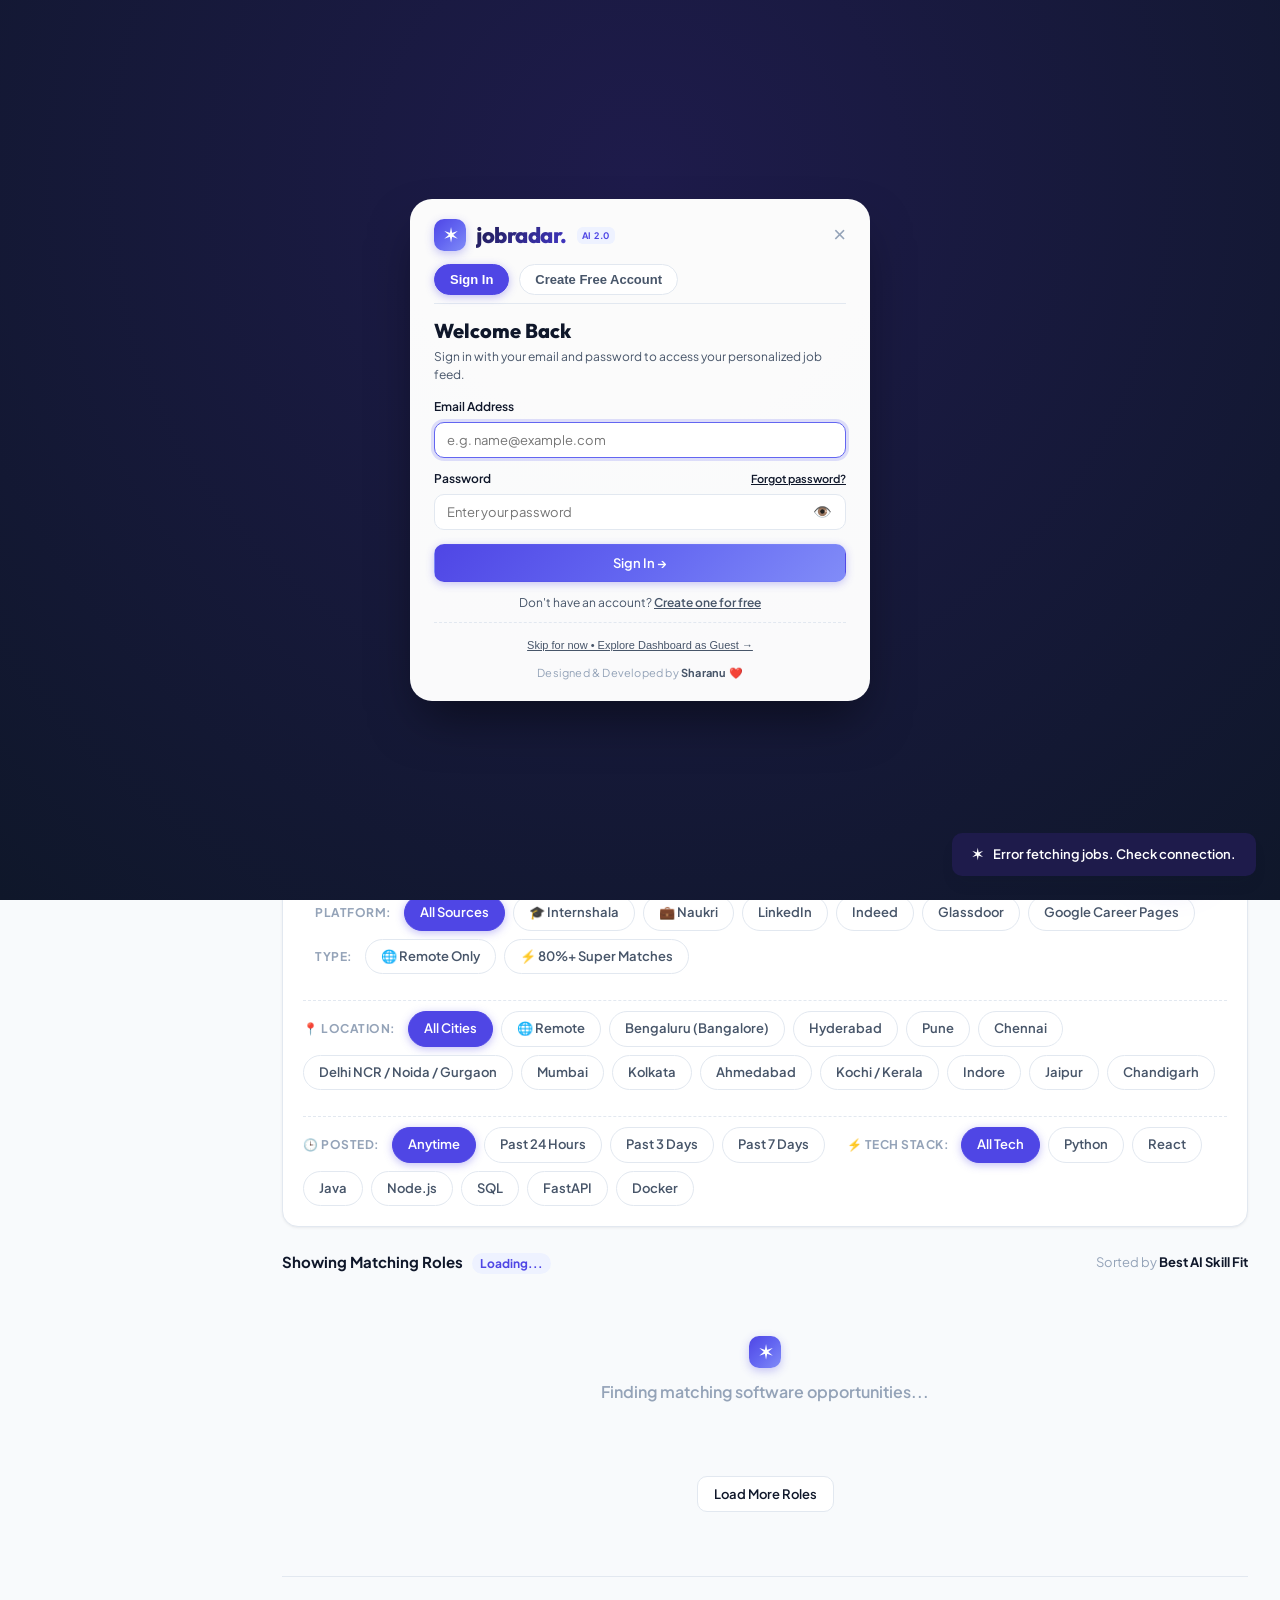
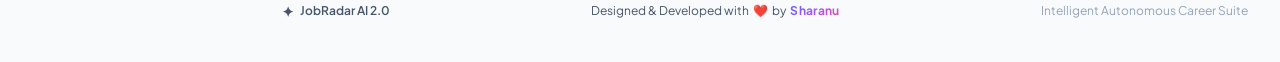
==== commit 767d11ff: "Add sleek and elegant creator branding: Designed and Developed by Sharanu ❤️" ====
--- a/static/index.html
+++ b/static/index.html
@@ -4,7 +4,7 @@
     <meta charset="UTF-8">
     <meta name="viewport" content="width=device-width, initial-scale=1.0">
     <title>JobRadar AI &bull; Intelligent Job Search, Resume Studio & Application Agent</title>
-    <link rel="stylesheet" href="/static/styles.css?v=3.8">
+    <link rel="stylesheet" href="/static/styles.css?v=3.9">
     <link rel="icon" href="data:image/svg+xml,<svg xmlns='http://www.w3.org/2000/svg' viewBox='0 0 24 24' fill='%234F46E5'><path d='M12 2l2.4 7.4H22l-6 4.4 2.3 7.2L12 16.5l-6.3 4.5 2.3-7.2-6-4.4h7.6z'/></svg>">
 </head>
 <body>
@@ -155,6 +155,10 @@
             <button onclick="dismissOnboarding()" style="background:none; border:none; color:var(--text-secondary); font-size:11px; cursor:pointer; text-decoration:underline;">
                 Skip for now &bull; Explore Dashboard as Guest &rarr;
             </button>
+        </div>
+
+        <div style="text-align:center; margin-top:10px; font-size:11px; color:var(--text-muted); letter-spacing:0.2px;">
+            <span>Designed &amp; Developed by <strong style="color:var(--text-secondary);">Sharanu</strong> <span class="heart-pulse">❤️</span></span>
         </div>
     </div>
 </div>
@@ -270,6 +274,10 @@
                 <button class="btn btn-secondary btn-sm" id="btn-sidebar-auth" style="font-size:11px; padding:6px 8px; color:#ef4444;" onclick="handleAuthAction()" title="Sign Out or Switch Account">
                     <span id="btn-sidebar-auth-icon">🚪</span> <span id="btn-sidebar-auth-text">Exit</span>
                 </button>
+            </div>
+
+            <div class="sidebar-creator-credit">
+                <span>Designed &amp; Developed by <strong>Sharanu</strong> <span class="heart-pulse">❤️</span></span>
             </div>
         </div>
     </aside>
@@ -1965,6 +1973,22 @@
                     </div>
                 </div>
             </section>
+
+            <!-- APP GLOBAL FOOTER -->
+            <footer class="app-global-footer">
+                <div class="footer-content">
+                    <div class="footer-brand">
+                        <span style="color:var(--primary); font-size:14px;">✦</span>
+                        <span>JobRadar AI 2.0</span>
+                    </div>
+                    <div class="footer-credit">
+                        Designed &amp; Developed with <span class="heart-pulse">❤️</span> by <span class="creator-name">Sharanu</span>
+                    </div>
+                    <div class="footer-meta">
+                        Intelligent Autonomous Career Suite
+                    </div>
+                </div>
+            </footer>
 
         </div>
     </main>
@@ -2826,6 +2850,6 @@
 <!-- Toast Notifications Container -->
 <div class="toast-container" id="toast-container"></div>
 
-<script src="/static/app.js?v=4.0"></script>
+<script src="/static/app.js?v=4.1"></script>
 </body>
 </html>
--- a/static/styles.css
+++ b/static/styles.css
@@ -2545,5 +2545,92 @@
   box-shadow: var(--shadow-sm);
 }
 
-
-
+/* Creator Credit & Branding */
+.sidebar-creator-credit {
+  margin-top: 10px;
+  padding: 8px 10px;
+  border-radius: var(--radius-sm);
+  background: rgba(99, 102, 241, 0.07);
+  border: 1px solid rgba(99, 102, 241, 0.16);
+  text-align: center;
+  font-size: 11px;
+  color: var(--text-muted);
+  letter-spacing: 0.2px;
+  transition: all var(--trans-fast);
+  user-select: none;
+}
+
+.sidebar-creator-credit:hover {
+  background: rgba(99, 102, 241, 0.14);
+  border-color: rgba(99, 102, 241, 0.35);
+  color: var(--text-primary);
+  transform: translateY(-1px);
+}
+
+.sidebar-creator-credit strong {
+  color: var(--primary-400);
+  font-weight: 600;
+}
+
+.app-global-footer {
+  margin-top: 40px;
+  padding: 24px 0 16px;
+  border-top: 1px solid var(--border-default);
+  display: flex;
+  justify-content: center;
+  align-items: center;
+}
+
+.footer-content {
+  display: flex;
+  align-items: center;
+  justify-content: space-between;
+  width: 100%;
+  flex-wrap: wrap;
+  gap: 12px;
+  font-size: 12px;
+  color: var(--text-muted);
+}
+
+.footer-brand {
+  display: flex;
+  align-items: center;
+  gap: 6px;
+  font-weight: 600;
+  color: var(--text-secondary);
+}
+
+.footer-credit {
+  display: flex;
+  align-items: center;
+  gap: 4px;
+  font-size: 12px;
+  color: var(--text-secondary);
+}
+
+.footer-credit .creator-name {
+  font-weight: 700;
+  background: linear-gradient(135deg, #6366f1, #a855f7, #ec4899);
+  -webkit-background-clip: text;
+  -webkit-text-fill-color: transparent;
+  letter-spacing: 0.3px;
+}
+
+.heart-pulse {
+  display: inline-block;
+  color: #ef4444;
+  animation: heartPulse 1.8s infinite ease-in-out;
+  transform-origin: center;
+  font-style: normal;
+}
+
+@keyframes heartPulse {
+  0%, 100% { transform: scale(1); }
+  14% { transform: scale(1.25); }
+  28% { transform: scale(1); }
+  42% { transform: scale(1.18); }
+  70% { transform: scale(1); }
+}
+
+
+
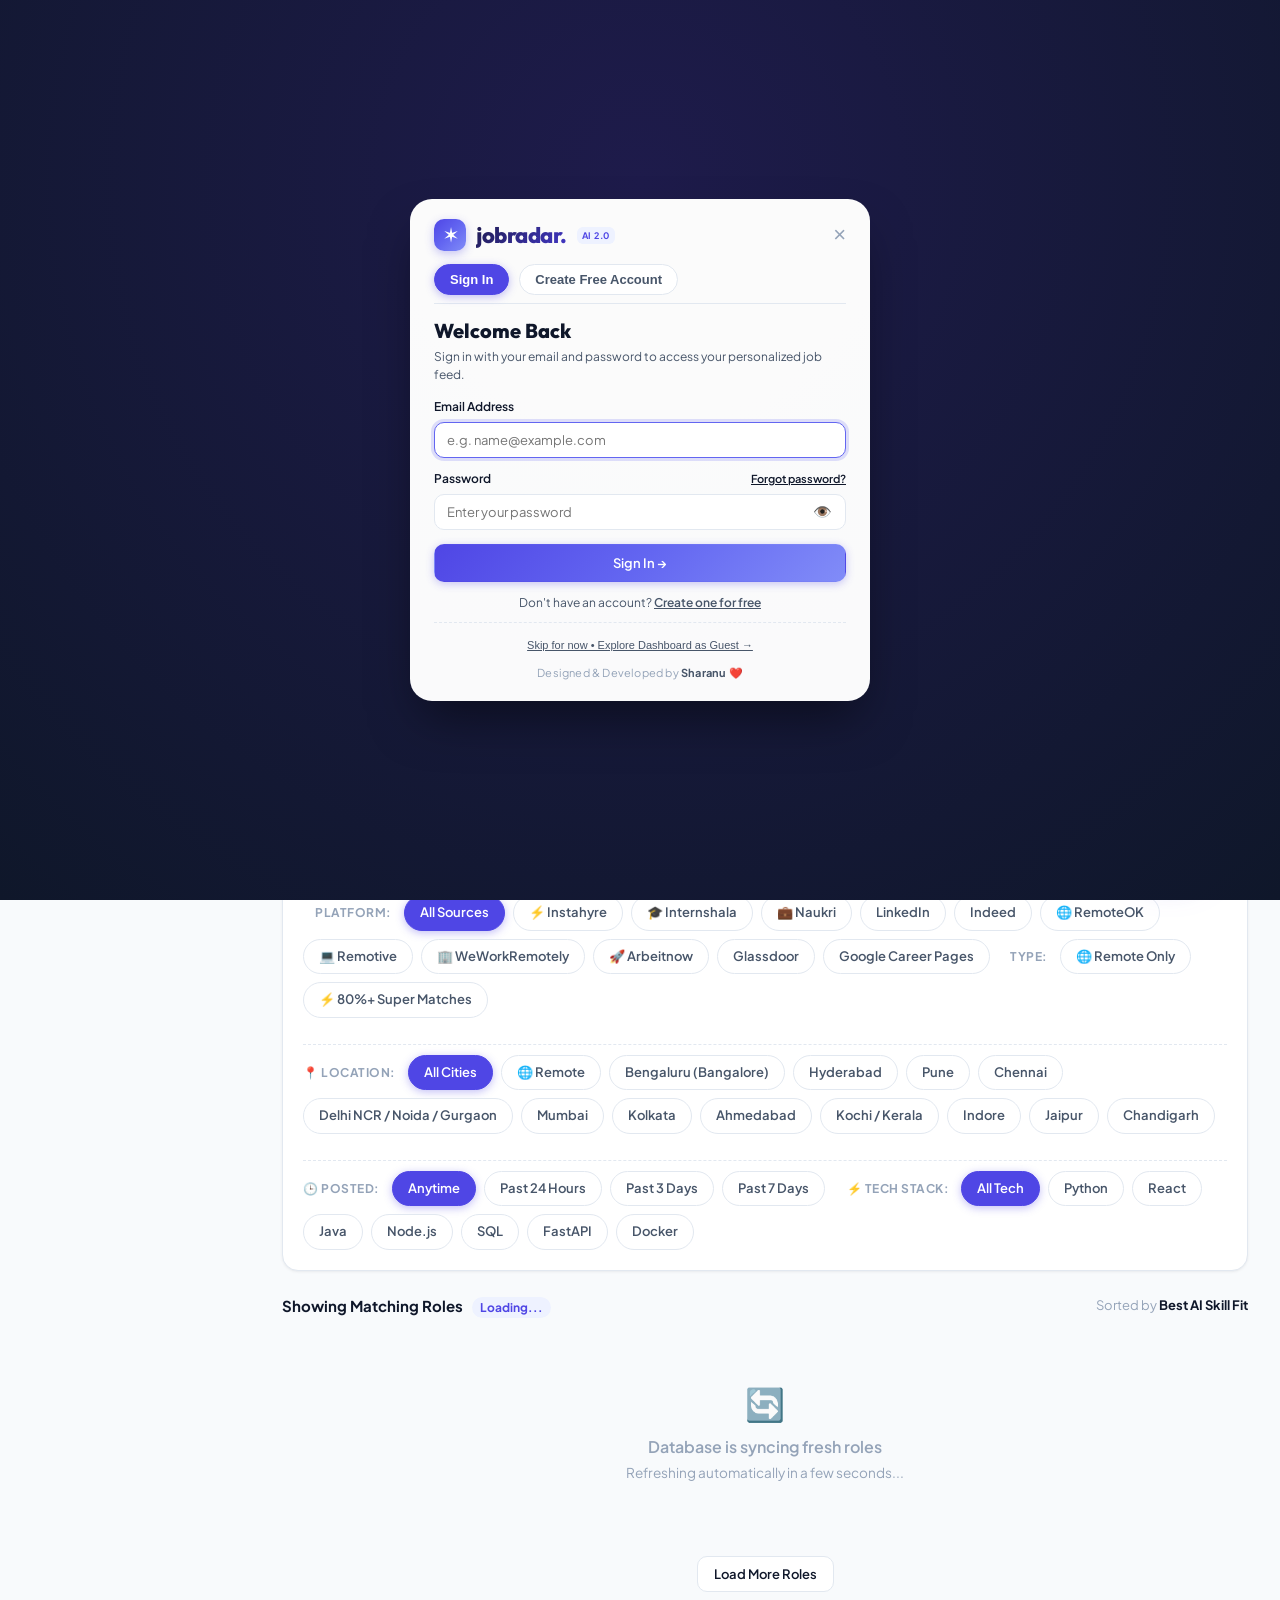
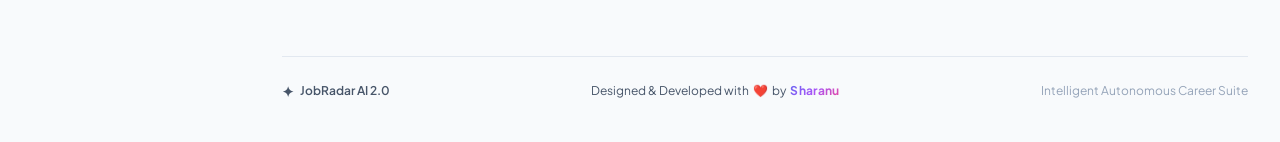
==== commit 2df8c87f: "Fix database is locked error, add multi-platform scrapers (Instahyre, RemoteOK, Remotive, WWR, Arbei" ====
--- a/static/index.html
+++ b/static/index.html
@@ -4,7 +4,7 @@
     <meta charset="UTF-8">
     <meta name="viewport" content="width=device-width, initial-scale=1.0">
     <title>JobRadar AI &bull; Intelligent Job Search, Resume Studio & Application Agent</title>
-    <link rel="stylesheet" href="/static/styles.css?v=3.9">
+    <link rel="stylesheet" href="/static/styles.css?v=4.5">
     <link rel="icon" href="data:image/svg+xml,<svg xmlns='http://www.w3.org/2000/svg' viewBox='0 0 24 24' fill='%234F46E5'><path d='M12 2l2.4 7.4H22l-6 4.4 2.3 7.2L12 16.5l-6.3 4.5 2.3-7.2-6-4.4h7.6z'/></svg>">
 </head>
 <body>
@@ -243,6 +243,7 @@
                 <span class="status-dot"></span>
             </a>
         </nav>
+
 
         <!-- Sidebar Footer -->
         <div class="sidebar-footer">
@@ -472,10 +473,15 @@
 
                         <span class="filter-group-label" style="margin-left: 12px;">Platform:</span>
                         <span class="pill active" data-filter="site" data-value="all" onclick="setFilter(this)">All Sources</span>
+                        <span class="pill" data-filter="site" data-value="instahyre" onclick="setFilter(this)">⚡ Instahyre</span>
                         <span class="pill" data-filter="site" data-value="internshala" onclick="setFilter(this)">🎓 Internshala</span>
                         <span class="pill" data-filter="site" data-value="naukri" onclick="setFilter(this)">💼 Naukri</span>
                         <span class="pill" data-filter="site" data-value="linkedin" onclick="setFilter(this)">LinkedIn</span>
                         <span class="pill" data-filter="site" data-value="indeed" onclick="setFilter(this)">Indeed</span>
+                        <span class="pill" data-filter="site" data-value="remoteok" onclick="setFilter(this)">🌐 RemoteOK</span>
+                        <span class="pill" data-filter="site" data-value="remotive" onclick="setFilter(this)">💻 Remotive</span>
+                        <span class="pill" data-filter="site" data-value="weworkremotely" onclick="setFilter(this)">🏢 WeWorkRemotely</span>
+                        <span class="pill" data-filter="site" data-value="arbeitnow" onclick="setFilter(this)">🚀 Arbeitnow</span>
                         <span class="pill" data-filter="site" data-value="glassdoor" onclick="setFilter(this)">Glassdoor</span>
                         <span class="pill" data-filter="site" data-value="google" onclick="setFilter(this)">Google Career Pages</span>
 
@@ -2370,9 +2376,12 @@
 
         <!-- Panel 2: LinkedIn Connection DM -->
         <div id="panel-linkedin" class="pitch-tab-panel" style="display:none; width:100%;">
-            <div style="display:flex; justify-content:space-between; align-items:center; margin-bottom:8px;">
+            <div style="display:flex; justify-content:space-between; align-items:center; margin-bottom:8px; flex-wrap:wrap; gap:6px;">
                 <span style="font-size:12px; font-weight:700; color:var(--text-secondary); text-transform:uppercase;">LinkedIn Connection Request Note (&lt;300 Chars)</span>
-                <button class="btn btn-secondary btn-sm" onclick="copyPitchContent('linkedin-msg-text')">📋 Copy to Clipboard</button>
+                <div style="display:flex; gap:6px;">
+                    <button class="btn btn-sm" style="background:#0a66c2; color:#fff; font-weight:700; border:none;" onclick="openLinkedInRecruiterSearchFromPitch()">👔 Find Recruiters on LinkedIn &rarr;</button>
+                    <button class="btn btn-secondary btn-sm" onclick="copyPitchContent('linkedin-msg-text')">📋 Copy Note</button>
+                </div>
             </div>
             <textarea id="linkedin-msg-text" class="form-control" rows="6" style="width:100% !important; box-sizing:border-box !important; font-size:14px; line-height:1.6; min-height:140px; padding:16px; resize:vertical;" readonly></textarea>
             <div style="font-size:12px; color:var(--text-muted); margin-top:8px;">
@@ -2383,9 +2392,12 @@
         <!-- Panel 3: Cold Email Pitch -->
         <div id="panel-coldemail" class="pitch-tab-panel" style="display:none; width:100%;">
             <div style="margin-bottom:14px;">
-                <div style="display:flex; justify-content:space-between; align-items:center; margin-bottom:6px;">
+                <div style="display:flex; justify-content:space-between; align-items:center; margin-bottom:6px; flex-wrap:wrap; gap:6px;">
                     <label class="form-label" style="margin:0;">Subject Line</label>
-                    <button class="btn btn-secondary btn-sm" onclick="copyPitchContent('cold-email-subject')">📋 Copy Subject</button>
+                    <div style="display:flex; gap:6px;">
+                        <button class="btn btn-sm" style="background:#0a66c2; color:#fff; font-weight:700; border:none;" onclick="openLinkedInRecruiterSearchFromPitch()">👔 Find Recruiters &rarr;</button>
+                        <button class="btn btn-secondary btn-sm" onclick="copyPitchContent('cold-email-subject')">📋 Copy Subject</button>
+                    </div>
                 </div>
                 <input type="text" id="cold-email-subject" class="form-control" style="width:100% !important; box-sizing:border-box !important; font-weight:600; font-size:14px; padding:12px 14px;" readonly>
             </div>
@@ -2426,8 +2438,82 @@
             </div>
         </div>
 
-        <div style="display:flex; justify-content:flex-end; gap:10px; margin-top:20px; padding-top:14px; border-top:1px solid var(--border-default);">
+        <div style="display:flex; justify-content:space-between; align-items:center; margin-top:20px; padding-top:14px; border-top:1px solid var(--border-default);">
+            <button class="btn btn-sm" style="background:#0a66c2; color:#fff; font-weight:700; border:none;" onclick="openLinkedInRecruiterSearchFromPitch()">👔 Find Recruiters on LinkedIn &rarr;</button>
             <button class="btn btn-secondary" onclick="closePitchModal()">Done</button>
+        </div>
+    </div>
+</div>
+
+<!-- ATS KEYWORD BOOSTER MODAL -->
+<div class="modal-overlay" id="ats-booster-modal">
+    <div class="modal-card" style="max-width:740px;">
+        <div class="modal-header">
+            <div class="modal-title">
+                <span>🎯</span> ATS Keyword Booster &bull; <span id="ats-modal-role" style="color:var(--primary); font-weight:700;">Role</span>
+            </div>
+            <button class="modal-close-btn" onclick="closeATSBoosterModal()">&times;</button>
+        </div>
+
+        <div style="font-size:13px; color:var(--text-secondary); margin-bottom:16px;">
+            Targeting <strong id="ats-modal-company" style="color:var(--text-primary);">Company</strong> &bull; Live ATS match breakdown against your active resume.
+        </div>
+
+        <!-- Match Score & Fit Banner -->
+        <div style="display:flex; align-items:center; gap:16px; background:var(--bg-surface); padding:16px; border-radius:12px; border:1px solid var(--border-default); margin-bottom:18px;">
+            <div id="ats-modal-gauge" style="min-width:68px; height:68px; border-radius:50%; background:linear-gradient(135deg, #10b981, #059669); color:#fff; display:flex; align-items:center; justify-content:center; font-size:20px; font-weight:800; box-shadow:0 4px 10px rgba(16,185,129,0.35);">
+                85%
+            </div>
+            <div style="flex:1;">
+                <h4 style="margin:0 0 4px; font-size:16px; font-weight:700;" id="ats-modal-fit-title">Strong Candidate Fit</h4>
+                <p style="margin:0; font-size:12px; color:var(--text-secondary);" id="ats-modal-fit-desc">
+                    Your skills cover core technical requirements. Inject the high-yield keywords below into your resume to guarantee beating ATS filters.
+                </p>
+            </div>
+        </div>
+
+        <!-- Matched Skills -->
+        <div style="margin-bottom:16px;">
+            <div style="font-size:12px; font-weight:700; color:#059669; text-transform:uppercase; margin-bottom:8px; display:flex; align-items:center; gap:6px;">
+                <span>✓</span> Matched Keywords Found in Profile:
+            </div>
+            <div id="ats-modal-matched-chips" style="display:flex; flex-wrap:wrap; gap:8px;">
+                <!-- Populated dynamically -->
+            </div>
+        </div>
+
+        <!-- Missing ATS Skills -->
+        <div style="margin-bottom:20px;">
+            <div style="font-size:12px; font-weight:700; color:#d97706; text-transform:uppercase; margin-bottom:8px; display:flex; align-items:center; gap:6px;">
+                <span>⚡</span> Missing High-Impact ATS Keywords:
+            </div>
+            <div id="ats-modal-missing-chips" style="display:flex; flex-wrap:wrap; gap:8px;">
+                <!-- Populated dynamically -->
+            </div>
+        </div>
+
+        <!-- 1-Click Tailored Bullet Generator (Google XYZ Formula) -->
+        <div style="background:var(--bg-card); border:1px solid var(--border-default); border-radius:12px; padding:16px; margin-bottom:16px;">
+            <div style="display:flex; justify-content:space-between; align-items:center; margin-bottom:10px; flex-wrap:wrap; gap:8px;">
+                <div>
+                    <span style="font-size:13px; font-weight:700; color:var(--primary);">✨ AI Resume Bullet Injector (Google XYZ Formula)</span>
+                    <div style="font-size:11px; color:var(--text-muted);">Crafts high-impact bullet points incorporating missing keywords to paste into your resume</div>
+                </div>
+                <button class="btn btn-primary btn-sm" id="btn-generate-ats-bullet" onclick="generateTailoredATSBullet()">
+                    <span>✨ Generate Bullet</span>
+                </button>
+            </div>
+            <div id="ats-bullet-output-box" style="display:none; margin-top:10px;">
+                <textarea id="ats-bullet-text" class="form-control" rows="3" style="width:100%; font-size:13px; line-height:1.6; resize:vertical; padding:12px; font-family:var(--font-sans);" readonly></textarea>
+                <div style="display:flex; justify-content:flex-end; margin-top:8px;">
+                    <button class="btn btn-secondary btn-sm" onclick="copyPitchContent('ats-bullet-text')">📋 Copy Bullet Point</button>
+                </div>
+            </div>
+        </div>
+
+        <div style="display:flex; justify-content:space-between; align-items:center; padding-top:12px; border-top:1px solid var(--border-default);">
+            <button class="btn btn-sm" style="background:#0a66c2; color:#fff; font-weight:700; border:none;" onclick="openLinkedInRecruiterSearchFromATS()">👔 Find Recruiters on LinkedIn &rarr;</button>
+            <button class="btn btn-secondary btn-sm" onclick="closeATSBoosterModal()">Close</button>
         </div>
     </div>
 </div>
@@ -2726,35 +2812,155 @@
     </div>
 </div>
 
-<!-- IN-APP STUDY RESOURCE READER MODAL -->
+<!-- IN-APP STUDY RESOURCE READER & DUAL-PANE STUDY STUDIO MODAL -->
 <div class="modal-overlay" id="resource-reader-modal">
-    <div class="modal-card" style="max-width:860px; width:95%; max-height:90vh; display:flex; flex-direction:column;">
-        <div class="modal-header" style="margin-bottom:12px; padding-bottom:14px;">
-            <div style="flex:1;">
-                <div style="display:flex; align-items:center; gap:8px; margin-bottom:6px;">
-                    <span id="reader-category-badge" class="badge" style="background:#e0e7ff; color:#3730a3;">Category</span>
+    <div class="modal-card" style="width:98vw; max-width:1560px; height:95vh; max-height:95vh; display:flex; flex-direction:column; padding:14px 18px;">
+        <!-- Modal Top Header -->
+        <div class="modal-header" style="margin-bottom:10px; padding-bottom:8px; display:flex; justify-content:space-between; align-items:center; flex-wrap:wrap; gap:10px;">
+            <div style="flex:1; min-width:280px;">
+                <div style="display:flex; align-items:center; gap:8px; margin-bottom:4px; flex-wrap:wrap;">
+                    <span id="reader-category-badge" class="badge" style="background:#e0e7ff; color:#3730a3; font-weight:700;">Category</span>
                     <span id="reader-type-badge" class="badge badge-web">Guide</span>
-                </div>
-                <h2 style="font-family:var(--font-heading); font-size:20px; font-weight:800; color:var(--text-primary); margin:0;" id="reader-title">Resource Title</h2>
-            </div>
-            <button class="modal-close-btn" onclick="closeResourceReader()">&times;</button>
-        </div>
-
-        <div style="display:flex; justify-content:space-between; align-items:center; padding:10px 14px; background:var(--bg-main); border-radius:var(--radius-md); margin-bottom:16px; border:1px solid var(--border-default); flex-wrap:wrap; gap:8px;">
-            <div style="font-size:13px; color:var(--text-secondary);" id="reader-meta-desc">Description</div>
-            <div style="display:flex; gap:8px;">
-                <button class="btn btn-secondary btn-sm" onclick="copyReaderContent()">📋 Copy Guide</button>
-                <button class="btn btn-emerald btn-sm" id="reader-btn-toggle" onclick="toggleReaderCompletion()">✓ Mark as Studied</button>
-            </div>
-        </div>
-
-        <!-- Rendered Guide Content Body -->
-        <div id="reader-content-body" style="flex:1; overflow-y:auto; padding:20px; background:var(--bg-surface); border:1px solid var(--border-default); border-radius:var(--radius-md); font-size:14px; line-height:1.7; color:var(--text-primary); max-height:55vh;">
-            Loading content...
-        </div>
-
-        <div style="display:flex; justify-content:flex-end; gap:10px; margin-top:16px; padding-top:12px; border-top:1px solid var(--border-default);">
-            <button class="btn btn-secondary btn-sm" onclick="closeResourceReader()">Close Reader</button>
+                    <span id="reader-reading-time" class="badge" style="background:var(--bg-main); color:var(--text-secondary); border:1px solid var(--border-subtle);">⏱️ 5 min study</span>
+                    <span id="reader-status-pill" class="badge" style="background:rgba(16, 185, 129, 0.12); color:#10b981; font-weight:700; display:none;">✓ Studied</span>
+                </div>
+                <h2 style="font-family:var(--font-heading); font-size:19px; font-weight:800; color:var(--text-primary); margin:0; line-height:1.2;" id="reader-title">Resource Title</h2>
+            </div>
+            
+            <!-- Window Controls -->
+            <div style="display:flex; align-items:center; gap:8px;">
+                <button class="btn btn-secondary btn-sm" id="btn-toggle-viewmode" onclick="toggleReaderViewMode()" title="Toggle Document Expand / Split Studio View" style="font-size:12px; font-weight:700;">
+                    <span id="viewmode-icon">🗖</span> <span id="viewmode-text">Full Document</span>
+                </button>
+                <button class="btn btn-secondary btn-sm" id="btn-reader-fullscreen" onclick="toggleReaderFullscreen()" title="Toggle Fullscreen" style="padding:6px 10px; font-size:13px;">⛶</button>
+                <button class="modal-close-btn" onclick="closeResourceReader()" title="Close Reader" style="font-size:22px; cursor:pointer;">&times;</button>
+            </div>
+        </div>
+
+        <!-- Studio Body: Dual-Pane Split Layout -->
+        <div class="reader-studio-layout" id="reader-studio-layout">
+            <!-- Left Pane: Huge Document Viewer (62% - 100%) -->
+            <div class="reader-left-pane" id="reader-left-pane">
+                <!-- PDF Viewer Iframe -->
+                <iframe id="reader-pdf-frame" src="" style="width:100%; height:100%; border:1px solid var(--border-default); border-radius:var(--radius-md); background:#1e293b; display:none;" title="PDF Reader"></iframe>
+
+                <!-- Markdown / Text Guide Body -->
+                <div id="reader-content-body" style="height:100%; overflow-y:auto; padding:24px; background:var(--bg-surface); border:1px solid var(--border-default); border-radius:var(--radius-md); font-size:14.5px; line-height:1.75; color:var(--text-primary); display:none;">
+                    Loading material...
+                </div>
+
+                <!-- Web Link Preview Body -->
+                <div id="reader-link-body" style="height:100%; padding:36px 20px; background:var(--bg-surface); border:1px solid var(--border-default); border-radius:var(--radius-md); text-align:center; display:none;">
+                    <div style="font-size:42px; margin-bottom:12px;">🌐</div>
+                    <h3 style="font-family:var(--font-heading); font-size:18px; font-weight:700; margin-bottom:8px; color:var(--text-primary);" id="link-preview-title">Online Study Guide</h3>
+                    <p style="font-size:13.5px; color:var(--text-secondary); max-width:540px; margin:0 auto 20px; line-height:1.5;" id="link-preview-desc">External practice roadmap and interactive problem set.</p>
+                    <div style="display:flex; justify-content:center; gap:12px;">
+                        <a href="#" id="link-preview-url" target="_blank" rel="noopener noreferrer" class="btn btn-primary">
+                            <span>🚀</span> Open Full Material in New Tab &rarr;
+                        </a>
+                    </div>
+                </div>
+            </div>
+
+            <!-- Right Pane: Interactive AI Study Companion (38%) -->
+            <div class="reader-right-pane" id="reader-right-pane">
+                <!-- Companion Top Tab Bar -->
+                <div class="side-tab-bar">
+                    <button class="side-tab-pill active" id="tab-btn-ai" onclick="switchSideTab('ai')">
+                        <span>✨</span> Takeaways
+                    </button>
+                    <button class="side-tab-pill" id="tab-btn-quiz" onclick="switchSideTab('quiz')">
+                        <span>⚡</span> Quiz (3 Qs)
+                    </button>
+                    <button class="side-tab-pill" id="tab-btn-flashcards" onclick="switchSideTab('flashcards')">
+                        <span>🎴</span> Flashcards
+                    </button>
+                    <button class="side-tab-pill" id="tab-btn-ask" onclick="switchSideTab('ask')">
+                        <span>💬</span> Ask AI
+                    </button>
+                    <button class="side-tab-pill" id="tab-btn-notes" onclick="switchSideTab('notes')">
+                        <span>📝</span> Scratchpad
+                    </button>
+                </div>
+
+                <!-- Tab 1: AI Key Takeaways & Cheat-Sheet -->
+                <div class="side-pane-content active" id="side-pane-ai">
+                    <div id="reader-ai-content">
+                        <div style="text-align:center; padding:32px 10px; color:var(--text-secondary);">
+                            <div class="spinner" style="width:24px; height:24px; border-width:2px; margin:0 auto 12px;"></div>
+                            <span>Analyzing document and extracting AI takeaways...</span>
+                        </div>
+                    </div>
+                </div>
+
+                <!-- Tab 2: Interactive Practice Quiz -->
+                <div class="side-pane-content" id="side-pane-quiz">
+                    <div id="reader-quiz-container">
+                        <div style="text-align:center; padding:32px 10px; color:var(--text-secondary);">
+                            <div class="spinner" style="width:24px; height:24px; border-width:2px; margin:0 auto 12px;"></div>
+                            <span>Generating interactive quiz questions...</span>
+                        </div>
+                    </div>
+                </div>
+
+                <!-- Tab 3: Interactive 3D Flip Flashcards -->
+                <div class="side-pane-content" id="side-pane-flashcards">
+                    <div id="reader-flashcards-container">
+                        <div style="text-align:center; padding:32px 10px; color:var(--text-secondary);">
+                            <div class="spinner" style="width:24px; height:24px; border-width:2px; margin:0 auto 12px;"></div>
+                            <span>Generating interactive revision flashcards...</span>
+                        </div>
+                    </div>
+                </div>
+
+                <!-- Tab 4: Interactive Document Q&A Chat -->
+                <div class="side-pane-content" id="side-pane-ask">
+                    <div class="doc-chat-box">
+                        <div style="margin-bottom:8px; padding-bottom:8px; border-bottom:1px solid var(--border-subtle);">
+                            <div style="font-weight:700; font-size:13px; color:var(--text-primary);">💬 Ask Anything About This PDF</div>
+                            <div style="font-size:11.5px; color:var(--text-secondary);">Get instant answers and conceptual explanations cited from your document.</div>
+                        </div>
+
+                        <!-- Quick suggestion chips -->
+                        <div style="display:flex; gap:6px; overflow-x:auto; padding-bottom:6px; margin-bottom:8px;" id="doc-quick-chips">
+                            <span class="quick-prompt-chip" onclick="askDocumentQuickPrompt('What are the key steps or procedures explained in this document?')">Key Steps?</span>
+                            <span class="quick-prompt-chip" onclick="askDocumentQuickPrompt('What are the main interfaces, methods, or classes mentioned?')">Core Classes?</span>
+                            <span class="quick-prompt-chip" onclick="askDocumentQuickPrompt('What are the top 3 tricky interview questions from this material?')">Top 3 Questions?</span>
+                        </div>
+
+                        <!-- Chat Messages Container -->
+                        <div class="doc-chat-messages" id="doc-chat-messages">
+                            <div class="doc-chat-msg ai">
+                                👋 Ask me anything about this uploaded document! Try asking about definitions, steps, architecture, or interview questions.
+                            </div>
+                        </div>
+
+                        <!-- Input Bar -->
+                        <div style="display:flex; gap:6px; margin-top:8px; padding-top:8px; border-top:1px solid var(--border-default);">
+                            <input type="text" id="doc-chat-input" class="form-control" placeholder="Ask a question about this document..." style="font-size:12.5px; padding:7px 10px;" onkeydown="if(event.key==='Enter') askDocumentAI()">
+                            <button class="btn btn-primary btn-sm" id="btn-doc-chat-send" onclick="askDocumentAI()" style="padding:7px 12px;">Send</button>
+                        </div>
+                    </div>
+                </div>
+
+                <!-- Tab 5: Personal Study Scratchpad / Notes -->
+                <div class="side-pane-content" id="side-pane-notes">
+                    <div style="display:flex; justify-content:space-between; align-items:center; margin-bottom:8px;">
+                        <span style="font-size:12px; font-weight:700; color:var(--text-primary);">📝 My Revision Scratchpad</span>
+                        <span id="notes-save-indicator" style="font-size:11px; color:#10b981; font-weight:600;">✓ Saved</span>
+                    </div>
+                    <textarea id="reader-user-notes" class="scratchpad-textarea" style="min-height:360px;" placeholder="Type your personal revision notes, edge-cases, or formulas while studying... Auto-saved to your profile." oninput="handleScratchpadInput()"></textarea>
+                </div>
+
+                <!-- Bottom Companion Action Bar -->
+                <div style="padding:8px 12px; background:var(--bg-main); border-top:1px solid var(--border-default); display:flex; justify-content:space-between; align-items:center; gap:6px;">
+                    <div style="display:flex; gap:6px;">
+                        <a href="#" id="reader-btn-download" target="_blank" class="btn btn-secondary btn-sm" style="display:none; font-size:11.5px; padding:5px 9px;" title="Download offline copy">⬇️ Download PDF</a>
+                        <button class="btn btn-secondary btn-sm" id="reader-btn-copy" onclick="copyReaderContent()" style="font-size:11.5px; padding:5px 9px;">📋 Copy</button>
+                    </div>
+                    <button class="btn btn-emerald btn-sm" id="reader-btn-toggle" onclick="toggleReaderCompletion()" style="font-size:11.5px; padding:6px 12px;">✓ Mark Studied</button>
+                </div>
+            </div>
         </div>
     </div>
 </div>
@@ -2850,6 +3056,6 @@
 <!-- Toast Notifications Container -->
 <div class="toast-container" id="toast-container"></div>
 
-<script src="/static/app.js?v=4.1"></script>
+<script src="/static/app.js?v=4.5"></script>
 </body>
 </html>
--- a/static/styles.css
+++ b/static/styles.css
@@ -1741,6 +1741,11 @@
 .badge-naukri { background-color: #1f497d; color: #ffffff; }
 .badge-glassdoor { background-color: #0caa41; color: #ffffff; }
 .badge-google { background-color: #ea4335; color: #ffffff; }
+.badge-instahyre { background-color: #4f46e5; color: #ffffff; }
+.badge-remoteok { background-color: #059669; color: #ffffff; }
+.badge-remotive { background-color: #d97706; color: #ffffff; }
+.badge-weworkremotely { background-color: #db2777; color: #ffffff; }
+.badge-arbeitnow { background-color: #0891b2; color: #ffffff; }
 .badge-web { background-color: #64748b; color: #ffffff; }
 
 /* ==============================================================================
@@ -2183,6 +2188,382 @@
 }
 
 /* ==============================================================================
+   IN-APP STUDY VAULT SPLIT STUDIO & COMPANION
+   ============================================================================== */
+#resource-reader-modal .modal-card {
+  width: 98vw !important;
+  max-width: 1560px !important;
+  height: 95vh !important;
+  max-height: 95vh !important;
+  border-radius: var(--radius-xl) !important;
+  padding: 16px 20px !important;
+  display: flex !important;
+  flex-direction: column !important;
+}
+
+.reader-modal-fullscreen .modal-card {
+  width: 100vw !important;
+  height: 100vh !important;
+  max-width: 100vw !important;
+  max-height: 100vh !important;
+  border-radius: 0 !important;
+  margin: 0 !important;
+  padding: 14px 18px !important;
+  box-shadow: none !important;
+}
+
+.reader-studio-layout {
+  display: flex;
+  gap: 16px;
+  flex: 1;
+  height: calc(95vh - 85px);
+  min-height: 0;
+  overflow: hidden;
+}
+
+.reader-left-pane {
+  flex: 1.6;
+  min-width: 0;
+  height: 100%;
+  display: flex;
+  flex-direction: column;
+  transition: all 0.25s ease;
+}
+
+.reader-left-pane.full-width {
+  flex: 1 0 100% !important;
+}
+
+.reader-right-pane {
+  flex: 1;
+  min-width: 380px;
+  max-width: 540px;
+  height: 100%;
+  display: flex;
+  flex-direction: column;
+  background: var(--bg-surface);
+  border: 1px solid var(--border-default);
+  border-radius: var(--radius-md);
+  overflow: hidden;
+  box-shadow: var(--shadow-sm);
+  transition: all 0.25s ease;
+}
+
+.reader-right-pane.hidden {
+  display: none !important;
+}
+
+#reader-pdf-frame {
+  width: 100%;
+  height: 100%;
+  border: 1px solid var(--border-default);
+  border-radius: var(--radius-md);
+  background: #1e293b;
+}
+
+.side-tab-bar {
+  display: flex;
+  background: var(--bg-main);
+  border-bottom: 1px solid var(--border-default);
+  padding: 6px;
+  gap: 4px;
+  overflow-x: auto;
+}
+
+.side-tab-pill {
+  padding: 6px 11px;
+  border-radius: 16px;
+  font-size: 11.5px;
+  font-weight: 700;
+  border: 1px solid transparent;
+  background: transparent;
+  color: var(--text-secondary);
+  cursor: pointer;
+  white-space: nowrap;
+  display: inline-flex;
+  align-items: center;
+  gap: 4px;
+  transition: all 0.18s ease;
+}
+
+.side-tab-pill:hover {
+  background: var(--bg-surface);
+  color: var(--text-primary);
+}
+
+.side-tab-pill.active {
+  background: var(--primary-600);
+  color: #ffffff;
+  border-color: var(--primary-600);
+  box-shadow: 0 2px 4px rgba(79, 70, 229, 0.25);
+}
+
+.side-pane-content {
+  flex: 1;
+  overflow-y: auto;
+  padding: 14px 16px;
+  display: none;
+}
+
+.side-pane-content.active {
+  display: block;
+}
+
+/* 3D Interactive Flashcards */
+.flashcard-wrapper {
+  perspective: 1000px;
+  margin-bottom: 14px;
+  cursor: pointer;
+}
+
+.flashcard-card {
+  position: relative;
+  width: 100%;
+  min-height: 200px;
+  text-align: center;
+  transition: transform 0.5s cubic-bezier(0.4, 0.2, 0.2, 1);
+  transform-style: preserve-3d;
+  border-radius: var(--radius-md);
+  box-shadow: var(--shadow-sm);
+}
+
+.flashcard-card.flipped {
+  transform: rotateY(180deg);
+}
+
+.flashcard-face {
+  position: absolute;
+  width: 100%;
+  height: 100%;
+  -webkit-backface-visibility: hidden;
+  backface-visibility: hidden;
+  border-radius: var(--radius-md);
+  padding: 20px;
+  display: flex;
+  flex-direction: column;
+  justify-content: center;
+  align-items: center;
+  border: 1px solid var(--border-default);
+}
+
+.flashcard-front {
+  background: linear-gradient(135deg, rgba(79, 70, 229, 0.08) 0%, rgba(147, 51, 234, 0.08) 100%);
+  color: var(--text-primary);
+}
+
+.flashcard-back {
+  background: linear-gradient(135deg, rgba(16, 185, 129, 0.1) 0%, rgba(59, 130, 246, 0.1) 100%);
+  color: var(--text-primary);
+  transform: rotateY(180deg);
+}
+
+/* Document Q&A Chat Styling */
+.doc-chat-box {
+  display: flex;
+  flex-direction: column;
+  height: 100%;
+}
+
+.doc-chat-messages {
+  flex: 1;
+  overflow-y: auto;
+  padding: 10px 0;
+  display: flex;
+  flex-direction: column;
+  gap: 12px;
+}
+
+.doc-chat-msg {
+  padding: 10px 14px;
+  border-radius: 10px;
+  font-size: 13px;
+  line-height: 1.55;
+  max-width: 90%;
+}
+
+.doc-chat-msg.user {
+  align-self: flex-end;
+  background: var(--primary-600);
+  color: #ffffff;
+  border-bottom-right-radius: 2px;
+}
+
+.doc-chat-msg.ai {
+  align-self: flex-start;
+  background: var(--bg-main);
+  border: 1px solid var(--border-default);
+  color: var(--text-primary);
+  border-bottom-left-radius: 2px;
+}
+
+.quick-prompt-chip {
+  padding: 4px 10px;
+  background: var(--bg-main);
+  border: 1px solid var(--border-subtle);
+  border-radius: 12px;
+  font-size: 11px;
+  color: var(--text-secondary);
+  cursor: pointer;
+  transition: all 0.15s ease;
+  white-space: nowrap;
+}
+
+.quick-prompt-chip:hover {
+  background: var(--primary-50);
+  color: var(--primary-700);
+  border-color: var(--primary-300);
+}
+
+/* Interactive Quiz Styling */
+.quiz-question-card {
+  background: var(--bg-surface);
+  border: 1px solid var(--border-default);
+  border-radius: var(--radius-md);
+  padding: 18px;
+  margin-bottom: 16px;
+}
+
+.quiz-question-text {
+  font-family: var(--font-heading);
+  font-size: 14.5px;
+  font-weight: 700;
+  color: var(--text-primary);
+  margin-bottom: 12px;
+  line-height: 1.4;
+}
+
+.quiz-options-list {
+  display: flex;
+  flex-direction: column;
+  gap: 8px;
+}
+
+.quiz-option-btn {
+  display: flex;
+  align-items: center;
+  gap: 12px;
+  width: 100%;
+  text-align: left;
+  padding: 10px 14px;
+  border: 1px solid var(--border-default);
+  border-radius: 8px;
+  background: var(--bg-main);
+  color: var(--text-primary);
+  font-size: 13.5px;
+  cursor: pointer;
+  transition: all 0.18s ease;
+}
+
+.quiz-option-btn:hover:not(:disabled) {
+  border-color: var(--primary-500);
+  background: var(--bg-surface);
+  transform: translateX(2px);
+}
+
+.quiz-option-letter {
+  display: inline-flex;
+  align-items: center;
+  justify-content: center;
+  width: 24px;
+  height: 24px;
+  border-radius: 50%;
+  background: var(--bg-surface);
+  border: 1px solid var(--border-default);
+  font-weight: 700;
+  font-size: 11px;
+  flex-shrink: 0;
+}
+
+.quiz-option-btn.correct {
+  border-color: #10b981 !important;
+  background: rgba(16, 185, 129, 0.12) !important;
+  color: #065f46 !important;
+  font-weight: 600;
+}
+
+.quiz-option-btn.correct .quiz-option-letter {
+  background: #10b981;
+  color: #ffffff;
+  border-color: #10b981;
+}
+
+.quiz-option-btn.wrong {
+  border-color: #ef4444 !important;
+  background: rgba(239, 68, 68, 0.12) !important;
+  color: #991b1b !important;
+}
+
+.quiz-option-btn.wrong .quiz-option-letter {
+  background: #ef4444;
+  color: #ffffff;
+  border-color: #ef4444;
+}
+
+[data-theme="dark"] .quiz-option-btn.correct {
+  color: #34d399 !important;
+  background: rgba(16, 185, 129, 0.18) !important;
+}
+
+[data-theme="dark"] .quiz-option-btn.wrong {
+  color: #f87171 !important;
+  background: rgba(239, 68, 68, 0.18) !important;
+}
+
+.quiz-explanation-box {
+  margin-top: 12px;
+  padding: 12px 14px;
+  border-radius: 8px;
+  font-size: 13px;
+  line-height: 1.5;
+  background: var(--bg-main);
+  border-left: 4px solid var(--primary-500);
+  color: var(--text-secondary);
+}
+
+/* AI Takeaways Card Styling */
+.ai-takeaway-item {
+  display: flex;
+  align-items: flex-start;
+  gap: 10px;
+  padding: 10px 14px;
+  background: var(--bg-main);
+  border-radius: 8px;
+  border: 1px solid var(--border-subtle);
+  font-size: 13.5px;
+  line-height: 1.5;
+  color: var(--text-primary);
+  margin-bottom: 8px;
+}
+
+.ai-question-card {
+  background: var(--bg-main);
+  border-radius: 8px;
+  border: 1px solid var(--border-default);
+  padding: 14px 16px;
+  margin-bottom: 10px;
+}
+
+.scratchpad-textarea {
+  width: 100%;
+  min-height: 340px;
+  font-family: var(--font-mono, monospace);
+  font-size: 13.5px;
+  line-height: 1.6;
+  padding: 16px;
+  border-radius: 8px;
+  border: 1px solid var(--border-default);
+  background: var(--bg-surface);
+  color: var(--text-primary);
+  resize: vertical;
+  outline: none;
+}
+
+.scratchpad-textarea:focus {
+  border-color: var(--primary-500);
+  box-shadow: 0 0 0 3px rgba(79, 70, 229, 0.15);
+}
+
+/* ==============================================================================
    DARK THEME COMPREHENSIVE CONTRAST & VISIBILITY OVERRIDES
    ============================================================================== */
 [data-theme="dark"] .enhanced-result-box {
